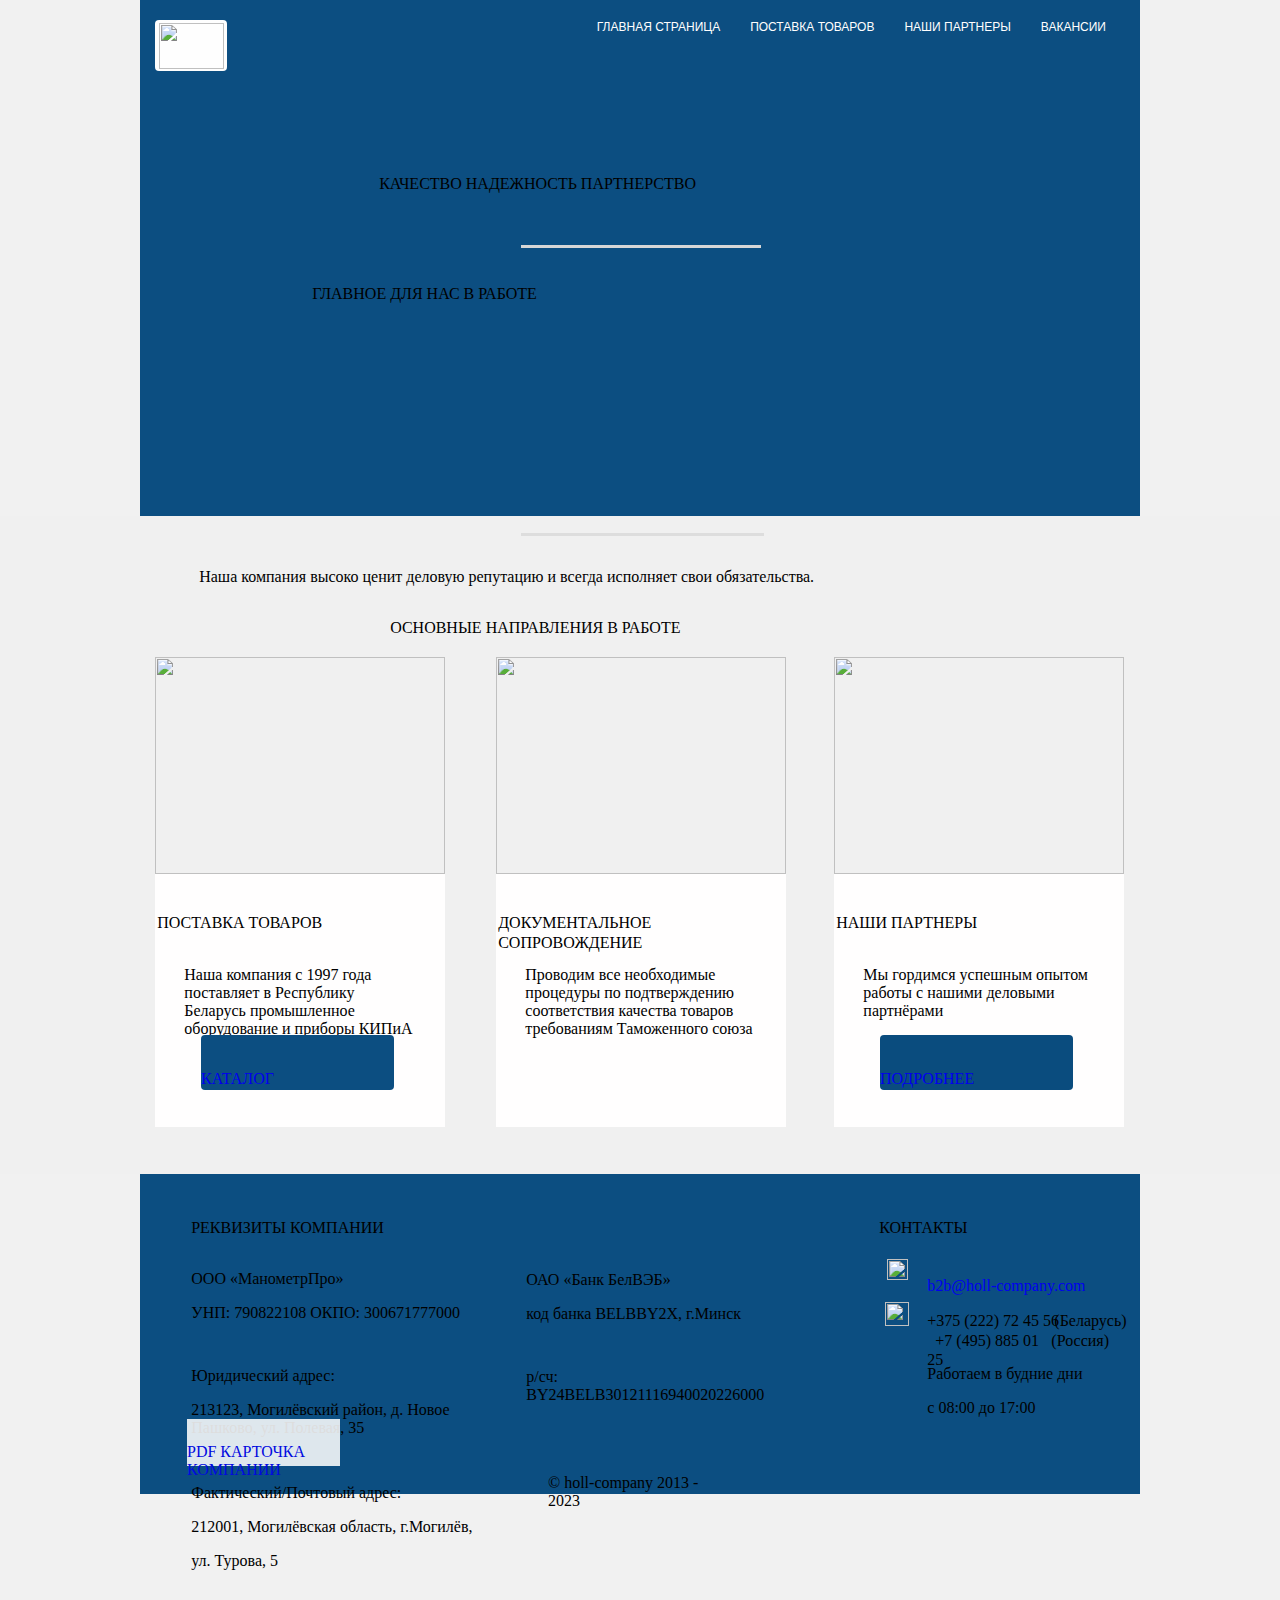
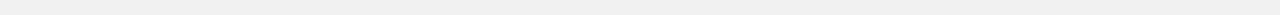
==== index.html @ 099f031d "Add files via upload" ====
<!DOCTYPE html><html lang="ru"><head><title>ООО «МанометрПро» Качество Надежность Партнерство</title><meta http-equiv="Content-type" content="text/html;charset=UTF-8" /><meta name="viewport" content="width=1000" /><meta name="generator" content="EverWeb 3.9.2 (2758)" /><meta name="buildDate" content="Sunday, 12 March 2023" /><link rel="canonical" href="https://holl-company.com/" /><meta property="og:url" content="https://holl-company.com/" /><meta property="og:title" content="&#1054;&#1054;&#1054; &laquo;&#1052;&#1072;&#1085;&#1086;&#1084;&#1077;&#1090;&#1088;&#1055;&#1088;&#1086;&raquo; &#1050;&#1072;&#1095;&#1077;&#1089;&#1090;&#1074;&#1086; &#1053;&#1072;&#1076;&#1077;&#1078;&#1085;&#1086;&#1089;&#1090;&#1100; &#1055;&#1072;&#1088;&#1090;&#1085;&#1077;&#1088;&#1089;&#1090;&#1074;&#1086;" /><link rel="stylesheet" type="text/css" href="ew_css/textstyles.css?3761448234" /><link rel="stylesheet" type="text/css" href="ew_css/responsive.css?3761448234" /><script type="text/javascript" src="ew_js/imageCode.js" defer></script><style type="text/css">a img {border:0px;}body {background-color: #F1F1F1;margin: 0px auto;}div.container {margin: 0px auto;width: 1000px;height: 1494px;background-color: #0C4E81;}.shape_0 {background-color:#F0F0F0;opacity: 1.00; filter:alpha(opacity=100);}.shape_3 {background-color:#FFFEFE;opacity: 1.00; filter:alpha(opacity=100);}#navmenu_menu0 {clear:both;float:left;margin:0;padding:0;width:100%;font-family:'Arial',sans-serif;font-size:12px;z-index:1000;}#navmenu_menu0 ul {margin:0;padding:0;list-style:none;position:relative;right:0px;float:right;}#navmenu_menu0 ul li {margin:0 30px 0 0;padding:0;float:left;position:relative;left:0px;}#navmenu_menu0 ul li a {display:block;margin:0;padding:0px;height: 14px;line-height: 14px;text-decoration:none;color:#FFFEFE;text-align: left;}#navmenu_menu0 ul li a:visited {text-decoration:none;color:#FFFEFE;}#navmenu_menu0 ul li a:hover {text-decoration:underline;color:#FFFEFE;}#navmenu_menu0 ul li:hover a,#navmenu_menu0 ul li.hover a {text-decoration:underline;color:#FFFEFE;}#navmenu_menu0 ul ul {z-index:11007;display:none;position:absolute;left:0;float:left;right:auto;padding-top:2px;}#navmenu_menu0 ul ul li {left:auto;margin:0;clear:left;float:left;width:100%;}#navmenu_menu0 ul ul li a,#navmenu_menu0 ul li.active li a,#navmenu_menu0 ul li:hover ul li a,#navmenu_menu0 ul li.hover ul li a {background:#CBCBCB;text-decoration:none;color:#FFFEFE;padding-top:0px;padding-bottom:0px;border-bottom:1px solid #000000;float:left;width:100%;text-align: left;white-space:nowrap;}#navmenu_menu0 ul ul li a:hover,#navmenu_menu0 ul li.active ul li a:hover,#navmenu_menu0 ul li:hover ul li a:hover,#navmenu_menu0 ul li.hover ul li a:hover {background:#CBCBCB;text-decoration:underline;color:#FFFEFE;float:left;}#navmenu_menu0 ul li.last ul {left:auto; right:0;}#navmenu_menu0 ul li.last ul li {float:right;position:relative;right:0px;}#navmenu_menu0 ul li:hover ul,#navmenu_menu0 ul li.hover ul {display:block;}.shape_10 {border-top: 3px solid #D6D6D6;}.shape_11 {border-top: 3px solid #DDDDDD;}.shape_14 {background-color:#0C4E81;opacity: 1.00; filter:alpha(opacity=100);border-radius: 4px;}.shape_15 {background-color:#FFFEFE;opacity: 1.00; filter:alpha(opacity=100);}.shape_18 {background-color:#FFFEFE;opacity: 1.00; filter:alpha(opacity=100);}.shape_21 {background-color:#0A4C7E;opacity: 1.00; filter:alpha(opacity=100);border-radius: 4px;}.shape_24 {background-color:#FEFEFE;opacity: 0.87; filter:alpha(opacity=87);}.shape_29 {background-color:#FEFEFE;opacity: 1.00; filter:alpha(opacity=100);border-radius: 4px;}</style></head><body><div class="container" style="height:1494px"><header><div style="position:relative"><div class="ewnavmenu" id="navmenu_menu0" style="left:382.0156px;top:20px;height:28px;width:584px;z-index:10007;position: absolute;"><ul id="navigation_menu0"><li><a class="main item0" href="index.html" data-linkuuid="D7FE82E330464195BABB486A9ACD657E">ГЛАВНАЯ СТРАНИЦА</a></li><li><a class="main item1" href="delivery.html" data-linkuuid="90E6E5D2649045DE8B8E57A4D76C3945">ПОСТАВКА ТОВАРОВ</a></li><li><a class="main item2" href="partner.html" data-linkuuid="09067F1B532E44BABABBD66B9A05912E">НАШИ ПАРТНЕРЫ</a></li><li  style='margin-right:0px;' class="last"><a class="main item3" href="vacancy.html" data-linkuuid="732000A6C52441CAAE8A9FC242357C54">ВАКАНСИИ</a></li></ul></div></div><div style="position:relative"><div class="shape_29" style="left:15px;top:20px;width:72px;height:51px;z-index:29;position: absolute;"></div></div><div style="position:relative"><div class="shape_11037" style="left:19px;top:23px;width:65px;height:46px;z-index:11037;position: absolute;"><img src="images/home/0-02-05-c860f50355283aa7587065d57e89815377c9620980959b2003dc6b06a7fdbe5f_2725b485cd8.png" height="46" width="65" data-src2x="images/home/0-02-05-c860f50355283aa7587065d57e89815377c9620980959b2003dc6b06a7fdbe5f_2725b485cd8@2x.png" srcset="images/home/0-02-05-c860f50355283aa7587065d57e89815377c9620980959b2003dc6b06a7fdbe5f_2725b485cd8.png 1x, images/home/0-02-05-c860f50355283aa7587065d57e89815377c9620980959b2003dc6b06a7fdbe5f_2725b485cd8@2x.png 2x" /></div></div></header><div class="shape_0" style="left:0;top:516px;width:100%;min-width:1000px;min-height:658px;z-index:0;position: absolute;"></div><div class="content" data-minheight="1000"><div style="position:relative"><div class="shape_1" style="left:248px;top:593px;width:485px;height:77px;z-index:1;position: absolute;"><div class="paraWrap" style="padding: 4.32px 2.16px 4.32px 2.16px; "><p class="para1"><span style="line-height:29px" class="Style2">ОСНОВНЫЕ НАПРАВЛЕНИЯ В РАБОТЕ</span></p></div></div></div><div style="position:relative"><div class="shape_2" style="left:57px;top:548px;width:831px;height:45px;z-index:2;position: absolute;"><div class="paraWrap" style="padding: 4.32px 2.16px 4.32px 2.16px; "><p class="para3"><span style="line-height:18px" class="Style4"> Наша компания высоко ценит деловую репутацию и всегда исполняет свои обязательства.</span></p></div></div></div><div style="position:relative"><div class="shape_3" style="left:15px;top:874px;width:290px;height:253px;z-index:3;position: absolute;"></div></div><div style="position:relative"><div class="shape_4" style="left:15px;top:657px;width:290px;height:217px;z-index:4;position: absolute;"><img src="images/home/1641201499_105-drikus-club-p-kran-shtabeler-mostovoi-tekhnika-krasivo-f-110.jpg" height="217" width="290" data-src2x="images/home/1641201499_105-drikus-club-p-kran-shtabeler-mostovoi-tekhnika-krasivo-f-110@2x.jpg" srcset="images/home/1641201499_105-drikus-club-p-kran-shtabeler-mostovoi-tekhnika-krasivo-f-110.jpg 1x, images/home/1641201499_105-drikus-club-p-kran-shtabeler-mostovoi-tekhnika-krasivo-f-110@2x.jpg 2x" /></div></div><div style="position:relative"><div class="shape_5" style="left:356px;top:657px;width:290px;height:217px;z-index:5;position: absolute;"><img src="images/home/270883.jpg" height="217" width="290" data-src2x="images/home/270883@2x.jpg" srcset="images/home/270883.jpg 1x, images/home/270883@2x.jpg 2x" /></div></div><div style="position:relative"><div class="shape_6" style="left:694px;top:657px;width:290px;height:217px;z-index:6;position: absolute;"><img src="images/home/17032022093617.jpg" height="217" width="290" data-src2x="images/home/17032022093617@2x.jpg" srcset="images/home/17032022093617.jpg 1x, images/home/17032022093617@2x.jpg 2x" /></div></div><div style="position:relative"><div class="shape_8" style="left:237px;top:119px;width:531px;height:151px;z-index:8;position: absolute;"><div class="paraWrap" style="padding: 26.5px 2.16px 4.32px 2.16px; "><p class="para1"><span style="line-height:44px" class="Style5">КАЧЕСТВО НАДЕЖНОСТЬ ПАРТНЕРСТВО</span></p></div></div></div><div style="position:relative"><div class="shape_9" style="left:170px;top:260px;width:660px;height:45px;z-index:9;position: absolute;"><div class="paraWrap" style="padding: 4.5px 2.16px 4.32px 2.16px; "><p class="para1"><span style="line-height:26px" class="Style6">ГЛАВНОЕ ДЛЯ НАС В РАБОТЕ</span></p></div></div></div><div style="position:relative"><div class="shape_10" style="left:380.5px;top:235.5px;width:240px;height:18px;width:240px;height:18px;margin-top:9px;z-index:10;position: absolute;"></div></div><div style="position:relative"><div class="shape_11" style="left:380.5px;top:522.5px;width:243px;height:20px;width:243px;height:20px;margin-top:10px;z-index:11;position: absolute;"></div></div><div style="position:relative"><div class="shape_12" style="left:15px;top:893px;width:290px;height:39px;z-index:12;position: absolute;"><div class="paraWrap" style="padding: 4.32px 2.16px 4.32px 2.16px; "><p class="para1"><span style="line-height:20px" class="Style7">ПОСТАВКА ТОВАРОВ</span></p></div></div></div><div style="position:relative"><div class="shape_13" style="left:40px;top:945px;width:238px;height:83px;z-index:13;position: absolute;"><div class="paraWrap" style="padding: 4.5px 4.32px 4.32px 4.32px; "><p class="para8"><span style="line-height:16px" class="Style9">Наша компания с 1997 года поставляет в Республику Беларусь промышленное оборудование и приборы КИПиА</span></p></div></div></div><div style="position:relative"><a href="http://127.0.0.1:13434/DA2575F485704350B364631066008E78/delivery.html" class="outerlink"><div class="shape_14" style="left:61px;top:1035px;width:193px;height:55px;z-index:14;position: absolute;"><div style="padding-top: 18px; "><p class="para3"><span style="line-height:20px" class="Style10">КАТАЛОГ</span></p></div></div></a></div><div style="position:relative"><div class="shape_15" style="left:356px;top:874px;width:290px;height:253px;z-index:15;position: absolute;"></div></div><div style="position:relative"><div class="shape_16" style="left:356px;top:893px;width:290px;height:59px;z-index:16;position: absolute;"><div class="paraWrap" style="padding: 4.32px 2.16px 4.32px 2.16px; "><p class="para1"><span style="line-height:20px" class="Style7">ДОКУМЕНТАЛЬНОЕ СОПРОВОЖДЕНИЕ</span></p></div></div></div><div style="position:relative"><div class="shape_17" style="left:381px;top:945px;width:238px;height:83px;z-index:17;position: absolute;"><div class="paraWrap" style="padding: 4.5px 4.32px 4.32px 4.32px; "><p class="para8"><span style="line-height:16px" class="Style9">Проводим все необходимые процедуры по подтверждению соответствия качества товаров требованиям Таможенного союза</span></p></div></div></div><div style="position:relative"><div class="shape_18" style="left:694px;top:874px;width:290px;height:253px;z-index:18;position: absolute;"></div></div><div style="position:relative"><div class="shape_19" style="left:694px;top:893px;width:290px;height:39px;z-index:19;position: absolute;"><div class="paraWrap" style="padding: 4.32px 2.16px 4.32px 2.16px; "><p class="para1"><span style="line-height:20px" class="Style7">НАШИ ПАРТНЕРЫ</span></p></div></div></div><div style="position:relative"><div class="shape_20" style="left:719px;top:945px;width:238px;height:67px;z-index:20;position: absolute;"><div class="paraWrap" style="padding: 4.5px 4.32px 4.32px 4.32px; "><p class="para8"><span style="line-height:16px" class="Style9">Мы гордимся успешным опытом работы с нашими деловыми партнёрами</span></p></div></div></div><div style="position:relative"><a href="http://127.0.0.1:13434/DA2575F485704350B364631066008E78/partner.html" class="outerlink"><div class="shape_21" style="left:740px;top:1035px;width:193px;height:55px;z-index:21;position: absolute;"><div style="padding-top: 18px; "><p class="para3"><span style="line-height:20px" class="Style10">ПОДРОБНЕЕ</span></p></div></div></a></div><div style="position:relative"><div class="shape_22" style="left:49px;top:1196px;width:267px;height:42px;z-index:22;position: absolute;"><div class="paraWrap" style="padding: 4.32px 2.16px 4.32px 2.16px; "><p class="para11"><span style="line-height:23px" class="Style12">РЕКВИЗИТЫ КОМПАНИИ</span></p></div></div></div><div style="position:relative"><div class="shape_23" style="left:47px;top:1250px;width:303px;height:204px;z-index:23;position: absolute;"><div class="paraWrap" style="padding: 4.32px 4.32px 4.32px 4.32px; "><p class="para13"><span style="line-height:15px" class="Style14">ООО «МанометрПро»</span></p><p class="para13"><span style="line-height:15px" class="Style14">УНП: 790822108 ОКПО: 300671777000</span></p><p style="font-size: 0; text-align:left; padding-bottom:10px; margin-top:0px; padding-top:0px;" class="Style15"><span style="line-height:2.85px;"><br /></span></p><p class="para16"><span style="line-height:15px" class="Style17">Юридический адрес:</span></p><p class="para16"><span style="line-height:15px" class="Style17">213123, Могилёвский район, д. Новое Пашково, ул. Полевая, 35</span></p><p style="font-size: 0; text-align:left; padding-bottom:0px; margin-top:0px; padding-top:0px;" class="Style18"><span style="line-height:15px;"><br /></span></p><p class="para16"><span style="line-height:15px" class="Style14">Фактический/Почтовый адрес:</span></p><p class="para16"><span style="line-height:15px" class="Style14">212001, Могилёвская область, г.Могилёв,</span></p><p class="para19"><span style="line-height:15px" class="Style14">ул. Турова, 5</span></p><p style="font-size: 0; text-align:left; padding-bottom:10px; margin-top:0px; padding-top:0px;" class="Style20"><span style="line-height:15px;"><br /></span></p></div></div></div><div style="position:relative"><a href="ewExternalFiles/%D0%9A%D0%B0%D1%80%D1%82%D0%BE%D1%87%D0%BA%D0%B0%20%D0%BF%D1%80%D0%B5%D0%B4%D0%BF%D1%80%D0%B8%D1%8F%D1%82%D0%B8%D1%8F.pdf" target="_blank" rel="nofollow" download class="outerlink"><div class="shape_24" style="left:47px;top:1419px;width:153px;height:47px;z-index:24;position: absolute;"><div style="padding-top: 8px; "><p class="para3"><span style="line-height:16px" class="Style21">PDF КАРТОЧКА КОМПАНИИ</span></p></div></div></a></div><div style="position:relative"><div class="shape_25" style="left:382px;top:1251px;width:259px;height:157px;z-index:25;position: absolute;"><div class="paraWrap" style="padding: 4.32px 4.32px 4.32px 4.32px; "><p class="para16"><span style="line-height:15px" class="Style14">ОАО «Банк БелВЭБ»</span></p><p class="para22"><span style="line-height:15px" class="Style14">код банка BELBBY2X, г.Минск</span></p><p style="font-size: 0; text-align:left; padding-bottom:3px; margin-top:0px; padding-top:0px;" class="Style15"><span style="line-height:10.05px;"><br /></span></p><p class="para16"><span style="line-height:15px" class="Style14">р/сч: BY24BELB30121116940020226000</span></p></div></div></div><div style="position:relative"><div class="shape_26" style="left:737px;top:1196px;width:243px;height:42px;z-index:26;position: absolute;"><div class="paraWrap" style="padding: 4.32px 2.16px 4.32px 2.16px; "><p class="para11"><span style="line-height:23px" class="Style12">КОНТАКТЫ</span></p></div></div></div><div style="position:relative"><a href="mailto:b2b@holl-company.com?subject=Письмо с сайта" class="outerlink"><div class="shape_27" style="left:783px;top:1257px;width:191px;height:24px;z-index:27;position: absolute;"><div class="paraWrap" style="padding: 4.32px 4.32px 4.32px 4.32px; "><p class="para16"><span style="line-height:15px" class="Style14">b2b@holl-company.com</span></p></div></div></a></div><div style="position:relative"><div class="shape_28" style="left:783px;top:1292px;width:207px;height:38px;z-index:28;position: absolute;"><div class="paraWrap" style="padding: 4.32px 4.32px 4.32px 4.32px; "><p class="para11"><span style="line-height:18.75px" class="Style14">+375 (222) 72 45 56</span></p></div></div></div><div style="position:relative"><div class="shape_30" style="left:747px;top:1259px;width:21px;height:21px;z-index:30;position: absolute;"><img src="images/home/close-envelope.png" height="21" width="21" data-src2x="images/home/close-envelope@2x.png" srcset="images/home/close-envelope.png 1x, images/home/close-envelope@2x.png 2x" /></div></div><div style="position:relative"><div class="shape_31" style="left:745px;top:1302px;width:24px;height:24px;z-index:31;position: absolute;"><img src="images/home/phone-call.png" height="24" width="24" data-src2x="images/home/phone-call@2x.png" srcset="images/home/phone-call.png 1x, images/home/phone-call@2x.png 2x" /></div></div><div style="position:relative"><div class="shape_32" style="left:783px;top:1312px;width:135px;height:57px;z-index:32;position: absolute;"><div class="paraWrap" style="padding: 4.32px 4.32px 4.32px 4.32px; "><p class="para11"><span style="line-height:18.75px" class="Style14">&nbsp;&nbsp;+7 (495) 885 01 25</span></p></div></div></div><div style="position:relative"><div class="shape_33" style="left:783px;top:1345px;width:207px;height:68px;z-index:33;position: absolute;"><div class="paraWrap" style="padding: 4.32px 4.32px 4.32px 4.32px; "><p class="para16"><span style="line-height:15px" class="Style14">Работаем в будние дни</span></p><p class="para16"><span style="line-height:15px" class="Style14">с 08:00 до 17:00</span></p></div></div></div><div style="position:relative"><div class="shape_34" style="left:907px;top:1312px;width:67px;height:25px;z-index:34;position: absolute;"><div class="paraWrap" style="padding: 4.32px 4.32px 4.32px 4.32px; "><p class="para3"><span style="line-height:15px" class="Style14">(Россия)</span></p></div></div></div><div style="position:relative"><div class="shape_35" style="left:910px;top:1292px;width:76px;height:24px;z-index:35;position: absolute;"><div class="paraWrap" style="padding: 4.32px 4.32px 4.32px 4.32px; "><p class="para3"><span style="line-height:15px" class="Style14">(Беларусь)</span></p></div></div></div><div style="position:relative"><div class="shape_36" style="left:408px;top:1445px;width:178px;height:29px;z-index:36;position: absolute;"><div style="padding-top: 13px; "><p class="para13"><span style="line-height:15px" class="Style14">© holl-company 2013 - 2023</span></p></div></div></div></div><footer data-top='1474' data-height='20'></footer></div></body></html>
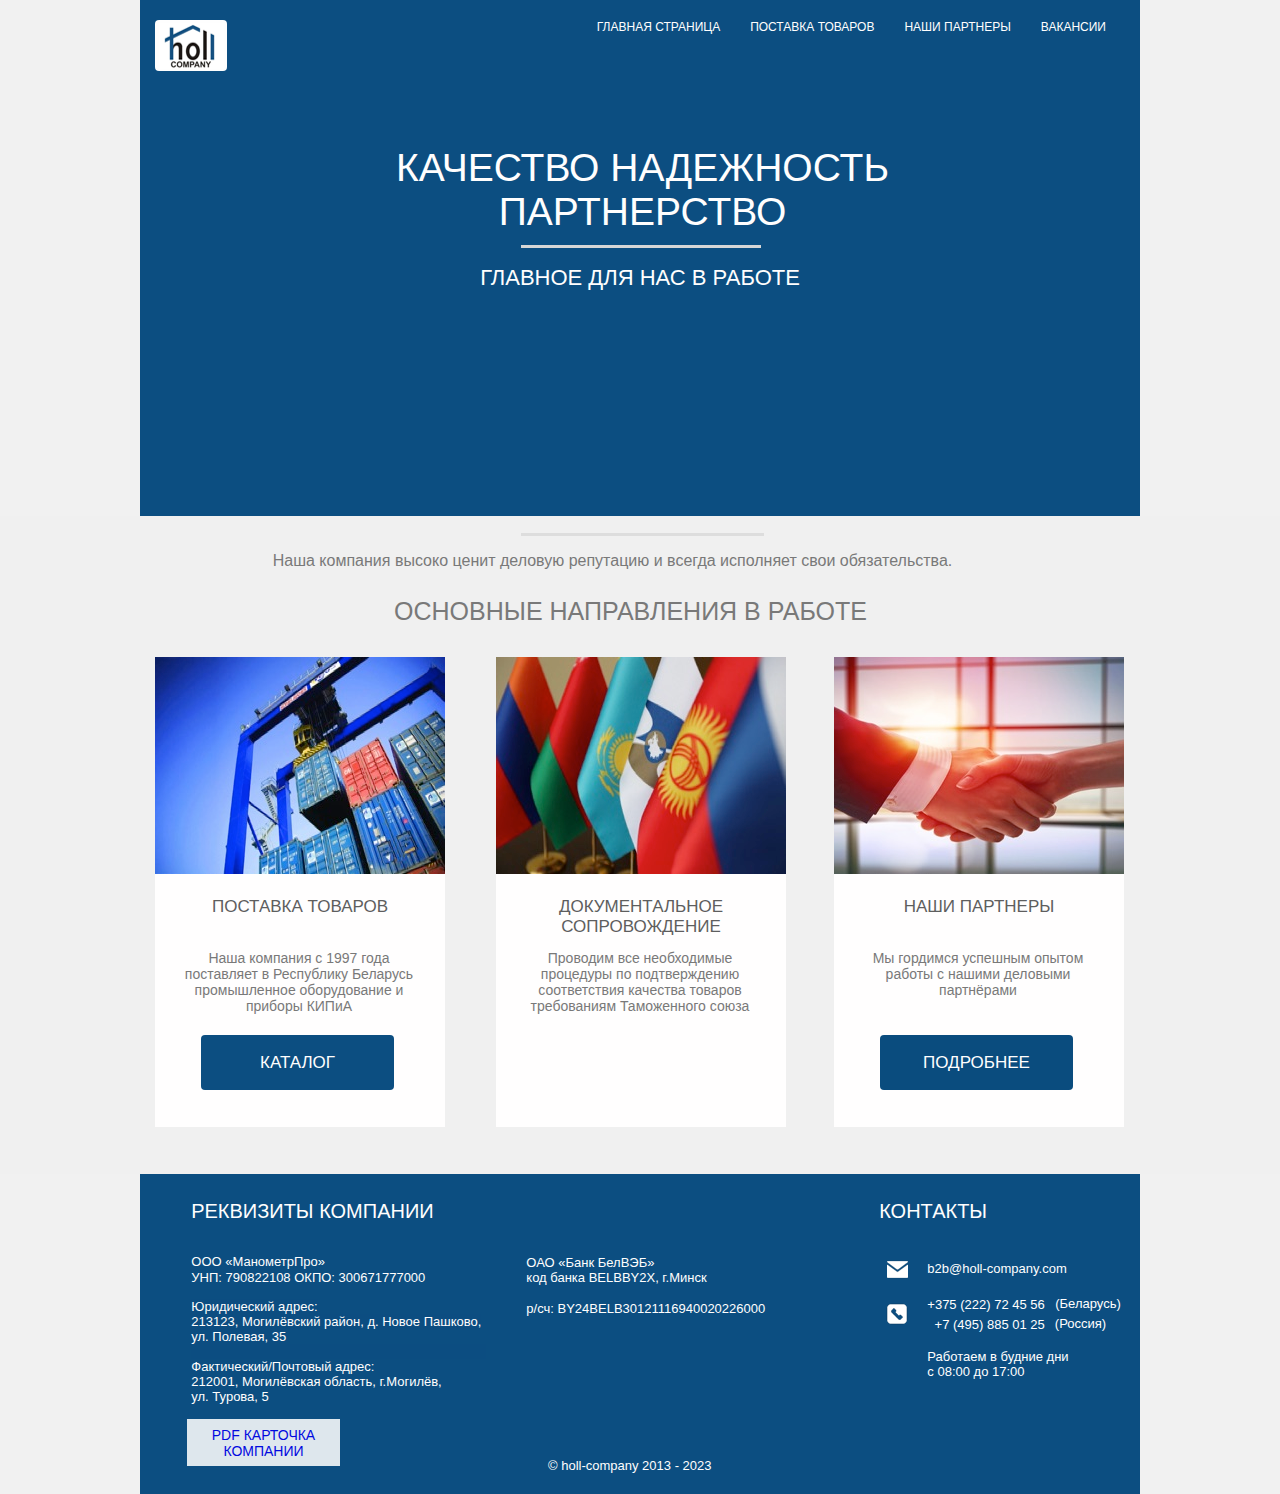
==== commit dd71e461: "Update index.html" ====
--- a/index.html
+++ b/index.html
@@ -1 +1 @@
-<!DOCTYPE html><html lang="ru"><head><title>ООО «МанометрПро» Качество Надежность Партнерство</title><meta http-equiv="Content-type" content="text/html;charset=UTF-8" /><meta name="viewport" content="width=1000" /><meta name="generator" content="EverWeb 3.9.2 (2758)" /><meta name="buildDate" content="Sunday, 12 March 2023" /><link rel="canonical" href="https://holl-company.com/" /><meta property="og:url" content="https://holl-company.com/" /><meta property="og:title" content="&#1054;&#1054;&#1054; &laquo;&#1052;&#1072;&#1085;&#1086;&#1084;&#1077;&#1090;&#1088;&#1055;&#1088;&#1086;&raquo; &#1050;&#1072;&#1095;&#1077;&#1089;&#1090;&#1074;&#1086; &#1053;&#1072;&#1076;&#1077;&#1078;&#1085;&#1086;&#1089;&#1090;&#1100; &#1055;&#1072;&#1088;&#1090;&#1085;&#1077;&#1088;&#1089;&#1090;&#1074;&#1086;" /><link rel="stylesheet" type="text/css" href="ew_css/textstyles.css?3761448234" /><link rel="stylesheet" type="text/css" href="ew_css/responsive.css?3761448234" /><script type="text/javascript" src="ew_js/imageCode.js" defer></script><style type="text/css">a img {border:0px;}body {background-color: #F1F1F1;margin: 0px auto;}div.container {margin: 0px auto;width: 1000px;height: 1494px;background-color: #0C4E81;}.shape_0 {background-color:#F0F0F0;opacity: 1.00; filter:alpha(opacity=100);}.shape_3 {background-color:#FFFEFE;opacity: 1.00; filter:alpha(opacity=100);}#navmenu_menu0 {clear:both;float:left;margin:0;padding:0;width:100%;font-family:'Arial',sans-serif;font-size:12px;z-index:1000;}#navmenu_menu0 ul {margin:0;padding:0;list-style:none;position:relative;right:0px;float:right;}#navmenu_menu0 ul li {margin:0 30px 0 0;padding:0;float:left;position:relative;left:0px;}#navmenu_menu0 ul li a {display:block;margin:0;padding:0px;height: 14px;line-height: 14px;text-decoration:none;color:#FFFEFE;text-align: left;}#navmenu_menu0 ul li a:visited {text-decoration:none;color:#FFFEFE;}#navmenu_menu0 ul li a:hover {text-decoration:underline;color:#FFFEFE;}#navmenu_menu0 ul li:hover a,#navmenu_menu0 ul li.hover a {text-decoration:underline;color:#FFFEFE;}#navmenu_menu0 ul ul {z-index:11007;display:none;position:absolute;left:0;float:left;right:auto;padding-top:2px;}#navmenu_menu0 ul ul li {left:auto;margin:0;clear:left;float:left;width:100%;}#navmenu_menu0 ul ul li a,#navmenu_menu0 ul li.active li a,#navmenu_menu0 ul li:hover ul li a,#navmenu_menu0 ul li.hover ul li a {background:#CBCBCB;text-decoration:none;color:#FFFEFE;padding-top:0px;padding-bottom:0px;border-bottom:1px solid #000000;float:left;width:100%;text-align: left;white-space:nowrap;}#navmenu_menu0 ul ul li a:hover,#navmenu_menu0 ul li.active ul li a:hover,#navmenu_menu0 ul li:hover ul li a:hover,#navmenu_menu0 ul li.hover ul li a:hover {background:#CBCBCB;text-decoration:underline;color:#FFFEFE;float:left;}#navmenu_menu0 ul li.last ul {left:auto; right:0;}#navmenu_menu0 ul li.last ul li {float:right;position:relative;right:0px;}#navmenu_menu0 ul li:hover ul,#navmenu_menu0 ul li.hover ul {display:block;}.shape_10 {border-top: 3px solid #D6D6D6;}.shape_11 {border-top: 3px solid #DDDDDD;}.shape_14 {background-color:#0C4E81;opacity: 1.00; filter:alpha(opacity=100);border-radius: 4px;}.shape_15 {background-color:#FFFEFE;opacity: 1.00; filter:alpha(opacity=100);}.shape_18 {background-color:#FFFEFE;opacity: 1.00; filter:alpha(opacity=100);}.shape_21 {background-color:#0A4C7E;opacity: 1.00; filter:alpha(opacity=100);border-radius: 4px;}.shape_24 {background-color:#FEFEFE;opacity: 0.87; filter:alpha(opacity=87);}.shape_29 {background-color:#FEFEFE;opacity: 1.00; filter:alpha(opacity=100);border-radius: 4px;}</style></head><body><div class="container" style="height:1494px"><header><div style="position:relative"><div class="ewnavmenu" id="navmenu_menu0" style="left:382.0156px;top:20px;height:28px;width:584px;z-index:10007;position: absolute;"><ul id="navigation_menu0"><li><a class="main item0" href="index.html" data-linkuuid="D7FE82E330464195BABB486A9ACD657E">ГЛАВНАЯ СТРАНИЦА</a></li><li><a class="main item1" href="delivery.html" data-linkuuid="90E6E5D2649045DE8B8E57A4D76C3945">ПОСТАВКА ТОВАРОВ</a></li><li><a class="main item2" href="partner.html" data-linkuuid="09067F1B532E44BABABBD66B9A05912E">НАШИ ПАРТНЕРЫ</a></li><li  style='margin-right:0px;' class="last"><a class="main item3" href="vacancy.html" data-linkuuid="732000A6C52441CAAE8A9FC242357C54">ВАКАНСИИ</a></li></ul></div></div><div style="position:relative"><div class="shape_29" style="left:15px;top:20px;width:72px;height:51px;z-index:29;position: absolute;"></div></div><div style="position:relative"><div class="shape_11037" style="left:19px;top:23px;width:65px;height:46px;z-index:11037;position: absolute;"><img src="images/home/0-02-05-c860f50355283aa7587065d57e89815377c9620980959b2003dc6b06a7fdbe5f_2725b485cd8.png" height="46" width="65" data-src2x="images/home/0-02-05-c860f50355283aa7587065d57e89815377c9620980959b2003dc6b06a7fdbe5f_2725b485cd8@2x.png" srcset="images/home/0-02-05-c860f50355283aa7587065d57e89815377c9620980959b2003dc6b06a7fdbe5f_2725b485cd8.png 1x, images/home/0-02-05-c860f50355283aa7587065d57e89815377c9620980959b2003dc6b06a7fdbe5f_2725b485cd8@2x.png 2x" /></div></div></header><div class="shape_0" style="left:0;top:516px;width:100%;min-width:1000px;min-height:658px;z-index:0;position: absolute;"></div><div class="content" data-minheight="1000"><div style="position:relative"><div class="shape_1" style="left:248px;top:593px;width:485px;height:77px;z-index:1;position: absolute;"><div class="paraWrap" style="padding: 4.32px 2.16px 4.32px 2.16px; "><p class="para1"><span style="line-height:29px" class="Style2">ОСНОВНЫЕ НАПРАВЛЕНИЯ В РАБОТЕ</span></p></div></div></div><div style="position:relative"><div class="shape_2" style="left:57px;top:548px;width:831px;height:45px;z-index:2;position: absolute;"><div class="paraWrap" style="padding: 4.32px 2.16px 4.32px 2.16px; "><p class="para3"><span style="line-height:18px" class="Style4"> Наша компания высоко ценит деловую репутацию и всегда исполняет свои обязательства.</span></p></div></div></div><div style="position:relative"><div class="shape_3" style="left:15px;top:874px;width:290px;height:253px;z-index:3;position: absolute;"></div></div><div style="position:relative"><div class="shape_4" style="left:15px;top:657px;width:290px;height:217px;z-index:4;position: absolute;"><img src="images/home/1641201499_105-drikus-club-p-kran-shtabeler-mostovoi-tekhnika-krasivo-f-110.jpg" height="217" width="290" data-src2x="images/home/1641201499_105-drikus-club-p-kran-shtabeler-mostovoi-tekhnika-krasivo-f-110@2x.jpg" srcset="images/home/1641201499_105-drikus-club-p-kran-shtabeler-mostovoi-tekhnika-krasivo-f-110.jpg 1x, images/home/1641201499_105-drikus-club-p-kran-shtabeler-mostovoi-tekhnika-krasivo-f-110@2x.jpg 2x" /></div></div><div style="position:relative"><div class="shape_5" style="left:356px;top:657px;width:290px;height:217px;z-index:5;position: absolute;"><img src="images/home/270883.jpg" height="217" width="290" data-src2x="images/home/270883@2x.jpg" srcset="images/home/270883.jpg 1x, images/home/270883@2x.jpg 2x" /></div></div><div style="position:relative"><div class="shape_6" style="left:694px;top:657px;width:290px;height:217px;z-index:6;position: absolute;"><img src="images/home/17032022093617.jpg" height="217" width="290" data-src2x="images/home/17032022093617@2x.jpg" srcset="images/home/17032022093617.jpg 1x, images/home/17032022093617@2x.jpg 2x" /></div></div><div style="position:relative"><div class="shape_8" style="left:237px;top:119px;width:531px;height:151px;z-index:8;position: absolute;"><div class="paraWrap" style="padding: 26.5px 2.16px 4.32px 2.16px; "><p class="para1"><span style="line-height:44px" class="Style5">КАЧЕСТВО НАДЕЖНОСТЬ ПАРТНЕРСТВО</span></p></div></div></div><div style="position:relative"><div class="shape_9" style="left:170px;top:260px;width:660px;height:45px;z-index:9;position: absolute;"><div class="paraWrap" style="padding: 4.5px 2.16px 4.32px 2.16px; "><p class="para1"><span style="line-height:26px" class="Style6">ГЛАВНОЕ ДЛЯ НАС В РАБОТЕ</span></p></div></div></div><div style="position:relative"><div class="shape_10" style="left:380.5px;top:235.5px;width:240px;height:18px;width:240px;height:18px;margin-top:9px;z-index:10;position: absolute;"></div></div><div style="position:relative"><div class="shape_11" style="left:380.5px;top:522.5px;width:243px;height:20px;width:243px;height:20px;margin-top:10px;z-index:11;position: absolute;"></div></div><div style="position:relative"><div class="shape_12" style="left:15px;top:893px;width:290px;height:39px;z-index:12;position: absolute;"><div class="paraWrap" style="padding: 4.32px 2.16px 4.32px 2.16px; "><p class="para1"><span style="line-height:20px" class="Style7">ПОСТАВКА ТОВАРОВ</span></p></div></div></div><div style="position:relative"><div class="shape_13" style="left:40px;top:945px;width:238px;height:83px;z-index:13;position: absolute;"><div class="paraWrap" style="padding: 4.5px 4.32px 4.32px 4.32px; "><p class="para8"><span style="line-height:16px" class="Style9">Наша компания с 1997 года поставляет в Республику Беларусь промышленное оборудование и приборы КИПиА</span></p></div></div></div><div style="position:relative"><a href="http://127.0.0.1:13434/DA2575F485704350B364631066008E78/delivery.html" class="outerlink"><div class="shape_14" style="left:61px;top:1035px;width:193px;height:55px;z-index:14;position: absolute;"><div style="padding-top: 18px; "><p class="para3"><span style="line-height:20px" class="Style10">КАТАЛОГ</span></p></div></div></a></div><div style="position:relative"><div class="shape_15" style="left:356px;top:874px;width:290px;height:253px;z-index:15;position: absolute;"></div></div><div style="position:relative"><div class="shape_16" style="left:356px;top:893px;width:290px;height:59px;z-index:16;position: absolute;"><div class="paraWrap" style="padding: 4.32px 2.16px 4.32px 2.16px; "><p class="para1"><span style="line-height:20px" class="Style7">ДОКУМЕНТАЛЬНОЕ СОПРОВОЖДЕНИЕ</span></p></div></div></div><div style="position:relative"><div class="shape_17" style="left:381px;top:945px;width:238px;height:83px;z-index:17;position: absolute;"><div class="paraWrap" style="padding: 4.5px 4.32px 4.32px 4.32px; "><p class="para8"><span style="line-height:16px" class="Style9">Проводим все необходимые процедуры по подтверждению соответствия качества товаров требованиям Таможенного союза</span></p></div></div></div><div style="position:relative"><div class="shape_18" style="left:694px;top:874px;width:290px;height:253px;z-index:18;position: absolute;"></div></div><div style="position:relative"><div class="shape_19" style="left:694px;top:893px;width:290px;height:39px;z-index:19;position: absolute;"><div class="paraWrap" style="padding: 4.32px 2.16px 4.32px 2.16px; "><p class="para1"><span style="line-height:20px" class="Style7">НАШИ ПАРТНЕРЫ</span></p></div></div></div><div style="position:relative"><div class="shape_20" style="left:719px;top:945px;width:238px;height:67px;z-index:20;position: absolute;"><div class="paraWrap" style="padding: 4.5px 4.32px 4.32px 4.32px; "><p class="para8"><span style="line-height:16px" class="Style9">Мы гордимся успешным опытом работы с нашими деловыми партнёрами</span></p></div></div></div><div style="position:relative"><a href="http://127.0.0.1:13434/DA2575F485704350B364631066008E78/partner.html" class="outerlink"><div class="shape_21" style="left:740px;top:1035px;width:193px;height:55px;z-index:21;position: absolute;"><div style="padding-top: 18px; "><p class="para3"><span style="line-height:20px" class="Style10">ПОДРОБНЕЕ</span></p></div></div></a></div><div style="position:relative"><div class="shape_22" style="left:49px;top:1196px;width:267px;height:42px;z-index:22;position: absolute;"><div class="paraWrap" style="padding: 4.32px 2.16px 4.32px 2.16px; "><p class="para11"><span style="line-height:23px" class="Style12">РЕКВИЗИТЫ КОМПАНИИ</span></p></div></div></div><div style="position:relative"><div class="shape_23" style="left:47px;top:1250px;width:303px;height:204px;z-index:23;position: absolute;"><div class="paraWrap" style="padding: 4.32px 4.32px 4.32px 4.32px; "><p class="para13"><span style="line-height:15px" class="Style14">ООО «МанометрПро»</span></p><p class="para13"><span style="line-height:15px" class="Style14">УНП: 790822108 ОКПО: 300671777000</span></p><p style="font-size: 0; text-align:left; padding-bottom:10px; margin-top:0px; padding-top:0px;" class="Style15"><span style="line-height:2.85px;"><br /></span></p><p class="para16"><span style="line-height:15px" class="Style17">Юридический адрес:</span></p><p class="para16"><span style="line-height:15px" class="Style17">213123, Могилёвский район, д. Новое Пашково, ул. Полевая, 35</span></p><p style="font-size: 0; text-align:left; padding-bottom:0px; margin-top:0px; padding-top:0px;" class="Style18"><span style="line-height:15px;"><br /></span></p><p class="para16"><span style="line-height:15px" class="Style14">Фактический/Почтовый адрес:</span></p><p class="para16"><span style="line-height:15px" class="Style14">212001, Могилёвская область, г.Могилёв,</span></p><p class="para19"><span style="line-height:15px" class="Style14">ул. Турова, 5</span></p><p style="font-size: 0; text-align:left; padding-bottom:10px; margin-top:0px; padding-top:0px;" class="Style20"><span style="line-height:15px;"><br /></span></p></div></div></div><div style="position:relative"><a href="ewExternalFiles/%D0%9A%D0%B0%D1%80%D1%82%D0%BE%D1%87%D0%BA%D0%B0%20%D0%BF%D1%80%D0%B5%D0%B4%D0%BF%D1%80%D0%B8%D1%8F%D1%82%D0%B8%D1%8F.pdf" target="_blank" rel="nofollow" download class="outerlink"><div class="shape_24" style="left:47px;top:1419px;width:153px;height:47px;z-index:24;position: absolute;"><div style="padding-top: 8px; "><p class="para3"><span style="line-height:16px" class="Style21">PDF КАРТОЧКА КОМПАНИИ</span></p></div></div></a></div><div style="position:relative"><div class="shape_25" style="left:382px;top:1251px;width:259px;height:157px;z-index:25;position: absolute;"><div class="paraWrap" style="padding: 4.32px 4.32px 4.32px 4.32px; "><p class="para16"><span style="line-height:15px" class="Style14">ОАО «Банк БелВЭБ»</span></p><p class="para22"><span style="line-height:15px" class="Style14">код банка BELBBY2X, г.Минск</span></p><p style="font-size: 0; text-align:left; padding-bottom:3px; margin-top:0px; padding-top:0px;" class="Style15"><span style="line-height:10.05px;"><br /></span></p><p class="para16"><span style="line-height:15px" class="Style14">р/сч: BY24BELB30121116940020226000</span></p></div></div></div><div style="position:relative"><div class="shape_26" style="left:737px;top:1196px;width:243px;height:42px;z-index:26;position: absolute;"><div class="paraWrap" style="padding: 4.32px 2.16px 4.32px 2.16px; "><p class="para11"><span style="line-height:23px" class="Style12">КОНТАКТЫ</span></p></div></div></div><div style="position:relative"><a href="mailto:b2b@holl-company.com?subject=Письмо с сайта" class="outerlink"><div class="shape_27" style="left:783px;top:1257px;width:191px;height:24px;z-index:27;position: absolute;"><div class="paraWrap" style="padding: 4.32px 4.32px 4.32px 4.32px; "><p class="para16"><span style="line-height:15px" class="Style14">b2b@holl-company.com</span></p></div></div></a></div><div style="position:relative"><div class="shape_28" style="left:783px;top:1292px;width:207px;height:38px;z-index:28;position: absolute;"><div class="paraWrap" style="padding: 4.32px 4.32px 4.32px 4.32px; "><p class="para11"><span style="line-height:18.75px" class="Style14">+375 (222) 72 45 56</span></p></div></div></div><div style="position:relative"><div class="shape_30" style="left:747px;top:1259px;width:21px;height:21px;z-index:30;position: absolute;"><img src="images/home/close-envelope.png" height="21" width="21" data-src2x="images/home/close-envelope@2x.png" srcset="images/home/close-envelope.png 1x, images/home/close-envelope@2x.png 2x" /></div></div><div style="position:relative"><div class="shape_31" style="left:745px;top:1302px;width:24px;height:24px;z-index:31;position: absolute;"><img src="images/home/phone-call.png" height="24" width="24" data-src2x="images/home/phone-call@2x.png" srcset="images/home/phone-call.png 1x, images/home/phone-call@2x.png 2x" /></div></div><div style="position:relative"><div class="shape_32" style="left:783px;top:1312px;width:135px;height:57px;z-index:32;position: absolute;"><div class="paraWrap" style="padding: 4.32px 4.32px 4.32px 4.32px; "><p class="para11"><span style="line-height:18.75px" class="Style14">&nbsp;&nbsp;+7 (495) 885 01 25</span></p></div></div></div><div style="position:relative"><div class="shape_33" style="left:783px;top:1345px;width:207px;height:68px;z-index:33;position: absolute;"><div class="paraWrap" style="padding: 4.32px 4.32px 4.32px 4.32px; "><p class="para16"><span style="line-height:15px" class="Style14">Работаем в будние дни</span></p><p class="para16"><span style="line-height:15px" class="Style14">с 08:00 до 17:00</span></p></div></div></div><div style="position:relative"><div class="shape_34" style="left:907px;top:1312px;width:67px;height:25px;z-index:34;position: absolute;"><div class="paraWrap" style="padding: 4.32px 4.32px 4.32px 4.32px; "><p class="para3"><span style="line-height:15px" class="Style14">(Россия)</span></p></div></div></div><div style="position:relative"><div class="shape_35" style="left:910px;top:1292px;width:76px;height:24px;z-index:35;position: absolute;"><div class="paraWrap" style="padding: 4.32px 4.32px 4.32px 4.32px; "><p class="para3"><span style="line-height:15px" class="Style14">(Беларусь)</span></p></div></div></div><div style="position:relative"><div class="shape_36" style="left:408px;top:1445px;width:178px;height:29px;z-index:36;position: absolute;"><div style="padding-top: 13px; "><p class="para13"><span style="line-height:15px" class="Style14">© holl-company 2013 - 2023</span></p></div></div></div></div><footer data-top='1474' data-height='20'></footer></div></body></html>+<!DOCTYPE html><html lang="ru"><head><title>ООО «МанометрПро» Качество Надежность Партнерство</title><meta http-equiv="Content-type" content="text/html;charset=UTF-8" /><meta name="viewport" content="width=1000" /><meta name="generator" content="EverWeb 3.9.2 (2758)" /><meta name="buildDate" content="Sunday, 12 March 2023" /><link rel="canonical" href="https://holl-company.com/" /><meta property="og:url" content="https://holl-company.com/" /><meta property="og:title" content="&#1054;&#1054;&#1054; &laquo;&#1052;&#1072;&#1085;&#1086;&#1084;&#1077;&#1090;&#1088;&#1055;&#1088;&#1086;&raquo; &#1050;&#1072;&#1095;&#1077;&#1089;&#1090;&#1074;&#1086; &#1053;&#1072;&#1076;&#1077;&#1078;&#1085;&#1086;&#1089;&#1090;&#1100; &#1055;&#1072;&#1088;&#1090;&#1085;&#1077;&#1088;&#1089;&#1090;&#1074;&#1086;" /><link rel="stylesheet" type="text/css" href="ew_css/textstyles.css?3761448234" /><link rel="stylesheet" type="text/css" href="ew_css/responsive.css?3761448234" /><script type="text/javascript" src="ew_js/imageCode.js" defer></script><style type="text/css">a img {border:0px;}body {background-color: #F1F1F1;margin: 0px auto;}div.container {margin: 0px auto;width: 1000px;height: 1494px;background-color: #0C4E81;}.shape_0 {background-color:#F0F0F0;opacity: 1.00; filter:alpha(opacity=100);}.shape_3 {background-color:#FFFEFE;opacity: 1.00; filter:alpha(opacity=100);}#navmenu_menu0 {clear:both;float:left;margin:0;padding:0;width:100%;font-family:'Arial',sans-serif;font-size:12px;z-index:1000;}#navmenu_menu0 ul {margin:0;padding:0;list-style:none;position:relative;right:0px;float:right;}#navmenu_menu0 ul li {margin:0 30px 0 0;padding:0;float:left;position:relative;left:0px;}#navmenu_menu0 ul li a {display:block;margin:0;padding:0px;height: 14px;line-height: 14px;text-decoration:none;color:#FFFEFE;text-align: left;}#navmenu_menu0 ul li a:visited {text-decoration:none;color:#FFFEFE;}#navmenu_menu0 ul li a:hover {text-decoration:underline;color:#FFFEFE;}#navmenu_menu0 ul li:hover a,#navmenu_menu0 ul li.hover a {text-decoration:underline;color:#FFFEFE;}#navmenu_menu0 ul ul {z-index:11007;display:none;position:absolute;left:0;float:left;right:auto;padding-top:2px;}#navmenu_menu0 ul ul li {left:auto;margin:0;clear:left;float:left;width:100%;}#navmenu_menu0 ul ul li a,#navmenu_menu0 ul li.active li a,#navmenu_menu0 ul li:hover ul li a,#navmenu_menu0 ul li.hover ul li a {background:#CBCBCB;text-decoration:none;color:#FFFEFE;padding-top:0px;padding-bottom:0px;border-bottom:1px solid #000000;float:left;width:100%;text-align: left;white-space:nowrap;}#navmenu_menu0 ul ul li a:hover,#navmenu_menu0 ul li.active ul li a:hover,#navmenu_menu0 ul li:hover ul li a:hover,#navmenu_menu0 ul li.hover ul li a:hover {background:#CBCBCB;text-decoration:underline;color:#FFFEFE;float:left;}#navmenu_menu0 ul li.last ul {left:auto; right:0;}#navmenu_menu0 ul li.last ul li {float:right;position:relative;right:0px;}#navmenu_menu0 ul li:hover ul,#navmenu_menu0 ul li.hover ul {display:block;}.shape_10 {border-top: 3px solid #D6D6D6;}.shape_11 {border-top: 3px solid #DDDDDD;}.shape_14 {background-color:#0C4E81;opacity: 1.00; filter:alpha(opacity=100);border-radius: 4px;}.shape_15 {background-color:#FFFEFE;opacity: 1.00; filter:alpha(opacity=100);}.shape_18 {background-color:#FFFEFE;opacity: 1.00; filter:alpha(opacity=100);}.shape_21 {background-color:#0A4C7E;opacity: 1.00; filter:alpha(opacity=100);border-radius: 4px;}.shape_24 {background-color:#FEFEFE;opacity: 0.87; filter:alpha(opacity=87);}.shape_29 {background-color:#FEFEFE;opacity: 1.00; filter:alpha(opacity=100);border-radius: 4px;}</style></head><body><div class="container" style="height:1494px"><header><div style="position:relative"><div class="ewnavmenu" id="navmenu_menu0" style="left:382.0156px;top:20px;height:28px;width:584px;z-index:10007;position: absolute;"><ul id="navigation_menu0"><li><a class="main item0" href="index.html" data-linkuuid="D7FE82E330464195BABB486A9ACD657E">ГЛАВНАЯ СТРАНИЦА</a></li><li><a class="main item1" href="delivery.html" data-linkuuid="90E6E5D2649045DE8B8E57A4D76C3945">ПОСТАВКА ТОВАРОВ</a></li><li><a class="main item2" href="partner.html" data-linkuuid="09067F1B532E44BABABBD66B9A05912E">НАШИ ПАРТНЕРЫ</a></li><li  style='margin-right:0px;' class="last"><a class="main item3" href="vacancy.html" data-linkuuid="732000A6C52441CAAE8A9FC242357C54">ВАКАНСИИ</a></li></ul></div></div><div style="position:relative"><div class="shape_29" style="left:15px;top:20px;width:72px;height:51px;z-index:29;position: absolute;"></div></div><div style="position:relative"><div class="shape_11037" style="left:19px;top:23px;width:65px;height:46px;z-index:11037;position: absolute;"><img src="images/home/0-02-05-c860f50355283aa7587065d57e89815377c9620980959b2003dc6b06a7fdbe5f_2725b485cd8.png" height="46" width="65" data-src2x="images/home/0-02-05-c860f50355283aa7587065d57e89815377c9620980959b2003dc6b06a7fdbe5f_2725b485cd8@2x.png" srcset="images/home/0-02-05-c860f50355283aa7587065d57e89815377c9620980959b2003dc6b06a7fdbe5f_2725b485cd8.png 1x, images/home/0-02-05-c860f50355283aa7587065d57e89815377c9620980959b2003dc6b06a7fdbe5f_2725b485cd8@2x.png 2x" /></div></div></header><div class="shape_0" style="left:0;top:516px;width:100%;min-width:1000px;min-height:658px;z-index:0;position: absolute;"></div><div class="content" data-minheight="1000"><div style="position:relative"><div class="shape_1" style="left:248px;top:593px;width:485px;height:77px;z-index:1;position: absolute;"><div class="paraWrap" style="padding: 4.32px 2.16px 4.32px 2.16px; "><p class="para1"><span style="line-height:29px" class="Style2">ОСНОВНЫЕ НАПРАВЛЕНИЯ В РАБОТЕ</span></p></div></div></div><div style="position:relative"><div class="shape_2" style="left:57px;top:548px;width:831px;height:45px;z-index:2;position: absolute;"><div class="paraWrap" style="padding: 4.32px 2.16px 4.32px 2.16px; "><p class="para3"><span style="line-height:18px" class="Style4"> Наша компания высоко ценит деловую репутацию и всегда исполняет свои обязательства.</span></p></div></div></div><div style="position:relative"><div class="shape_3" style="left:15px;top:874px;width:290px;height:253px;z-index:3;position: absolute;"></div></div><div style="position:relative"><div class="shape_4" style="left:15px;top:657px;width:290px;height:217px;z-index:4;position: absolute;"><img src="images/home/1641201499_105-drikus-club-p-kran-shtabeler-mostovoi-tekhnika-krasivo-f-110.jpg" height="217" width="290" data-src2x="images/home/1641201499_105-drikus-club-p-kran-shtabeler-mostovoi-tekhnika-krasivo-f-110@2x.jpg" srcset="images/home/1641201499_105-drikus-club-p-kran-shtabeler-mostovoi-tekhnika-krasivo-f-110.jpg 1x, images/home/1641201499_105-drikus-club-p-kran-shtabeler-mostovoi-tekhnika-krasivo-f-110@2x.jpg 2x" /></div></div><div style="position:relative"><div class="shape_5" style="left:356px;top:657px;width:290px;height:217px;z-index:5;position: absolute;"><img src="images/home/270883.jpg" height="217" width="290" data-src2x="images/home/270883@2x.jpg" srcset="images/home/270883.jpg 1x, images/home/270883@2x.jpg 2x" /></div></div><div style="position:relative"><div class="shape_6" style="left:694px;top:657px;width:290px;height:217px;z-index:6;position: absolute;"><img src="images/home/17032022093617.jpg" height="217" width="290" data-src2x="images/home/17032022093617@2x.jpg" srcset="images/home/17032022093617.jpg 1x, images/home/17032022093617@2x.jpg 2x" /></div></div><div style="position:relative"><div class="shape_8" style="left:237px;top:119px;width:531px;height:151px;z-index:8;position: absolute;"><div class="paraWrap" style="padding: 26.5px 2.16px 4.32px 2.16px; "><p class="para1"><span style="line-height:44px" class="Style5">КАЧЕСТВО НАДЕЖНОСТЬ ПАРТНЕРСТВО</span></p></div></div></div><div style="position:relative"><div class="shape_9" style="left:170px;top:260px;width:660px;height:45px;z-index:9;position: absolute;"><div class="paraWrap" style="padding: 4.5px 2.16px 4.32px 2.16px; "><p class="para1"><span style="line-height:26px" class="Style6">ГЛАВНОЕ ДЛЯ НАС В РАБОТЕ</span></p></div></div></div><div style="position:relative"><div class="shape_10" style="left:380.5px;top:235.5px;width:240px;height:18px;width:240px;height:18px;margin-top:9px;z-index:10;position: absolute;"></div></div><div style="position:relative"><div class="shape_11" style="left:380.5px;top:522.5px;width:243px;height:20px;width:243px;height:20px;margin-top:10px;z-index:11;position: absolute;"></div></div><div style="position:relative"><div class="shape_12" style="left:15px;top:893px;width:290px;height:39px;z-index:12;position: absolute;"><div class="paraWrap" style="padding: 4.32px 2.16px 4.32px 2.16px; "><p class="para1"><span style="line-height:20px" class="Style7">ПОСТАВКА ТОВАРОВ</span></p></div></div></div><div style="position:relative"><div class="shape_13" style="left:40px;top:945px;width:238px;height:83px;z-index:13;position: absolute;"><div class="paraWrap" style="padding: 4.5px 4.32px 4.32px 4.32px; "><p class="para8"><span style="line-height:16px" class="Style9">Наша компания с 1997 года поставляет в Республику Беларусь промышленное оборудование и приборы КИПиА</span></p></div></div></div><div style="position:relative"><a href="https://holl-company.github.io/ManometrPro/delivery.html" class="outerlink"><div class="shape_14" style="left:61px;top:1035px;width:193px;height:55px;z-index:14;position: absolute;"><div style="padding-top: 18px; "><p class="para3"><span style="line-height:20px" class="Style10">КАТАЛОГ</span></p></div></div></a></div><div style="position:relative"><div class="shape_15" style="left:356px;top:874px;width:290px;height:253px;z-index:15;position: absolute;"></div></div><div style="position:relative"><div class="shape_16" style="left:356px;top:893px;width:290px;height:59px;z-index:16;position: absolute;"><div class="paraWrap" style="padding: 4.32px 2.16px 4.32px 2.16px; "><p class="para1"><span style="line-height:20px" class="Style7">ДОКУМЕНТАЛЬНОЕ СОПРОВОЖДЕНИЕ</span></p></div></div></div><div style="position:relative"><div class="shape_17" style="left:381px;top:945px;width:238px;height:83px;z-index:17;position: absolute;"><div class="paraWrap" style="padding: 4.5px 4.32px 4.32px 4.32px; "><p class="para8"><span style="line-height:16px" class="Style9">Проводим все необходимые процедуры по подтверждению соответствия качества товаров требованиям Таможенного союза</span></p></div></div></div><div style="position:relative"><div class="shape_18" style="left:694px;top:874px;width:290px;height:253px;z-index:18;position: absolute;"></div></div><div style="position:relative"><div class="shape_19" style="left:694px;top:893px;width:290px;height:39px;z-index:19;position: absolute;"><div class="paraWrap" style="padding: 4.32px 2.16px 4.32px 2.16px; "><p class="para1"><span style="line-height:20px" class="Style7">НАШИ ПАРТНЕРЫ</span></p></div></div></div><div style="position:relative"><div class="shape_20" style="left:719px;top:945px;width:238px;height:67px;z-index:20;position: absolute;"><div class="paraWrap" style="padding: 4.5px 4.32px 4.32px 4.32px; "><p class="para8"><span style="line-height:16px" class="Style9">Мы гордимся успешным опытом работы с нашими деловыми партнёрами</span></p></div></div></div><div style="position:relative"><a href="https://holl-company.github.io/ManometrPro/partner.html" class="outerlink"><div class="shape_21" style="left:740px;top:1035px;width:193px;height:55px;z-index:21;position: absolute;"><div style="padding-top: 18px; "><p class="para3"><span style="line-height:20px" class="Style10">ПОДРОБНЕЕ</span></p></div></div></a></div><div style="position:relative"><div class="shape_22" style="left:49px;top:1196px;width:267px;height:42px;z-index:22;position: absolute;"><div class="paraWrap" style="padding: 4.32px 2.16px 4.32px 2.16px; "><p class="para11"><span style="line-height:23px" class="Style12">РЕКВИЗИТЫ КОМПАНИИ</span></p></div></div></div><div style="position:relative"><div class="shape_23" style="left:47px;top:1250px;width:303px;height:204px;z-index:23;position: absolute;"><div class="paraWrap" style="padding: 4.32px 4.32px 4.32px 4.32px; "><p class="para13"><span style="line-height:15px" class="Style14">ООО «МанометрПро»</span></p><p class="para13"><span style="line-height:15px" class="Style14">УНП: 790822108 ОКПО: 300671777000</span></p><p style="font-size: 0; text-align:left; padding-bottom:10px; margin-top:0px; padding-top:0px;" class="Style15"><span style="line-height:2.85px;"><br /></span></p><p class="para16"><span style="line-height:15px" class="Style17">Юридический адрес:</span></p><p class="para16"><span style="line-height:15px" class="Style17">213123, Могилёвский район, д. Новое Пашково, ул. Полевая, 35</span></p><p style="font-size: 0; text-align:left; padding-bottom:0px; margin-top:0px; padding-top:0px;" class="Style18"><span style="line-height:15px;"><br /></span></p><p class="para16"><span style="line-height:15px" class="Style14">Фактический/Почтовый адрес:</span></p><p class="para16"><span style="line-height:15px" class="Style14">212001, Могилёвская область, г.Могилёв,</span></p><p class="para19"><span style="line-height:15px" class="Style14">ул. Турова, 5</span></p><p style="font-size: 0; text-align:left; padding-bottom:10px; margin-top:0px; padding-top:0px;" class="Style20"><span style="line-height:15px;"><br /></span></p></div></div></div><div style="position:relative"><a href="ewExternalFiles/%D0%9A%D0%B0%D1%80%D1%82%D0%BE%D1%87%D0%BA%D0%B0%20%D0%BF%D1%80%D0%B5%D0%B4%D0%BF%D1%80%D0%B8%D1%8F%D1%82%D0%B8%D1%8F.pdf" target="_blank" rel="nofollow" download class="outerlink"><div class="shape_24" style="left:47px;top:1419px;width:153px;height:47px;z-index:24;position: absolute;"><div style="padding-top: 8px; "><p class="para3"><span style="line-height:16px" class="Style21">PDF КАРТОЧКА КОМПАНИИ</span></p></div></div></a></div><div style="position:relative"><div class="shape_25" style="left:382px;top:1251px;width:259px;height:157px;z-index:25;position: absolute;"><div class="paraWrap" style="padding: 4.32px 4.32px 4.32px 4.32px; "><p class="para16"><span style="line-height:15px" class="Style14">ОАО «Банк БелВЭБ»</span></p><p class="para22"><span style="line-height:15px" class="Style14">код банка BELBBY2X, г.Минск</span></p><p style="font-size: 0; text-align:left; padding-bottom:3px; margin-top:0px; padding-top:0px;" class="Style15"><span style="line-height:10.05px;"><br /></span></p><p class="para16"><span style="line-height:15px" class="Style14">р/сч: BY24BELB30121116940020226000</span></p></div></div></div><div style="position:relative"><div class="shape_26" style="left:737px;top:1196px;width:243px;height:42px;z-index:26;position: absolute;"><div class="paraWrap" style="padding: 4.32px 2.16px 4.32px 2.16px; "><p class="para11"><span style="line-height:23px" class="Style12">КОНТАКТЫ</span></p></div></div></div><div style="position:relative"><a href="mailto:b2b@holl-company.com?subject=Письмо с сайта" class="outerlink"><div class="shape_27" style="left:783px;top:1257px;width:191px;height:24px;z-index:27;position: absolute;"><div class="paraWrap" style="padding: 4.32px 4.32px 4.32px 4.32px; "><p class="para16"><span style="line-height:15px" class="Style14">b2b@holl-company.com</span></p></div></div></a></div><div style="position:relative"><div class="shape_28" style="left:783px;top:1292px;width:207px;height:38px;z-index:28;position: absolute;"><div class="paraWrap" style="padding: 4.32px 4.32px 4.32px 4.32px; "><p class="para11"><span style="line-height:18.75px" class="Style14">+375 (222) 72 45 56</span></p></div></div></div><div style="position:relative"><div class="shape_30" style="left:747px;top:1259px;width:21px;height:21px;z-index:30;position: absolute;"><img src="images/home/close-envelope.png" height="21" width="21" data-src2x="images/home/close-envelope@2x.png" srcset="images/home/close-envelope.png 1x, images/home/close-envelope@2x.png 2x" /></div></div><div style="position:relative"><div class="shape_31" style="left:745px;top:1302px;width:24px;height:24px;z-index:31;position: absolute;"><img src="images/home/phone-call.png" height="24" width="24" data-src2x="images/home/phone-call@2x.png" srcset="images/home/phone-call.png 1x, images/home/phone-call@2x.png 2x" /></div></div><div style="position:relative"><div class="shape_32" style="left:783px;top:1312px;width:135px;height:57px;z-index:32;position: absolute;"><div class="paraWrap" style="padding: 4.32px 4.32px 4.32px 4.32px; "><p class="para11"><span style="line-height:18.75px" class="Style14">&nbsp;&nbsp;+7 (495) 885 01 25</span></p></div></div></div><div style="position:relative"><div class="shape_33" style="left:783px;top:1345px;width:207px;height:68px;z-index:33;position: absolute;"><div class="paraWrap" style="padding: 4.32px 4.32px 4.32px 4.32px; "><p class="para16"><span style="line-height:15px" class="Style14">Работаем в будние дни</span></p><p class="para16"><span style="line-height:15px" class="Style14">с 08:00 до 17:00</span></p></div></div></div><div style="position:relative"><div class="shape_34" style="left:907px;top:1312px;width:67px;height:25px;z-index:34;position: absolute;"><div class="paraWrap" style="padding: 4.32px 4.32px 4.32px 4.32px; "><p class="para3"><span style="line-height:15px" class="Style14">(Россия)</span></p></div></div></div><div style="position:relative"><div class="shape_35" style="left:910px;top:1292px;width:76px;height:24px;z-index:35;position: absolute;"><div class="paraWrap" style="padding: 4.32px 4.32px 4.32px 4.32px; "><p class="para3"><span style="line-height:15px" class="Style14">(Беларусь)</span></p></div></div></div><div style="position:relative"><div class="shape_36" style="left:408px;top:1445px;width:178px;height:29px;z-index:36;position: absolute;"><div style="padding-top: 13px; "><p class="para13"><span style="line-height:15px" class="Style14">© holl-company 2013 - 2023</span></p></div></div></div></div><footer data-top='1474' data-height='20'></footer></div></body></html>
--- a/ew_css/textstyles.css
+++ b/ew_css/textstyles.css
@@ -0,0 +1,106 @@
+.para1{font-size: 0; text-align:center; padding-bottom:11px; margin-top:0px; padding-top:0px;}
+.Style2{font-family:  'ArialMT', 'Arial' ,sans-serif ;
+ font-size: 25px; 
+ font-weight:normal; 
+ color: #797979;
+ word-wrap: break-word;}
+.para3{font-size: 0; text-align:center; padding-bottom:0px; margin-top:0px; padding-top:0px;}
+.Style4{font-family:  'ArialMT', 'Arial' ,sans-serif ;
+ font-size: 16px; 
+ font-weight:normal; 
+ color: #797979;
+ word-wrap: break-word;}
+.Style5{font-family:  'ArialMT', 'Arial' ,sans-serif ;
+ font-size: 39px; 
+ font-weight:normal; 
+ color: #FFFEFE;
+ word-wrap: break-word;}
+.Style6{font-family:  'ArialMT', 'Arial' ,sans-serif ;
+ font-size: 22px; 
+ font-weight:normal; 
+ color: #FFFEFE;
+ word-wrap: break-word;}
+.Style7{font-family:  'ArialMT', 'Arial' ,sans-serif ;
+ font-size: 17px; 
+ font-weight:normal; 
+ color: #5E5E5E;
+ word-wrap: break-word;}
+.para8{font-size: 0; text-align:center; padding-bottom:10px; margin-top:0px; padding-top:0px;}
+.Style9{font-family:  'ArialMT', 'Arial' ,sans-serif ;
+ font-size: 14px; 
+ font-weight:normal; 
+ color: #797979;
+ word-wrap: break-word;}
+.Style10{font-family:  'ArialMT', 'Arial' ,sans-serif ;
+ font-size: 17px; 
+ font-weight:normal; 
+ color: #FFFEFE;
+ word-wrap: break-word;}
+.para11{font-size: 0; text-align:left; padding-bottom:11px; margin-top:0px; padding-top:0px;}
+.Style12{font-family:  'ArialMT', 'Arial' ,sans-serif ;
+ font-size: 20px; 
+ font-weight:normal; 
+ color: #FFFEFE;
+ word-wrap: break-word;}
+.para13{font-size: 0; text-align:left; padding-bottom:1px; margin-top:0px; padding-top:0px;}
+.Style14{font-family:  'ArialMT', 'Arial' ,sans-serif ;
+ font-size: 13px; 
+ font-weight:normal; 
+ color: #FFFEFE;
+ word-wrap: break-word;}
+.Style15{font-family:  'Arial-BoldMT', 'Arial' ,sans-serif ;
+ font-size: 13px; 
+ font-weight:700; 
+ margin:0;
+ color: #FFFEFE;
+ word-wrap: break-word;}
+.para16{font-size: 0; text-align:left; padding-bottom:0px; margin-top:0px; padding-top:0px;}
+.Style17{font-family:  'ArialMT', 'Arial' ,sans-serif ;
+ font-size: 13px; 
+ font-weight:normal; 
+ color: #FFFEFE;
+ background-color: #0C4D81; 
+ word-wrap: break-word;}
+.Style18{font-family:  'ArialMT', 'Arial' ,sans-serif ;
+ font-size: 13px; 
+ font-weight:normal; 
+ margin:0;
+ color: #FFFEFE;
+ background-color: #0C4D81; 
+ word-wrap: break-word;}
+.para19{font-size: 0; text-align:left; padding-bottom:8px; margin-top:0px; padding-top:0px;}
+.Style20{font-family:  'Calibri' ,'Arial' ,sans-serif ;
+ font-size: 12px; 
+ font-weight:normal; 
+ margin:0;
+ word-wrap: break-word;}
+.Style21{font-family:  'ArialMT', 'Arial' ,sans-serif ;
+ font-size: 14px; 
+ font-weight:normal; 
+ word-wrap: break-word;}
+.para22{font-size: 0; text-align:left; padding-bottom:3px; margin-top:0px; padding-top:0px;}
+.Style23{font-family:  'Impact' ,'Arial' ,sans-serif ;
+ font-size: 15px; 
+ font-weight:700; 
+ word-wrap: break-word;}
+.para24{font-size: 0; text-align:center; padding-bottom:15px; margin-top:0px; padding-top:0px;}
+.para25{font-size: 0; text-align:left; padding-bottom:7px; margin-top:0px; padding-top:0px;}
+.Style26{font-family:  'Arial-BoldMT', 'Arial' ,sans-serif ;
+ font-size: 16px; 
+ font-weight:700; 
+ color: #797979;
+ word-wrap: break-word;}
+.Style27{font-family:  'ArialMT', 'Arial' ,sans-serif ;
+ font-size: 16px; 
+ font-weight:normal; 
+ margin:0;
+ color: #797979;
+ word-wrap: break-word;}
+.Style28{font-family:  'Arial-BoldMT', 'Arial' ,sans-serif ;
+ font-size: 12px; 
+ font-weight:700; 
+ color: #FFFEFE;
+ word-wrap: break-word;}
+a.outerlink{text-decoration:none}
+.animhidden{opacity: 0}
+.animvisible{opacity: 1}--- a/ew_css/responsive.css
+++ b/ew_css/responsive.css
@@ -0,0 +1,50 @@
+@media screen and (max-width: 575px) and (min-width: 0px) {
+  /* mobile */
+  .mbl-hide {
+  	display:none !important;
+  }
+  
+}
+
+@media screen and (max-width: 768px) and (min-width: 575px) {
+  /* tablet */
+   .tblt-hide {
+  	display:none !important;
+  }
+  
+}
+
+
+@media screen and (max-width: 991px) and (min-width: 768px) {
+  /* desktop */
+   .dsk-hide {
+  	display:none !important;
+  }
+  
+}
+
+
+@media screen and (min-width: 991px) {
+ /* wide desktop */
+   .wddsk-hide {
+  	display:none !important;
+  }
+
+}
+
+.ew-video-dim {
+	margin: 0 auto;
+}
+.ew-video-responsive{
+	overflow:hidden;
+	padding-bottom:56.25%;
+	position:relative;
+	height:0;
+}
+.ew-video-responsive iframe, .ew-video-responsive object, .ew-video-responsive embed {
+	left:0;
+	top:0;
+	height:100%;
+	width:100%;
+	position:absolute;
+}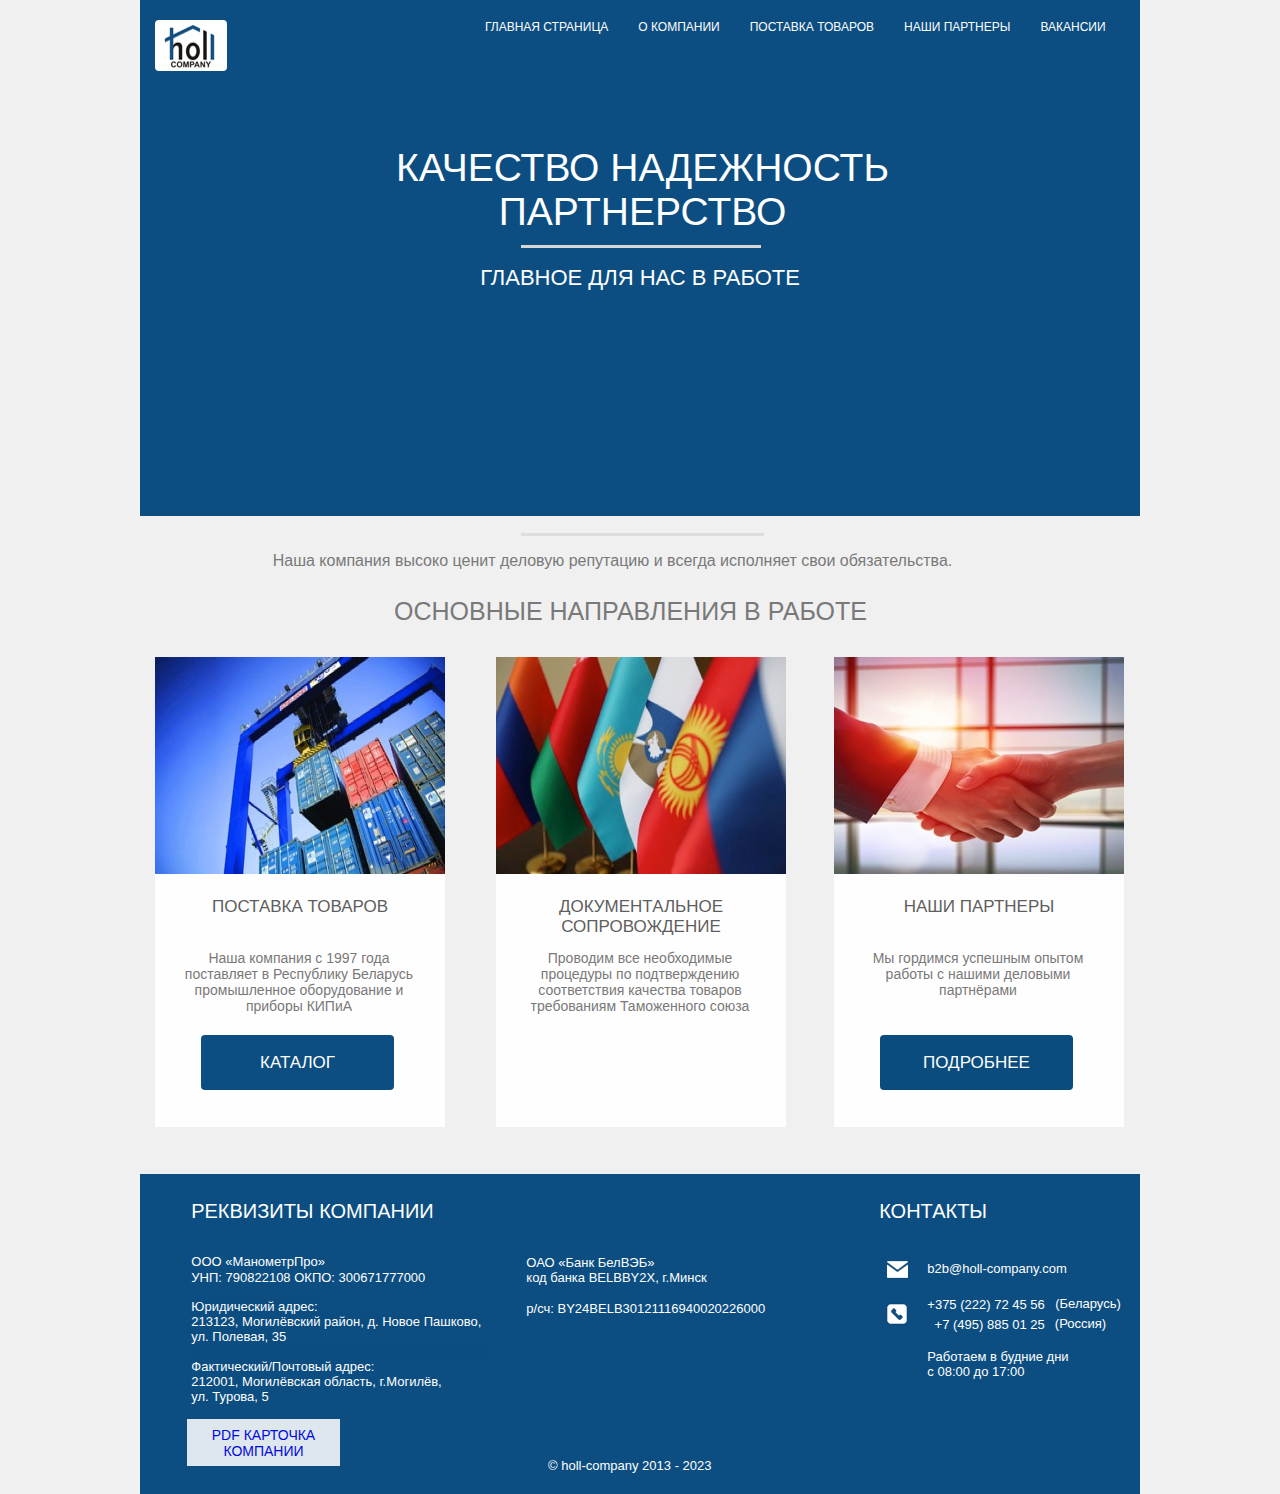
==== commit fd09f8a8: "Add files via upload" ====
--- a/index.html
+++ b/index.html
@@ -1 +1 @@
-<!DOCTYPE html><html lang="ru"><head><title>ООО «МанометрПро» Качество Надежность Партнерство</title><meta http-equiv="Content-type" content="text/html;charset=UTF-8" /><meta name="viewport" content="width=1000" /><meta name="generator" content="EverWeb 3.9.2 (2758)" /><meta name="buildDate" content="Sunday, 12 March 2023" /><link rel="canonical" href="https://holl-company.com/" /><meta property="og:url" content="https://holl-company.com/" /><meta property="og:title" content="&#1054;&#1054;&#1054; &laquo;&#1052;&#1072;&#1085;&#1086;&#1084;&#1077;&#1090;&#1088;&#1055;&#1088;&#1086;&raquo; &#1050;&#1072;&#1095;&#1077;&#1089;&#1090;&#1074;&#1086; &#1053;&#1072;&#1076;&#1077;&#1078;&#1085;&#1086;&#1089;&#1090;&#1100; &#1055;&#1072;&#1088;&#1090;&#1085;&#1077;&#1088;&#1089;&#1090;&#1074;&#1086;" /><link rel="stylesheet" type="text/css" href="ew_css/textstyles.css?3761448234" /><link rel="stylesheet" type="text/css" href="ew_css/responsive.css?3761448234" /><script type="text/javascript" src="ew_js/imageCode.js" defer></script><style type="text/css">a img {border:0px;}body {background-color: #F1F1F1;margin: 0px auto;}div.container {margin: 0px auto;width: 1000px;height: 1494px;background-color: #0C4E81;}.shape_0 {background-color:#F0F0F0;opacity: 1.00; filter:alpha(opacity=100);}.shape_3 {background-color:#FFFEFE;opacity: 1.00; filter:alpha(opacity=100);}#navmenu_menu0 {clear:both;float:left;margin:0;padding:0;width:100%;font-family:'Arial',sans-serif;font-size:12px;z-index:1000;}#navmenu_menu0 ul {margin:0;padding:0;list-style:none;position:relative;right:0px;float:right;}#navmenu_menu0 ul li {margin:0 30px 0 0;padding:0;float:left;position:relative;left:0px;}#navmenu_menu0 ul li a {display:block;margin:0;padding:0px;height: 14px;line-height: 14px;text-decoration:none;color:#FFFEFE;text-align: left;}#navmenu_menu0 ul li a:visited {text-decoration:none;color:#FFFEFE;}#navmenu_menu0 ul li a:hover {text-decoration:underline;color:#FFFEFE;}#navmenu_menu0 ul li:hover a,#navmenu_menu0 ul li.hover a {text-decoration:underline;color:#FFFEFE;}#navmenu_menu0 ul ul {z-index:11007;display:none;position:absolute;left:0;float:left;right:auto;padding-top:2px;}#navmenu_menu0 ul ul li {left:auto;margin:0;clear:left;float:left;width:100%;}#navmenu_menu0 ul ul li a,#navmenu_menu0 ul li.active li a,#navmenu_menu0 ul li:hover ul li a,#navmenu_menu0 ul li.hover ul li a {background:#CBCBCB;text-decoration:none;color:#FFFEFE;padding-top:0px;padding-bottom:0px;border-bottom:1px solid #000000;float:left;width:100%;text-align: left;white-space:nowrap;}#navmenu_menu0 ul ul li a:hover,#navmenu_menu0 ul li.active ul li a:hover,#navmenu_menu0 ul li:hover ul li a:hover,#navmenu_menu0 ul li.hover ul li a:hover {background:#CBCBCB;text-decoration:underline;color:#FFFEFE;float:left;}#navmenu_menu0 ul li.last ul {left:auto; right:0;}#navmenu_menu0 ul li.last ul li {float:right;position:relative;right:0px;}#navmenu_menu0 ul li:hover ul,#navmenu_menu0 ul li.hover ul {display:block;}.shape_10 {border-top: 3px solid #D6D6D6;}.shape_11 {border-top: 3px solid #DDDDDD;}.shape_14 {background-color:#0C4E81;opacity: 1.00; filter:alpha(opacity=100);border-radius: 4px;}.shape_15 {background-color:#FFFEFE;opacity: 1.00; filter:alpha(opacity=100);}.shape_18 {background-color:#FFFEFE;opacity: 1.00; filter:alpha(opacity=100);}.shape_21 {background-color:#0A4C7E;opacity: 1.00; filter:alpha(opacity=100);border-radius: 4px;}.shape_24 {background-color:#FEFEFE;opacity: 0.87; filter:alpha(opacity=87);}.shape_29 {background-color:#FEFEFE;opacity: 1.00; filter:alpha(opacity=100);border-radius: 4px;}</style></head><body><div class="container" style="height:1494px"><header><div style="position:relative"><div class="ewnavmenu" id="navmenu_menu0" style="left:382.0156px;top:20px;height:28px;width:584px;z-index:10007;position: absolute;"><ul id="navigation_menu0"><li><a class="main item0" href="index.html" data-linkuuid="D7FE82E330464195BABB486A9ACD657E">ГЛАВНАЯ СТРАНИЦА</a></li><li><a class="main item1" href="delivery.html" data-linkuuid="90E6E5D2649045DE8B8E57A4D76C3945">ПОСТАВКА ТОВАРОВ</a></li><li><a class="main item2" href="partner.html" data-linkuuid="09067F1B532E44BABABBD66B9A05912E">НАШИ ПАРТНЕРЫ</a></li><li  style='margin-right:0px;' class="last"><a class="main item3" href="vacancy.html" data-linkuuid="732000A6C52441CAAE8A9FC242357C54">ВАКАНСИИ</a></li></ul></div></div><div style="position:relative"><div class="shape_29" style="left:15px;top:20px;width:72px;height:51px;z-index:29;position: absolute;"></div></div><div style="position:relative"><div class="shape_11037" style="left:19px;top:23px;width:65px;height:46px;z-index:11037;position: absolute;"><img src="images/home/0-02-05-c860f50355283aa7587065d57e89815377c9620980959b2003dc6b06a7fdbe5f_2725b485cd8.png" height="46" width="65" data-src2x="images/home/0-02-05-c860f50355283aa7587065d57e89815377c9620980959b2003dc6b06a7fdbe5f_2725b485cd8@2x.png" srcset="images/home/0-02-05-c860f50355283aa7587065d57e89815377c9620980959b2003dc6b06a7fdbe5f_2725b485cd8.png 1x, images/home/0-02-05-c860f50355283aa7587065d57e89815377c9620980959b2003dc6b06a7fdbe5f_2725b485cd8@2x.png 2x" /></div></div></header><div class="shape_0" style="left:0;top:516px;width:100%;min-width:1000px;min-height:658px;z-index:0;position: absolute;"></div><div class="content" data-minheight="1000"><div style="position:relative"><div class="shape_1" style="left:248px;top:593px;width:485px;height:77px;z-index:1;position: absolute;"><div class="paraWrap" style="padding: 4.32px 2.16px 4.32px 2.16px; "><p class="para1"><span style="line-height:29px" class="Style2">ОСНОВНЫЕ НАПРАВЛЕНИЯ В РАБОТЕ</span></p></div></div></div><div style="position:relative"><div class="shape_2" style="left:57px;top:548px;width:831px;height:45px;z-index:2;position: absolute;"><div class="paraWrap" style="padding: 4.32px 2.16px 4.32px 2.16px; "><p class="para3"><span style="line-height:18px" class="Style4"> Наша компания высоко ценит деловую репутацию и всегда исполняет свои обязательства.</span></p></div></div></div><div style="position:relative"><div class="shape_3" style="left:15px;top:874px;width:290px;height:253px;z-index:3;position: absolute;"></div></div><div style="position:relative"><div class="shape_4" style="left:15px;top:657px;width:290px;height:217px;z-index:4;position: absolute;"><img src="images/home/1641201499_105-drikus-club-p-kran-shtabeler-mostovoi-tekhnika-krasivo-f-110.jpg" height="217" width="290" data-src2x="images/home/1641201499_105-drikus-club-p-kran-shtabeler-mostovoi-tekhnika-krasivo-f-110@2x.jpg" srcset="images/home/1641201499_105-drikus-club-p-kran-shtabeler-mostovoi-tekhnika-krasivo-f-110.jpg 1x, images/home/1641201499_105-drikus-club-p-kran-shtabeler-mostovoi-tekhnika-krasivo-f-110@2x.jpg 2x" /></div></div><div style="position:relative"><div class="shape_5" style="left:356px;top:657px;width:290px;height:217px;z-index:5;position: absolute;"><img src="images/home/270883.jpg" height="217" width="290" data-src2x="images/home/270883@2x.jpg" srcset="images/home/270883.jpg 1x, images/home/270883@2x.jpg 2x" /></div></div><div style="position:relative"><div class="shape_6" style="left:694px;top:657px;width:290px;height:217px;z-index:6;position: absolute;"><img src="images/home/17032022093617.jpg" height="217" width="290" data-src2x="images/home/17032022093617@2x.jpg" srcset="images/home/17032022093617.jpg 1x, images/home/17032022093617@2x.jpg 2x" /></div></div><div style="position:relative"><div class="shape_8" style="left:237px;top:119px;width:531px;height:151px;z-index:8;position: absolute;"><div class="paraWrap" style="padding: 26.5px 2.16px 4.32px 2.16px; "><p class="para1"><span style="line-height:44px" class="Style5">КАЧЕСТВО НАДЕЖНОСТЬ ПАРТНЕРСТВО</span></p></div></div></div><div style="position:relative"><div class="shape_9" style="left:170px;top:260px;width:660px;height:45px;z-index:9;position: absolute;"><div class="paraWrap" style="padding: 4.5px 2.16px 4.32px 2.16px; "><p class="para1"><span style="line-height:26px" class="Style6">ГЛАВНОЕ ДЛЯ НАС В РАБОТЕ</span></p></div></div></div><div style="position:relative"><div class="shape_10" style="left:380.5px;top:235.5px;width:240px;height:18px;width:240px;height:18px;margin-top:9px;z-index:10;position: absolute;"></div></div><div style="position:relative"><div class="shape_11" style="left:380.5px;top:522.5px;width:243px;height:20px;width:243px;height:20px;margin-top:10px;z-index:11;position: absolute;"></div></div><div style="position:relative"><div class="shape_12" style="left:15px;top:893px;width:290px;height:39px;z-index:12;position: absolute;"><div class="paraWrap" style="padding: 4.32px 2.16px 4.32px 2.16px; "><p class="para1"><span style="line-height:20px" class="Style7">ПОСТАВКА ТОВАРОВ</span></p></div></div></div><div style="position:relative"><div class="shape_13" style="left:40px;top:945px;width:238px;height:83px;z-index:13;position: absolute;"><div class="paraWrap" style="padding: 4.5px 4.32px 4.32px 4.32px; "><p class="para8"><span style="line-height:16px" class="Style9">Наша компания с 1997 года поставляет в Республику Беларусь промышленное оборудование и приборы КИПиА</span></p></div></div></div><div style="position:relative"><a href="https://holl-company.github.io/ManometrPro/delivery.html" class="outerlink"><div class="shape_14" style="left:61px;top:1035px;width:193px;height:55px;z-index:14;position: absolute;"><div style="padding-top: 18px; "><p class="para3"><span style="line-height:20px" class="Style10">КАТАЛОГ</span></p></div></div></a></div><div style="position:relative"><div class="shape_15" style="left:356px;top:874px;width:290px;height:253px;z-index:15;position: absolute;"></div></div><div style="position:relative"><div class="shape_16" style="left:356px;top:893px;width:290px;height:59px;z-index:16;position: absolute;"><div class="paraWrap" style="padding: 4.32px 2.16px 4.32px 2.16px; "><p class="para1"><span style="line-height:20px" class="Style7">ДОКУМЕНТАЛЬНОЕ СОПРОВОЖДЕНИЕ</span></p></div></div></div><div style="position:relative"><div class="shape_17" style="left:381px;top:945px;width:238px;height:83px;z-index:17;position: absolute;"><div class="paraWrap" style="padding: 4.5px 4.32px 4.32px 4.32px; "><p class="para8"><span style="line-height:16px" class="Style9">Проводим все необходимые процедуры по подтверждению соответствия качества товаров требованиям Таможенного союза</span></p></div></div></div><div style="position:relative"><div class="shape_18" style="left:694px;top:874px;width:290px;height:253px;z-index:18;position: absolute;"></div></div><div style="position:relative"><div class="shape_19" style="left:694px;top:893px;width:290px;height:39px;z-index:19;position: absolute;"><div class="paraWrap" style="padding: 4.32px 2.16px 4.32px 2.16px; "><p class="para1"><span style="line-height:20px" class="Style7">НАШИ ПАРТНЕРЫ</span></p></div></div></div><div style="position:relative"><div class="shape_20" style="left:719px;top:945px;width:238px;height:67px;z-index:20;position: absolute;"><div class="paraWrap" style="padding: 4.5px 4.32px 4.32px 4.32px; "><p class="para8"><span style="line-height:16px" class="Style9">Мы гордимся успешным опытом работы с нашими деловыми партнёрами</span></p></div></div></div><div style="position:relative"><a href="https://holl-company.github.io/ManometrPro/partner.html" class="outerlink"><div class="shape_21" style="left:740px;top:1035px;width:193px;height:55px;z-index:21;position: absolute;"><div style="padding-top: 18px; "><p class="para3"><span style="line-height:20px" class="Style10">ПОДРОБНЕЕ</span></p></div></div></a></div><div style="position:relative"><div class="shape_22" style="left:49px;top:1196px;width:267px;height:42px;z-index:22;position: absolute;"><div class="paraWrap" style="padding: 4.32px 2.16px 4.32px 2.16px; "><p class="para11"><span style="line-height:23px" class="Style12">РЕКВИЗИТЫ КОМПАНИИ</span></p></div></div></div><div style="position:relative"><div class="shape_23" style="left:47px;top:1250px;width:303px;height:204px;z-index:23;position: absolute;"><div class="paraWrap" style="padding: 4.32px 4.32px 4.32px 4.32px; "><p class="para13"><span style="line-height:15px" class="Style14">ООО «МанометрПро»</span></p><p class="para13"><span style="line-height:15px" class="Style14">УНП: 790822108 ОКПО: 300671777000</span></p><p style="font-size: 0; text-align:left; padding-bottom:10px; margin-top:0px; padding-top:0px;" class="Style15"><span style="line-height:2.85px;"><br /></span></p><p class="para16"><span style="line-height:15px" class="Style17">Юридический адрес:</span></p><p class="para16"><span style="line-height:15px" class="Style17">213123, Могилёвский район, д. Новое Пашково, ул. Полевая, 35</span></p><p style="font-size: 0; text-align:left; padding-bottom:0px; margin-top:0px; padding-top:0px;" class="Style18"><span style="line-height:15px;"><br /></span></p><p class="para16"><span style="line-height:15px" class="Style14">Фактический/Почтовый адрес:</span></p><p class="para16"><span style="line-height:15px" class="Style14">212001, Могилёвская область, г.Могилёв,</span></p><p class="para19"><span style="line-height:15px" class="Style14">ул. Турова, 5</span></p><p style="font-size: 0; text-align:left; padding-bottom:10px; margin-top:0px; padding-top:0px;" class="Style20"><span style="line-height:15px;"><br /></span></p></div></div></div><div style="position:relative"><a href="ewExternalFiles/%D0%9A%D0%B0%D1%80%D1%82%D0%BE%D1%87%D0%BA%D0%B0%20%D0%BF%D1%80%D0%B5%D0%B4%D0%BF%D1%80%D0%B8%D1%8F%D1%82%D0%B8%D1%8F.pdf" target="_blank" rel="nofollow" download class="outerlink"><div class="shape_24" style="left:47px;top:1419px;width:153px;height:47px;z-index:24;position: absolute;"><div style="padding-top: 8px; "><p class="para3"><span style="line-height:16px" class="Style21">PDF КАРТОЧКА КОМПАНИИ</span></p></div></div></a></div><div style="position:relative"><div class="shape_25" style="left:382px;top:1251px;width:259px;height:157px;z-index:25;position: absolute;"><div class="paraWrap" style="padding: 4.32px 4.32px 4.32px 4.32px; "><p class="para16"><span style="line-height:15px" class="Style14">ОАО «Банк БелВЭБ»</span></p><p class="para22"><span style="line-height:15px" class="Style14">код банка BELBBY2X, г.Минск</span></p><p style="font-size: 0; text-align:left; padding-bottom:3px; margin-top:0px; padding-top:0px;" class="Style15"><span style="line-height:10.05px;"><br /></span></p><p class="para16"><span style="line-height:15px" class="Style14">р/сч: BY24BELB30121116940020226000</span></p></div></div></div><div style="position:relative"><div class="shape_26" style="left:737px;top:1196px;width:243px;height:42px;z-index:26;position: absolute;"><div class="paraWrap" style="padding: 4.32px 2.16px 4.32px 2.16px; "><p class="para11"><span style="line-height:23px" class="Style12">КОНТАКТЫ</span></p></div></div></div><div style="position:relative"><a href="mailto:b2b@holl-company.com?subject=Письмо с сайта" class="outerlink"><div class="shape_27" style="left:783px;top:1257px;width:191px;height:24px;z-index:27;position: absolute;"><div class="paraWrap" style="padding: 4.32px 4.32px 4.32px 4.32px; "><p class="para16"><span style="line-height:15px" class="Style14">b2b@holl-company.com</span></p></div></div></a></div><div style="position:relative"><div class="shape_28" style="left:783px;top:1292px;width:207px;height:38px;z-index:28;position: absolute;"><div class="paraWrap" style="padding: 4.32px 4.32px 4.32px 4.32px; "><p class="para11"><span style="line-height:18.75px" class="Style14">+375 (222) 72 45 56</span></p></div></div></div><div style="position:relative"><div class="shape_30" style="left:747px;top:1259px;width:21px;height:21px;z-index:30;position: absolute;"><img src="images/home/close-envelope.png" height="21" width="21" data-src2x="images/home/close-envelope@2x.png" srcset="images/home/close-envelope.png 1x, images/home/close-envelope@2x.png 2x" /></div></div><div style="position:relative"><div class="shape_31" style="left:745px;top:1302px;width:24px;height:24px;z-index:31;position: absolute;"><img src="images/home/phone-call.png" height="24" width="24" data-src2x="images/home/phone-call@2x.png" srcset="images/home/phone-call.png 1x, images/home/phone-call@2x.png 2x" /></div></div><div style="position:relative"><div class="shape_32" style="left:783px;top:1312px;width:135px;height:57px;z-index:32;position: absolute;"><div class="paraWrap" style="padding: 4.32px 4.32px 4.32px 4.32px; "><p class="para11"><span style="line-height:18.75px" class="Style14">&nbsp;&nbsp;+7 (495) 885 01 25</span></p></div></div></div><div style="position:relative"><div class="shape_33" style="left:783px;top:1345px;width:207px;height:68px;z-index:33;position: absolute;"><div class="paraWrap" style="padding: 4.32px 4.32px 4.32px 4.32px; "><p class="para16"><span style="line-height:15px" class="Style14">Работаем в будние дни</span></p><p class="para16"><span style="line-height:15px" class="Style14">с 08:00 до 17:00</span></p></div></div></div><div style="position:relative"><div class="shape_34" style="left:907px;top:1312px;width:67px;height:25px;z-index:34;position: absolute;"><div class="paraWrap" style="padding: 4.32px 4.32px 4.32px 4.32px; "><p class="para3"><span style="line-height:15px" class="Style14">(Россия)</span></p></div></div></div><div style="position:relative"><div class="shape_35" style="left:910px;top:1292px;width:76px;height:24px;z-index:35;position: absolute;"><div class="paraWrap" style="padding: 4.32px 4.32px 4.32px 4.32px; "><p class="para3"><span style="line-height:15px" class="Style14">(Беларусь)</span></p></div></div></div><div style="position:relative"><div class="shape_36" style="left:408px;top:1445px;width:178px;height:29px;z-index:36;position: absolute;"><div style="padding-top: 13px; "><p class="para13"><span style="line-height:15px" class="Style14">© holl-company 2013 - 2023</span></p></div></div></div></div><footer data-top='1474' data-height='20'></footer></div></body></html>
+<!DOCTYPE html><html lang="ru"><head><title>ООО «МанометрПро» Качество Надежность Партнерство</title><meta http-equiv="Content-type" content="text/html;charset=UTF-8" /><meta name="viewport" content="width=1000" /><meta name="generator" content="EverWeb 3.9.2 (2758)" /><meta name="buildDate" content="Sunday, 12 March 2023" /><link rel="canonical" href="https://holl-company.com/" /><meta property="og:url" content="https://holl-company.com/" /><meta property="og:title" content="&#1054;&#1054;&#1054; &laquo;&#1052;&#1072;&#1085;&#1086;&#1084;&#1077;&#1090;&#1088;&#1055;&#1088;&#1086;&raquo; &#1050;&#1072;&#1095;&#1077;&#1089;&#1090;&#1074;&#1086; &#1053;&#1072;&#1076;&#1077;&#1078;&#1085;&#1086;&#1089;&#1090;&#1100; &#1055;&#1072;&#1088;&#1090;&#1085;&#1077;&#1088;&#1089;&#1090;&#1074;&#1086;" /><link rel="stylesheet" type="text/css" href="ew_css/textstyles.css?3761457262" /><link rel="stylesheet" type="text/css" href="ew_css/responsive.css?3761457262" /><script type="text/javascript" src="ew_js/imageCode.js" defer></script><style type="text/css">a img {border:0px;}body {background-color: #F1F1F1;margin: 0px auto;}div.container {margin: 0px auto;width: 1000px;height: 1494px;background-color: #0C4E81;}.shape_0 {background-color:#F0F0F0;opacity: 1.00; filter:alpha(opacity=100);}.shape_3 {background-color:#FFFEFE;opacity: 1.00; filter:alpha(opacity=100);}#navmenu_menu0 {clear:both;float:left;margin:0;padding:0;width:100%;font-family:'Arial',sans-serif;font-size:12px;z-index:1000;}#navmenu_menu0 ul {margin:0;padding:0;list-style:none;position:relative;right:0px;float:right;}#navmenu_menu0 ul li {margin:0 30px 0 0;padding:0;float:left;position:relative;left:0px;}#navmenu_menu0 ul li a {display:block;margin:0;padding:0px;height: 14px;line-height: 14px;text-decoration:none;color:#FFFEFE;text-align: left;}#navmenu_menu0 ul li a:visited {text-decoration:none;color:#FFFEFE;}#navmenu_menu0 ul li a:hover {text-decoration:underline;color:#FFFEFE;}#navmenu_menu0 ul li:hover a,#navmenu_menu0 ul li.hover a {text-decoration:underline;color:#FFFEFE;}#navmenu_menu0 ul ul {z-index:11007;display:none;position:absolute;left:0;float:left;right:auto;padding-top:2px;}#navmenu_menu0 ul ul li {left:auto;margin:0;clear:left;float:left;width:100%;}#navmenu_menu0 ul ul li a,#navmenu_menu0 ul li.active li a,#navmenu_menu0 ul li:hover ul li a,#navmenu_menu0 ul li.hover ul li a {background:#CBCBCB;text-decoration:none;color:#FFFEFE;padding-top:0px;padding-bottom:0px;border-bottom:1px solid #000000;float:left;width:100%;text-align: left;white-space:nowrap;}#navmenu_menu0 ul ul li a:hover,#navmenu_menu0 ul li.active ul li a:hover,#navmenu_menu0 ul li:hover ul li a:hover,#navmenu_menu0 ul li.hover ul li a:hover {background:#CBCBCB;text-decoration:underline;color:#FFFEFE;float:left;}#navmenu_menu0 ul li.last ul {left:auto; right:0;}#navmenu_menu0 ul li.last ul li {float:right;position:relative;right:0px;}#navmenu_menu0 ul li:hover ul,#navmenu_menu0 ul li.hover ul {display:block;}.shape_10 {border-top: 3px solid #D6D6D6;}.shape_11 {border-top: 3px solid #DDDDDD;}.shape_14 {background-color:#0C4E81;opacity: 1.00; filter:alpha(opacity=100);border-radius: 4px;}.shape_15 {background-color:#FFFEFE;opacity: 1.00; filter:alpha(opacity=100);}.shape_18 {background-color:#FFFEFE;opacity: 1.00; filter:alpha(opacity=100);}.shape_21 {background-color:#0A4C7E;opacity: 1.00; filter:alpha(opacity=100);border-radius: 4px;}.shape_24 {background-color:#FEFEFE;opacity: 0.87; filter:alpha(opacity=87);}.shape_29 {background-color:#FEFEFE;opacity: 1.00; filter:alpha(opacity=100);border-radius: 4px;}</style></head><body><div class="container" style="height:1494px"><header><div style="position:relative"><div class="ewnavmenu" id="navmenu_menu0" style="left:304.5703px;top:20px;height:28px;width:661px;z-index:10007;position: absolute;"><ul id="navigation_menu0"><li><a class="main item0" href="index.html" data-linkuuid="D7FE82E330464195BABB486A9ACD657E">ГЛАВНАЯ СТРАНИЦА</a></li><li><a class="main item1" href="company.html" data-linkuuid="603C4A4A94CB4F78859A0E2B4BAEEF4E">О КОМПАНИИ</a></li><li><a class="main item2" href="delivery.html" data-linkuuid="90E6E5D2649045DE8B8E57A4D76C3945">ПОСТАВКА ТОВАРОВ</a></li><li><a class="main item3" href="partner.html" data-linkuuid="09067F1B532E44BABABBD66B9A05912E">НАШИ ПАРТНЕРЫ</a></li><li  style='margin-right:0px;' class="last"><a class="main item4" href="vacancy.html" data-linkuuid="732000A6C52441CAAE8A9FC242357C54">ВАКАНСИИ</a></li></ul></div></div><div style="position:relative"><div class="shape_29" style="left:15px;top:20px;width:72px;height:51px;z-index:29;position: absolute;"></div></div><div style="position:relative"><div class="shape_11037" style="left:19px;top:23px;width:65px;height:46px;z-index:11037;position: absolute;"><img src="images/home/0-02-05-c860f50355283aa7587065d57e89815377c9620980959b2003dc6b06a7fdbe5f_2725b485cd8.png" height="46" width="65" data-src2x="images/home/0-02-05-c860f50355283aa7587065d57e89815377c9620980959b2003dc6b06a7fdbe5f_2725b485cd8@2x.png" srcset="images/home/0-02-05-c860f50355283aa7587065d57e89815377c9620980959b2003dc6b06a7fdbe5f_2725b485cd8.png 1x, images/home/0-02-05-c860f50355283aa7587065d57e89815377c9620980959b2003dc6b06a7fdbe5f_2725b485cd8@2x.png 2x" /></div></div></header><div class="shape_0" style="left:0;top:516px;width:100%;min-width:1000px;min-height:658px;z-index:0;position: absolute;"></div><div class="content" data-minheight="1000"><div style="position:relative"><div class="shape_1" style="left:248px;top:593px;width:485px;height:77px;z-index:1;position: absolute;"><div class="paraWrap" style="padding: 4.32px 2.16px 4.32px 2.16px; "><p class="para1"><span style="line-height:29px" class="Style2">ОСНОВНЫЕ НАПРАВЛЕНИЯ В РАБОТЕ</span></p></div></div></div><div style="position:relative"><div class="shape_2" style="left:57px;top:548px;width:831px;height:45px;z-index:2;position: absolute;"><div class="paraWrap" style="padding: 4.32px 2.16px 4.32px 2.16px; "><p class="para3"><span style="line-height:18px" class="Style4"> Наша компания высоко ценит деловую репутацию и всегда исполняет свои обязательства.</span></p></div></div></div><div style="position:relative"><div class="shape_3" style="left:15px;top:874px;width:290px;height:253px;z-index:3;position: absolute;"></div></div><div style="position:relative"><div class="shape_4" style="left:15px;top:657px;width:290px;height:217px;z-index:4;position: absolute;"><img src="images/home/1641201499_105-drikus-club-p-kran-shtabeler-mostovoi-tekhnika-krasivo-f-110.jpg" height="217" width="290" data-src2x="images/home/1641201499_105-drikus-club-p-kran-shtabeler-mostovoi-tekhnika-krasivo-f-110@2x.jpg" srcset="images/home/1641201499_105-drikus-club-p-kran-shtabeler-mostovoi-tekhnika-krasivo-f-110.jpg 1x, images/home/1641201499_105-drikus-club-p-kran-shtabeler-mostovoi-tekhnika-krasivo-f-110@2x.jpg 2x" /></div></div><div style="position:relative"><div class="shape_5" style="left:356px;top:657px;width:290px;height:217px;z-index:5;position: absolute;"><img src="images/home/270883.jpg" height="217" width="290" data-src2x="images/home/270883@2x.jpg" srcset="images/home/270883.jpg 1x, images/home/270883@2x.jpg 2x" /></div></div><div style="position:relative"><div class="shape_6" style="left:694px;top:657px;width:290px;height:217px;z-index:6;position: absolute;"><img src="images/home/17032022093617.jpg" height="217" width="290" data-src2x="images/home/17032022093617@2x.jpg" srcset="images/home/17032022093617.jpg 1x, images/home/17032022093617@2x.jpg 2x" /></div></div><div style="position:relative"><div class="shape_8" style="left:237px;top:119px;width:531px;height:151px;z-index:8;position: absolute;"><div class="paraWrap" style="padding: 26.5px 2.16px 4.32px 2.16px; "><p class="para1"><span style="line-height:44px" class="Style5">КАЧЕСТВО НАДЕЖНОСТЬ ПАРТНЕРСТВО</span></p></div></div></div><div style="position:relative"><div class="shape_9" style="left:170px;top:260px;width:660px;height:45px;z-index:9;position: absolute;"><div class="paraWrap" style="padding: 4.5px 2.16px 4.32px 2.16px; "><p class="para1"><span style="line-height:26px" class="Style6">ГЛАВНОЕ ДЛЯ НАС В РАБОТЕ</span></p></div></div></div><div style="position:relative"><div class="shape_10" style="left:380.5px;top:235.5px;width:240px;height:18px;width:240px;height:18px;margin-top:9px;z-index:10;position: absolute;"></div></div><div style="position:relative"><div class="shape_11" style="left:380.5px;top:522.5px;width:243px;height:20px;width:243px;height:20px;margin-top:10px;z-index:11;position: absolute;"></div></div><div style="position:relative"><div class="shape_12" style="left:15px;top:893px;width:290px;height:39px;z-index:12;position: absolute;"><div class="paraWrap" style="padding: 4.32px 2.16px 4.32px 2.16px; "><p class="para1"><span style="line-height:20px" class="Style7">ПОСТАВКА ТОВАРОВ</span></p></div></div></div><div style="position:relative"><div class="shape_13" style="left:40px;top:945px;width:238px;height:83px;z-index:13;position: absolute;"><div class="paraWrap" style="padding: 4.5px 4.32px 4.32px 4.32px; "><p class="para8"><span style="line-height:16px" class="Style9">Наша компания с 1997 года поставляет в Республику Беларусь промышленное оборудование и приборы КИПиА</span></p></div></div></div><div style="position:relative"><a href="http://127.0.0.1:13434/DA2575F485704350B364631066008E78/delivery.html" class="outerlink"><div class="shape_14" style="left:61px;top:1035px;width:193px;height:55px;z-index:14;position: absolute;"><div style="padding-top: 18px; "><p class="para3"><span style="line-height:20px" class="Style10">КАТАЛОГ</span></p></div></div></a></div><div style="position:relative"><div class="shape_15" style="left:356px;top:874px;width:290px;height:253px;z-index:15;position: absolute;"></div></div><div style="position:relative"><div class="shape_16" style="left:356px;top:893px;width:290px;height:59px;z-index:16;position: absolute;"><div class="paraWrap" style="padding: 4.32px 2.16px 4.32px 2.16px; "><p class="para1"><span style="line-height:20px" class="Style7">ДОКУМЕНТАЛЬНОЕ СОПРОВОЖДЕНИЕ</span></p></div></div></div><div style="position:relative"><div class="shape_17" style="left:381px;top:945px;width:238px;height:83px;z-index:17;position: absolute;"><div class="paraWrap" style="padding: 4.5px 4.32px 4.32px 4.32px; "><p class="para8"><span style="line-height:16px" class="Style9">Проводим все необходимые процедуры по подтверждению соответствия качества товаров требованиям Таможенного союза</span></p></div></div></div><div style="position:relative"><div class="shape_18" style="left:694px;top:874px;width:290px;height:253px;z-index:18;position: absolute;"></div></div><div style="position:relative"><div class="shape_19" style="left:694px;top:893px;width:290px;height:39px;z-index:19;position: absolute;"><div class="paraWrap" style="padding: 4.32px 2.16px 4.32px 2.16px; "><p class="para1"><span style="line-height:20px" class="Style7">НАШИ ПАРТНЕРЫ</span></p></div></div></div><div style="position:relative"><div class="shape_20" style="left:719px;top:945px;width:238px;height:67px;z-index:20;position: absolute;"><div class="paraWrap" style="padding: 4.5px 4.32px 4.32px 4.32px; "><p class="para8"><span style="line-height:16px" class="Style9">Мы гордимся успешным опытом работы с нашими деловыми партнёрами</span></p></div></div></div><div style="position:relative"><a href="http://127.0.0.1:13434/DA2575F485704350B364631066008E78/partner.html" class="outerlink"><div class="shape_21" style="left:740px;top:1035px;width:193px;height:55px;z-index:21;position: absolute;"><div style="padding-top: 18px; "><p class="para3"><span style="line-height:20px" class="Style10">ПОДРОБНЕЕ</span></p></div></div></a></div><div style="position:relative"><div class="shape_22" style="left:49px;top:1196px;width:267px;height:42px;z-index:22;position: absolute;"><div class="paraWrap" style="padding: 4.32px 2.16px 4.32px 2.16px; "><p class="para11"><span style="line-height:23px" class="Style12">РЕКВИЗИТЫ КОМПАНИИ</span></p></div></div></div><div style="position:relative"><div class="shape_23" style="left:47px;top:1250px;width:303px;height:204px;z-index:23;position: absolute;"><div class="paraWrap" style="padding: 4.32px 4.32px 4.32px 4.32px; "><p class="para13"><span style="line-height:15px" class="Style14">ООО «МанометрПро»</span></p><p class="para13"><span style="line-height:15px" class="Style14">УНП: 790822108 ОКПО: 300671777000</span></p><p style="font-size: 0; text-align:left; padding-bottom:10px; margin-top:0px; padding-top:0px;" class="Style15"><span style="line-height:2.85px;"><br /></span></p><p class="para16"><span style="line-height:15px" class="Style17">Юридический адрес:</span></p><p class="para16"><span style="line-height:15px" class="Style17">213123, Могилёвский район, д. Новое Пашково, ул. Полевая, 35</span></p><p style="font-size: 0; text-align:left; padding-bottom:0px; margin-top:0px; padding-top:0px;" class="Style18"><span style="line-height:15px;"><br /></span></p><p class="para16"><span style="line-height:15px" class="Style14">Фактический/Почтовый адрес:</span></p><p class="para16"><span style="line-height:15px" class="Style14">212001, Могилёвская область, г.Могилёв,</span></p><p class="para19"><span style="line-height:15px" class="Style14">ул. Турова, 5</span></p><p style="font-size: 0; text-align:left; padding-bottom:10px; margin-top:0px; padding-top:0px;" class="Style20"><span style="line-height:15px;"><br /></span></p></div></div></div><div style="position:relative"><a href="ewExternalFiles/%D0%9A%D0%B0%D1%80%D1%82%D0%BE%D1%87%D0%BA%D0%B0%20%D0%BF%D1%80%D0%B5%D0%B4%D0%BF%D1%80%D0%B8%D1%8F%D1%82%D0%B8%D1%8F.pdf" target="_blank" rel="nofollow" download class="outerlink"><div class="shape_24" style="left:47px;top:1419px;width:153px;height:47px;z-index:24;position: absolute;"><div style="padding-top: 8px; "><p class="para3"><span style="line-height:16px" class="Style21">PDF КАРТОЧКА КОМПАНИИ</span></p></div></div></a></div><div style="position:relative"><div class="shape_25" style="left:382px;top:1251px;width:259px;height:157px;z-index:25;position: absolute;"><div class="paraWrap" style="padding: 4.32px 4.32px 4.32px 4.32px; "><p class="para16"><span style="line-height:15px" class="Style14">ОАО «Банк БелВЭБ»</span></p><p class="para22"><span style="line-height:15px" class="Style14">код банка BELBBY2X, г.Минск</span></p><p style="font-size: 0; text-align:left; padding-bottom:3px; margin-top:0px; padding-top:0px;" class="Style15"><span style="line-height:10.05px;"><br /></span></p><p class="para16"><span style="line-height:15px" class="Style14">р/сч: BY24BELB30121116940020226000</span></p></div></div></div><div style="position:relative"><div class="shape_26" style="left:737px;top:1196px;width:243px;height:42px;z-index:26;position: absolute;"><div class="paraWrap" style="padding: 4.32px 2.16px 4.32px 2.16px; "><p class="para11"><span style="line-height:23px" class="Style12">КОНТАКТЫ</span></p></div></div></div><div style="position:relative"><a href="mailto:b2b@holl-company.com?subject=Письмо с сайта" class="outerlink"><div class="shape_27" style="left:783px;top:1257px;width:191px;height:24px;z-index:27;position: absolute;"><div class="paraWrap" style="padding: 4.32px 4.32px 4.32px 4.32px; "><p class="para16"><span style="line-height:15px" class="Style14">b2b@holl-company.com</span></p></div></div></a></div><div style="position:relative"><div class="shape_28" style="left:783px;top:1292px;width:207px;height:38px;z-index:28;position: absolute;"><div class="paraWrap" style="padding: 4.32px 4.32px 4.32px 4.32px; "><p class="para11"><span style="line-height:18.75px" class="Style14">+375 (222) 72 45 56</span></p></div></div></div><div style="position:relative"><div class="shape_30" style="left:747px;top:1259px;width:21px;height:21px;z-index:30;position: absolute;"><img src="images/home/close-envelope.png" height="21" width="21" data-src2x="images/home/close-envelope@2x.png" srcset="images/home/close-envelope.png 1x, images/home/close-envelope@2x.png 2x" /></div></div><div style="position:relative"><div class="shape_31" style="left:745px;top:1302px;width:24px;height:24px;z-index:31;position: absolute;"><img src="images/home/phone-call.png" height="24" width="24" data-src2x="images/home/phone-call@2x.png" srcset="images/home/phone-call.png 1x, images/home/phone-call@2x.png 2x" /></div></div><div style="position:relative"><div class="shape_32" style="left:783px;top:1312px;width:135px;height:57px;z-index:32;position: absolute;"><div class="paraWrap" style="padding: 4.32px 4.32px 4.32px 4.32px; "><p class="para11"><span style="line-height:18.75px" class="Style14">&nbsp;&nbsp;+7 (495) 885 01 25</span></p></div></div></div><div style="position:relative"><div class="shape_33" style="left:783px;top:1345px;width:207px;height:68px;z-index:33;position: absolute;"><div class="paraWrap" style="padding: 4.32px 4.32px 4.32px 4.32px; "><p class="para16"><span style="line-height:15px" class="Style14">Работаем в будние дни</span></p><p class="para16"><span style="line-height:15px" class="Style14">с 08:00 до 17:00</span></p></div></div></div><div style="position:relative"><div class="shape_34" style="left:907px;top:1312px;width:67px;height:25px;z-index:34;position: absolute;"><div class="paraWrap" style="padding: 4.32px 4.32px 4.32px 4.32px; "><p class="para3"><span style="line-height:15px" class="Style14">(Россия)</span></p></div></div></div><div style="position:relative"><div class="shape_35" style="left:910px;top:1292px;width:76px;height:24px;z-index:35;position: absolute;"><div class="paraWrap" style="padding: 4.32px 4.32px 4.32px 4.32px; "><p class="para3"><span style="line-height:15px" class="Style14">(Беларусь)</span></p></div></div></div><div style="position:relative"><div class="shape_36" style="left:408px;top:1445px;width:178px;height:29px;z-index:36;position: absolute;"><div style="padding-top: 13px; "><p class="para13"><span style="line-height:15px" class="Style14">© holl-company 2013 - 2023</span></p></div></div></div></div><footer data-top='1474' data-height='20'></footer></div></body></html>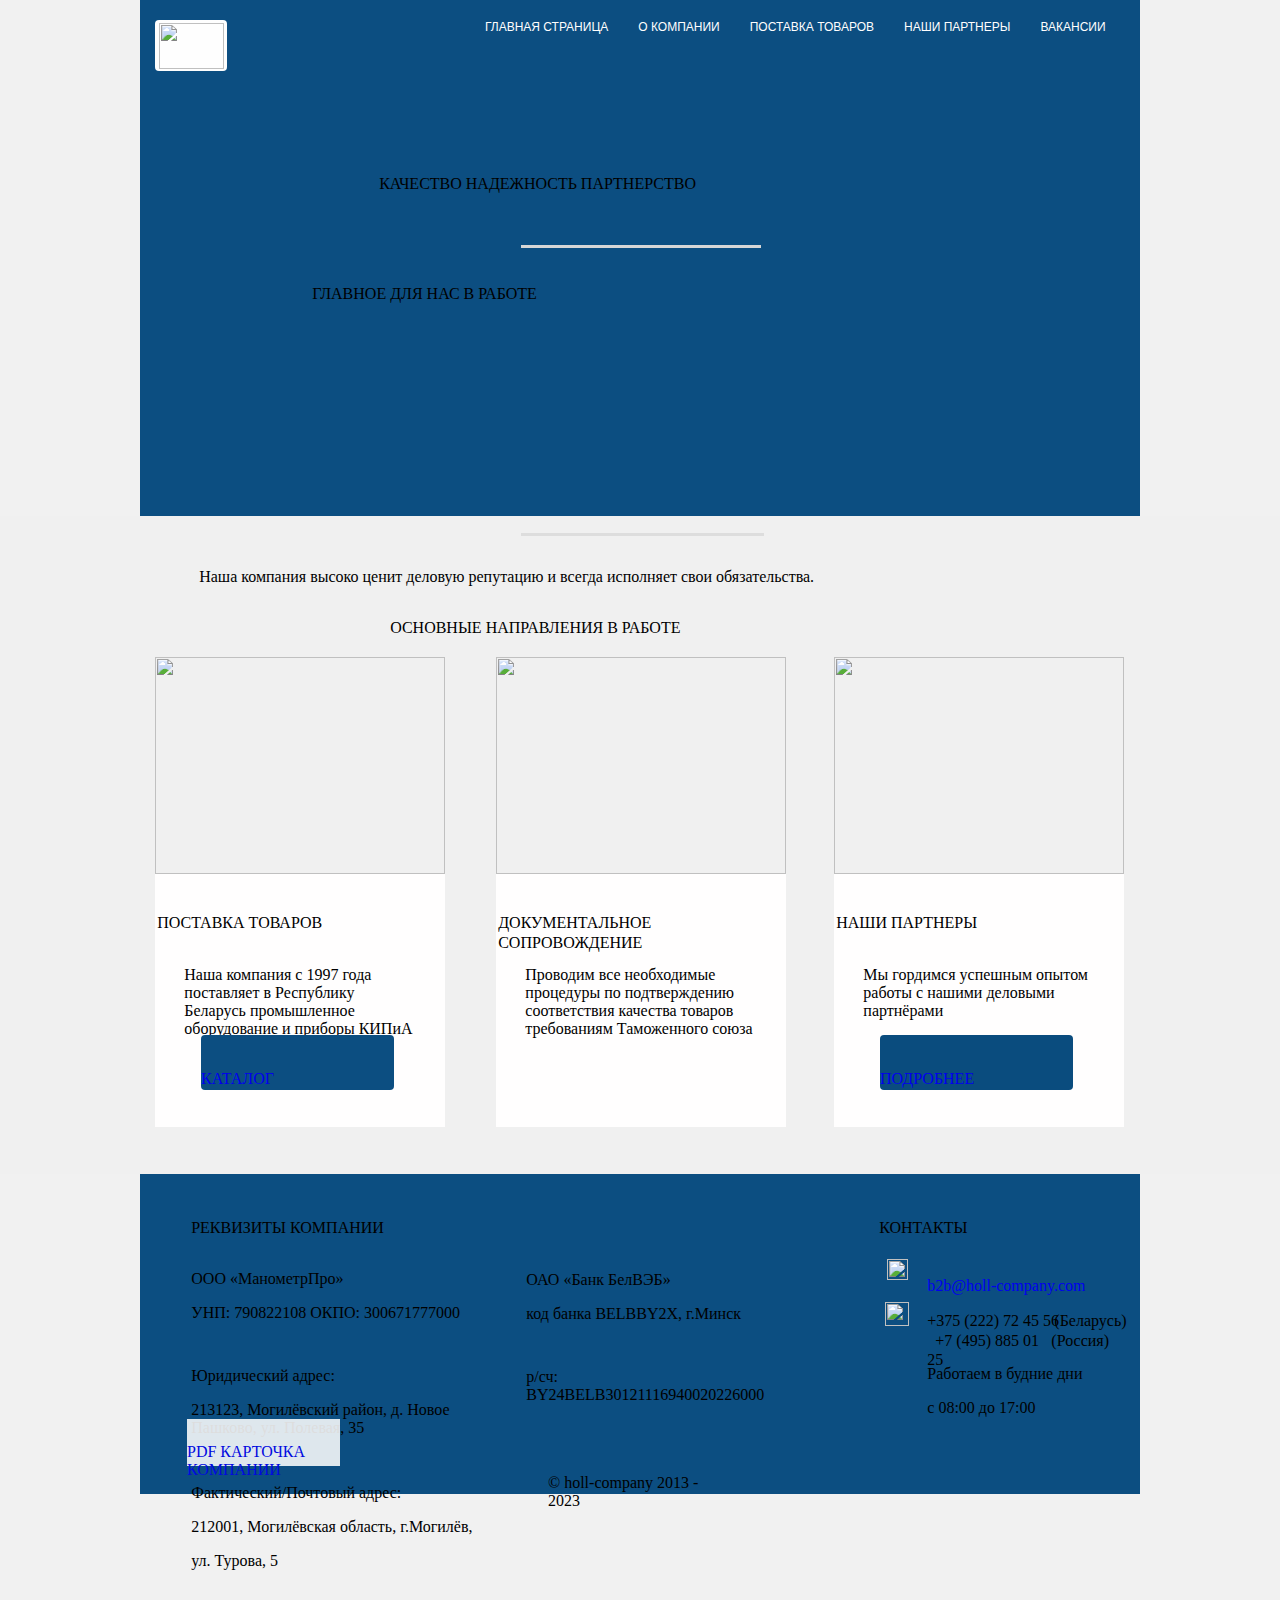
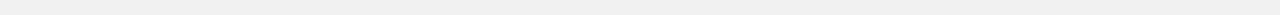
==== commit 348de782: "Add files via upload" ====
--- a/index.html
+++ b/index.html
@@ -1 +1 @@
-<!DOCTYPE html><html lang="ru"><head><title>ООО «МанометрПро» Качество Надежность Партнерство</title><meta http-equiv="Content-type" content="text/html;charset=UTF-8" /><meta name="viewport" content="width=1000" /><meta name="generator" content="EverWeb 3.9.2 (2758)" /><meta name="buildDate" content="Sunday, 12 March 2023" /><link rel="canonical" href="https://holl-company.com/" /><meta property="og:url" content="https://holl-company.com/" /><meta property="og:title" content="&#1054;&#1054;&#1054; &laquo;&#1052;&#1072;&#1085;&#1086;&#1084;&#1077;&#1090;&#1088;&#1055;&#1088;&#1086;&raquo; &#1050;&#1072;&#1095;&#1077;&#1089;&#1090;&#1074;&#1086; &#1053;&#1072;&#1076;&#1077;&#1078;&#1085;&#1086;&#1089;&#1090;&#1100; &#1055;&#1072;&#1088;&#1090;&#1085;&#1077;&#1088;&#1089;&#1090;&#1074;&#1086;" /><link rel="stylesheet" type="text/css" href="ew_css/textstyles.css?3761457262" /><link rel="stylesheet" type="text/css" href="ew_css/responsive.css?3761457262" /><script type="text/javascript" src="ew_js/imageCode.js" defer></script><style type="text/css">a img {border:0px;}body {background-color: #F1F1F1;margin: 0px auto;}div.container {margin: 0px auto;width: 1000px;height: 1494px;background-color: #0C4E81;}.shape_0 {background-color:#F0F0F0;opacity: 1.00; filter:alpha(opacity=100);}.shape_3 {background-color:#FFFEFE;opacity: 1.00; filter:alpha(opacity=100);}#navmenu_menu0 {clear:both;float:left;margin:0;padding:0;width:100%;font-family:'Arial',sans-serif;font-size:12px;z-index:1000;}#navmenu_menu0 ul {margin:0;padding:0;list-style:none;position:relative;right:0px;float:right;}#navmenu_menu0 ul li {margin:0 30px 0 0;padding:0;float:left;position:relative;left:0px;}#navmenu_menu0 ul li a {display:block;margin:0;padding:0px;height: 14px;line-height: 14px;text-decoration:none;color:#FFFEFE;text-align: left;}#navmenu_menu0 ul li a:visited {text-decoration:none;color:#FFFEFE;}#navmenu_menu0 ul li a:hover {text-decoration:underline;color:#FFFEFE;}#navmenu_menu0 ul li:hover a,#navmenu_menu0 ul li.hover a {text-decoration:underline;color:#FFFEFE;}#navmenu_menu0 ul ul {z-index:11007;display:none;position:absolute;left:0;float:left;right:auto;padding-top:2px;}#navmenu_menu0 ul ul li {left:auto;margin:0;clear:left;float:left;width:100%;}#navmenu_menu0 ul ul li a,#navmenu_menu0 ul li.active li a,#navmenu_menu0 ul li:hover ul li a,#navmenu_menu0 ul li.hover ul li a {background:#CBCBCB;text-decoration:none;color:#FFFEFE;padding-top:0px;padding-bottom:0px;border-bottom:1px solid #000000;float:left;width:100%;text-align: left;white-space:nowrap;}#navmenu_menu0 ul ul li a:hover,#navmenu_menu0 ul li.active ul li a:hover,#navmenu_menu0 ul li:hover ul li a:hover,#navmenu_menu0 ul li.hover ul li a:hover {background:#CBCBCB;text-decoration:underline;color:#FFFEFE;float:left;}#navmenu_menu0 ul li.last ul {left:auto; right:0;}#navmenu_menu0 ul li.last ul li {float:right;position:relative;right:0px;}#navmenu_menu0 ul li:hover ul,#navmenu_menu0 ul li.hover ul {display:block;}.shape_10 {border-top: 3px solid #D6D6D6;}.shape_11 {border-top: 3px solid #DDDDDD;}.shape_14 {background-color:#0C4E81;opacity: 1.00; filter:alpha(opacity=100);border-radius: 4px;}.shape_15 {background-color:#FFFEFE;opacity: 1.00; filter:alpha(opacity=100);}.shape_18 {background-color:#FFFEFE;opacity: 1.00; filter:alpha(opacity=100);}.shape_21 {background-color:#0A4C7E;opacity: 1.00; filter:alpha(opacity=100);border-radius: 4px;}.shape_24 {background-color:#FEFEFE;opacity: 0.87; filter:alpha(opacity=87);}.shape_29 {background-color:#FEFEFE;opacity: 1.00; filter:alpha(opacity=100);border-radius: 4px;}</style></head><body><div class="container" style="height:1494px"><header><div style="position:relative"><div class="ewnavmenu" id="navmenu_menu0" style="left:304.5703px;top:20px;height:28px;width:661px;z-index:10007;position: absolute;"><ul id="navigation_menu0"><li><a class="main item0" href="index.html" data-linkuuid="D7FE82E330464195BABB486A9ACD657E">ГЛАВНАЯ СТРАНИЦА</a></li><li><a class="main item1" href="company.html" data-linkuuid="603C4A4A94CB4F78859A0E2B4BAEEF4E">О КОМПАНИИ</a></li><li><a class="main item2" href="delivery.html" data-linkuuid="90E6E5D2649045DE8B8E57A4D76C3945">ПОСТАВКА ТОВАРОВ</a></li><li><a class="main item3" href="partner.html" data-linkuuid="09067F1B532E44BABABBD66B9A05912E">НАШИ ПАРТНЕРЫ</a></li><li  style='margin-right:0px;' class="last"><a class="main item4" href="vacancy.html" data-linkuuid="732000A6C52441CAAE8A9FC242357C54">ВАКАНСИИ</a></li></ul></div></div><div style="position:relative"><div class="shape_29" style="left:15px;top:20px;width:72px;height:51px;z-index:29;position: absolute;"></div></div><div style="position:relative"><div class="shape_11037" style="left:19px;top:23px;width:65px;height:46px;z-index:11037;position: absolute;"><img src="images/home/0-02-05-c860f50355283aa7587065d57e89815377c9620980959b2003dc6b06a7fdbe5f_2725b485cd8.png" height="46" width="65" data-src2x="images/home/0-02-05-c860f50355283aa7587065d57e89815377c9620980959b2003dc6b06a7fdbe5f_2725b485cd8@2x.png" srcset="images/home/0-02-05-c860f50355283aa7587065d57e89815377c9620980959b2003dc6b06a7fdbe5f_2725b485cd8.png 1x, images/home/0-02-05-c860f50355283aa7587065d57e89815377c9620980959b2003dc6b06a7fdbe5f_2725b485cd8@2x.png 2x" /></div></div></header><div class="shape_0" style="left:0;top:516px;width:100%;min-width:1000px;min-height:658px;z-index:0;position: absolute;"></div><div class="content" data-minheight="1000"><div style="position:relative"><div class="shape_1" style="left:248px;top:593px;width:485px;height:77px;z-index:1;position: absolute;"><div class="paraWrap" style="padding: 4.32px 2.16px 4.32px 2.16px; "><p class="para1"><span style="line-height:29px" class="Style2">ОСНОВНЫЕ НАПРАВЛЕНИЯ В РАБОТЕ</span></p></div></div></div><div style="position:relative"><div class="shape_2" style="left:57px;top:548px;width:831px;height:45px;z-index:2;position: absolute;"><div class="paraWrap" style="padding: 4.32px 2.16px 4.32px 2.16px; "><p class="para3"><span style="line-height:18px" class="Style4"> Наша компания высоко ценит деловую репутацию и всегда исполняет свои обязательства.</span></p></div></div></div><div style="position:relative"><div class="shape_3" style="left:15px;top:874px;width:290px;height:253px;z-index:3;position: absolute;"></div></div><div style="position:relative"><div class="shape_4" style="left:15px;top:657px;width:290px;height:217px;z-index:4;position: absolute;"><img src="images/home/1641201499_105-drikus-club-p-kran-shtabeler-mostovoi-tekhnika-krasivo-f-110.jpg" height="217" width="290" data-src2x="images/home/1641201499_105-drikus-club-p-kran-shtabeler-mostovoi-tekhnika-krasivo-f-110@2x.jpg" srcset="images/home/1641201499_105-drikus-club-p-kran-shtabeler-mostovoi-tekhnika-krasivo-f-110.jpg 1x, images/home/1641201499_105-drikus-club-p-kran-shtabeler-mostovoi-tekhnika-krasivo-f-110@2x.jpg 2x" /></div></div><div style="position:relative"><div class="shape_5" style="left:356px;top:657px;width:290px;height:217px;z-index:5;position: absolute;"><img src="images/home/270883.jpg" height="217" width="290" data-src2x="images/home/270883@2x.jpg" srcset="images/home/270883.jpg 1x, images/home/270883@2x.jpg 2x" /></div></div><div style="position:relative"><div class="shape_6" style="left:694px;top:657px;width:290px;height:217px;z-index:6;position: absolute;"><img src="images/home/17032022093617.jpg" height="217" width="290" data-src2x="images/home/17032022093617@2x.jpg" srcset="images/home/17032022093617.jpg 1x, images/home/17032022093617@2x.jpg 2x" /></div></div><div style="position:relative"><div class="shape_8" style="left:237px;top:119px;width:531px;height:151px;z-index:8;position: absolute;"><div class="paraWrap" style="padding: 26.5px 2.16px 4.32px 2.16px; "><p class="para1"><span style="line-height:44px" class="Style5">КАЧЕСТВО НАДЕЖНОСТЬ ПАРТНЕРСТВО</span></p></div></div></div><div style="position:relative"><div class="shape_9" style="left:170px;top:260px;width:660px;height:45px;z-index:9;position: absolute;"><div class="paraWrap" style="padding: 4.5px 2.16px 4.32px 2.16px; "><p class="para1"><span style="line-height:26px" class="Style6">ГЛАВНОЕ ДЛЯ НАС В РАБОТЕ</span></p></div></div></div><div style="position:relative"><div class="shape_10" style="left:380.5px;top:235.5px;width:240px;height:18px;width:240px;height:18px;margin-top:9px;z-index:10;position: absolute;"></div></div><div style="position:relative"><div class="shape_11" style="left:380.5px;top:522.5px;width:243px;height:20px;width:243px;height:20px;margin-top:10px;z-index:11;position: absolute;"></div></div><div style="position:relative"><div class="shape_12" style="left:15px;top:893px;width:290px;height:39px;z-index:12;position: absolute;"><div class="paraWrap" style="padding: 4.32px 2.16px 4.32px 2.16px; "><p class="para1"><span style="line-height:20px" class="Style7">ПОСТАВКА ТОВАРОВ</span></p></div></div></div><div style="position:relative"><div class="shape_13" style="left:40px;top:945px;width:238px;height:83px;z-index:13;position: absolute;"><div class="paraWrap" style="padding: 4.5px 4.32px 4.32px 4.32px; "><p class="para8"><span style="line-height:16px" class="Style9">Наша компания с 1997 года поставляет в Республику Беларусь промышленное оборудование и приборы КИПиА</span></p></div></div></div><div style="position:relative"><a href="http://127.0.0.1:13434/DA2575F485704350B364631066008E78/delivery.html" class="outerlink"><div class="shape_14" style="left:61px;top:1035px;width:193px;height:55px;z-index:14;position: absolute;"><div style="padding-top: 18px; "><p class="para3"><span style="line-height:20px" class="Style10">КАТАЛОГ</span></p></div></div></a></div><div style="position:relative"><div class="shape_15" style="left:356px;top:874px;width:290px;height:253px;z-index:15;position: absolute;"></div></div><div style="position:relative"><div class="shape_16" style="left:356px;top:893px;width:290px;height:59px;z-index:16;position: absolute;"><div class="paraWrap" style="padding: 4.32px 2.16px 4.32px 2.16px; "><p class="para1"><span style="line-height:20px" class="Style7">ДОКУМЕНТАЛЬНОЕ СОПРОВОЖДЕНИЕ</span></p></div></div></div><div style="position:relative"><div class="shape_17" style="left:381px;top:945px;width:238px;height:83px;z-index:17;position: absolute;"><div class="paraWrap" style="padding: 4.5px 4.32px 4.32px 4.32px; "><p class="para8"><span style="line-height:16px" class="Style9">Проводим все необходимые процедуры по подтверждению соответствия качества товаров требованиям Таможенного союза</span></p></div></div></div><div style="position:relative"><div class="shape_18" style="left:694px;top:874px;width:290px;height:253px;z-index:18;position: absolute;"></div></div><div style="position:relative"><div class="shape_19" style="left:694px;top:893px;width:290px;height:39px;z-index:19;position: absolute;"><div class="paraWrap" style="padding: 4.32px 2.16px 4.32px 2.16px; "><p class="para1"><span style="line-height:20px" class="Style7">НАШИ ПАРТНЕРЫ</span></p></div></div></div><div style="position:relative"><div class="shape_20" style="left:719px;top:945px;width:238px;height:67px;z-index:20;position: absolute;"><div class="paraWrap" style="padding: 4.5px 4.32px 4.32px 4.32px; "><p class="para8"><span style="line-height:16px" class="Style9">Мы гордимся успешным опытом работы с нашими деловыми партнёрами</span></p></div></div></div><div style="position:relative"><a href="http://127.0.0.1:13434/DA2575F485704350B364631066008E78/partner.html" class="outerlink"><div class="shape_21" style="left:740px;top:1035px;width:193px;height:55px;z-index:21;position: absolute;"><div style="padding-top: 18px; "><p class="para3"><span style="line-height:20px" class="Style10">ПОДРОБНЕЕ</span></p></div></div></a></div><div style="position:relative"><div class="shape_22" style="left:49px;top:1196px;width:267px;height:42px;z-index:22;position: absolute;"><div class="paraWrap" style="padding: 4.32px 2.16px 4.32px 2.16px; "><p class="para11"><span style="line-height:23px" class="Style12">РЕКВИЗИТЫ КОМПАНИИ</span></p></div></div></div><div style="position:relative"><div class="shape_23" style="left:47px;top:1250px;width:303px;height:204px;z-index:23;position: absolute;"><div class="paraWrap" style="padding: 4.32px 4.32px 4.32px 4.32px; "><p class="para13"><span style="line-height:15px" class="Style14">ООО «МанометрПро»</span></p><p class="para13"><span style="line-height:15px" class="Style14">УНП: 790822108 ОКПО: 300671777000</span></p><p style="font-size: 0; text-align:left; padding-bottom:10px; margin-top:0px; padding-top:0px;" class="Style15"><span style="line-height:2.85px;"><br /></span></p><p class="para16"><span style="line-height:15px" class="Style17">Юридический адрес:</span></p><p class="para16"><span style="line-height:15px" class="Style17">213123, Могилёвский район, д. Новое Пашково, ул. Полевая, 35</span></p><p style="font-size: 0; text-align:left; padding-bottom:0px; margin-top:0px; padding-top:0px;" class="Style18"><span style="line-height:15px;"><br /></span></p><p class="para16"><span style="line-height:15px" class="Style14">Фактический/Почтовый адрес:</span></p><p class="para16"><span style="line-height:15px" class="Style14">212001, Могилёвская область, г.Могилёв,</span></p><p class="para19"><span style="line-height:15px" class="Style14">ул. Турова, 5</span></p><p style="font-size: 0; text-align:left; padding-bottom:10px; margin-top:0px; padding-top:0px;" class="Style20"><span style="line-height:15px;"><br /></span></p></div></div></div><div style="position:relative"><a href="ewExternalFiles/%D0%9A%D0%B0%D1%80%D1%82%D0%BE%D1%87%D0%BA%D0%B0%20%D0%BF%D1%80%D0%B5%D0%B4%D0%BF%D1%80%D0%B8%D1%8F%D1%82%D0%B8%D1%8F.pdf" target="_blank" rel="nofollow" download class="outerlink"><div class="shape_24" style="left:47px;top:1419px;width:153px;height:47px;z-index:24;position: absolute;"><div style="padding-top: 8px; "><p class="para3"><span style="line-height:16px" class="Style21">PDF КАРТОЧКА КОМПАНИИ</span></p></div></div></a></div><div style="position:relative"><div class="shape_25" style="left:382px;top:1251px;width:259px;height:157px;z-index:25;position: absolute;"><div class="paraWrap" style="padding: 4.32px 4.32px 4.32px 4.32px; "><p class="para16"><span style="line-height:15px" class="Style14">ОАО «Банк БелВЭБ»</span></p><p class="para22"><span style="line-height:15px" class="Style14">код банка BELBBY2X, г.Минск</span></p><p style="font-size: 0; text-align:left; padding-bottom:3px; margin-top:0px; padding-top:0px;" class="Style15"><span style="line-height:10.05px;"><br /></span></p><p class="para16"><span style="line-height:15px" class="Style14">р/сч: BY24BELB30121116940020226000</span></p></div></div></div><div style="position:relative"><div class="shape_26" style="left:737px;top:1196px;width:243px;height:42px;z-index:26;position: absolute;"><div class="paraWrap" style="padding: 4.32px 2.16px 4.32px 2.16px; "><p class="para11"><span style="line-height:23px" class="Style12">КОНТАКТЫ</span></p></div></div></div><div style="position:relative"><a href="mailto:b2b@holl-company.com?subject=Письмо с сайта" class="outerlink"><div class="shape_27" style="left:783px;top:1257px;width:191px;height:24px;z-index:27;position: absolute;"><div class="paraWrap" style="padding: 4.32px 4.32px 4.32px 4.32px; "><p class="para16"><span style="line-height:15px" class="Style14">b2b@holl-company.com</span></p></div></div></a></div><div style="position:relative"><div class="shape_28" style="left:783px;top:1292px;width:207px;height:38px;z-index:28;position: absolute;"><div class="paraWrap" style="padding: 4.32px 4.32px 4.32px 4.32px; "><p class="para11"><span style="line-height:18.75px" class="Style14">+375 (222) 72 45 56</span></p></div></div></div><div style="position:relative"><div class="shape_30" style="left:747px;top:1259px;width:21px;height:21px;z-index:30;position: absolute;"><img src="images/home/close-envelope.png" height="21" width="21" data-src2x="images/home/close-envelope@2x.png" srcset="images/home/close-envelope.png 1x, images/home/close-envelope@2x.png 2x" /></div></div><div style="position:relative"><div class="shape_31" style="left:745px;top:1302px;width:24px;height:24px;z-index:31;position: absolute;"><img src="images/home/phone-call.png" height="24" width="24" data-src2x="images/home/phone-call@2x.png" srcset="images/home/phone-call.png 1x, images/home/phone-call@2x.png 2x" /></div></div><div style="position:relative"><div class="shape_32" style="left:783px;top:1312px;width:135px;height:57px;z-index:32;position: absolute;"><div class="paraWrap" style="padding: 4.32px 4.32px 4.32px 4.32px; "><p class="para11"><span style="line-height:18.75px" class="Style14">&nbsp;&nbsp;+7 (495) 885 01 25</span></p></div></div></div><div style="position:relative"><div class="shape_33" style="left:783px;top:1345px;width:207px;height:68px;z-index:33;position: absolute;"><div class="paraWrap" style="padding: 4.32px 4.32px 4.32px 4.32px; "><p class="para16"><span style="line-height:15px" class="Style14">Работаем в будние дни</span></p><p class="para16"><span style="line-height:15px" class="Style14">с 08:00 до 17:00</span></p></div></div></div><div style="position:relative"><div class="shape_34" style="left:907px;top:1312px;width:67px;height:25px;z-index:34;position: absolute;"><div class="paraWrap" style="padding: 4.32px 4.32px 4.32px 4.32px; "><p class="para3"><span style="line-height:15px" class="Style14">(Россия)</span></p></div></div></div><div style="position:relative"><div class="shape_35" style="left:910px;top:1292px;width:76px;height:24px;z-index:35;position: absolute;"><div class="paraWrap" style="padding: 4.32px 4.32px 4.32px 4.32px; "><p class="para3"><span style="line-height:15px" class="Style14">(Беларусь)</span></p></div></div></div><div style="position:relative"><div class="shape_36" style="left:408px;top:1445px;width:178px;height:29px;z-index:36;position: absolute;"><div style="padding-top: 13px; "><p class="para13"><span style="line-height:15px" class="Style14">© holl-company 2013 - 2023</span></p></div></div></div></div><footer data-top='1474' data-height='20'></footer></div></body></html>+<!DOCTYPE html><html lang="ru"><head><title>ООО «МанометрПро» Качество Надежность Партнерство</title><meta http-equiv="Content-type" content="text/html;charset=UTF-8" /><meta name="viewport" content="width=1000" /><meta name="generator" content="EverWeb 3.9.2 (2758)" /><meta name="buildDate" content="Sunday, 12 March 2023" /><link rel="canonical" href="https://holl-company.com/" /><meta property="og:url" content="https://holl-company.com/" /><meta property="og:title" content="&#1054;&#1054;&#1054; &laquo;&#1052;&#1072;&#1085;&#1086;&#1084;&#1077;&#1090;&#1088;&#1055;&#1088;&#1086;&raquo; &#1050;&#1072;&#1095;&#1077;&#1089;&#1090;&#1074;&#1086; &#1053;&#1072;&#1076;&#1077;&#1078;&#1085;&#1086;&#1089;&#1090;&#1100; &#1055;&#1072;&#1088;&#1090;&#1085;&#1077;&#1088;&#1089;&#1090;&#1074;&#1086;" /><link rel="stylesheet" type="text/css" href="ew_css/textstyles.css?3761459114" /><link rel="stylesheet" type="text/css" href="ew_css/responsive.css?3761459114" /><script type="text/javascript" src="ew_js/imageCode.js" defer></script><style type="text/css">a img {border:0px;}body {background-color: #F1F1F1;margin: 0px auto;}div.container {margin: 0px auto;width: 1000px;height: 1494px;background-color: #0C4E81;}.shape_0 {background-color:#F0F0F0;opacity: 1.00; filter:alpha(opacity=100);}.shape_3 {background-color:#FFFEFE;opacity: 1.00; filter:alpha(opacity=100);}#navmenu_menu0 {clear:both;float:left;margin:0;padding:0;width:100%;font-family:'Arial',sans-serif;font-size:12px;z-index:1000;}#navmenu_menu0 ul {margin:0;padding:0;list-style:none;position:relative;right:0px;float:right;}#navmenu_menu0 ul li {margin:0 30px 0 0;padding:0;float:left;position:relative;left:0px;}#navmenu_menu0 ul li a {display:block;margin:0;padding:0px;height: 14px;line-height: 14px;text-decoration:none;color:#FFFEFE;text-align: left;}#navmenu_menu0 ul li a:visited {text-decoration:none;color:#FFFEFE;}#navmenu_menu0 ul li a:hover {text-decoration:underline;color:#FFFEFE;}#navmenu_menu0 ul li:hover a,#navmenu_menu0 ul li.hover a {text-decoration:underline;color:#FFFEFE;}#navmenu_menu0 ul ul {z-index:11007;display:none;position:absolute;left:0;float:left;right:auto;padding-top:2px;}#navmenu_menu0 ul ul li {left:auto;margin:0;clear:left;float:left;width:100%;}#navmenu_menu0 ul ul li a,#navmenu_menu0 ul li.active li a,#navmenu_menu0 ul li:hover ul li a,#navmenu_menu0 ul li.hover ul li a {background:#CBCBCB;text-decoration:none;color:#FFFEFE;padding-top:0px;padding-bottom:0px;border-bottom:1px solid #000000;float:left;width:100%;text-align: left;white-space:nowrap;}#navmenu_menu0 ul ul li a:hover,#navmenu_menu0 ul li.active ul li a:hover,#navmenu_menu0 ul li:hover ul li a:hover,#navmenu_menu0 ul li.hover ul li a:hover {background:#CBCBCB;text-decoration:underline;color:#FFFEFE;float:left;}#navmenu_menu0 ul li.last ul {left:auto; right:0;}#navmenu_menu0 ul li.last ul li {float:right;position:relative;right:0px;}#navmenu_menu0 ul li:hover ul,#navmenu_menu0 ul li.hover ul {display:block;}.shape_10 {border-top: 3px solid #D6D6D6;}.shape_11 {border-top: 3px solid #DDDDDD;}.shape_14 {background-color:#0C4E81;opacity: 1.00; filter:alpha(opacity=100);border-radius: 4px;}.shape_15 {background-color:#FFFEFE;opacity: 1.00; filter:alpha(opacity=100);}.shape_18 {background-color:#FFFEFE;opacity: 1.00; filter:alpha(opacity=100);}.shape_21 {background-color:#0A4C7E;opacity: 1.00; filter:alpha(opacity=100);border-radius: 4px;}.shape_24 {background-color:#FEFEFE;opacity: 0.87; filter:alpha(opacity=87);}.shape_29 {background-color:#FEFEFE;opacity: 1.00; filter:alpha(opacity=100);border-radius: 4px;}</style></head><body><div class="container" style="height:1494px"><header><div style="position:relative"><div class="ewnavmenu" id="navmenu_menu0" style="left:304.5703px;top:20px;height:28px;width:661px;z-index:10007;position: absolute;"><ul id="navigation_menu0"><li><a class="main item0" href="index.html" data-linkuuid="D7FE82E330464195BABB486A9ACD657E">ГЛАВНАЯ СТРАНИЦА</a></li><li><a class="main item1" href="company.html" data-linkuuid="603C4A4A94CB4F78859A0E2B4BAEEF4E">О КОМПАНИИ</a></li><li><a class="main item2" href="delivery.html" data-linkuuid="90E6E5D2649045DE8B8E57A4D76C3945">ПОСТАВКА ТОВАРОВ</a></li><li><a class="main item3" href="partner.html" data-linkuuid="09067F1B532E44BABABBD66B9A05912E">НАШИ ПАРТНЕРЫ</a></li><li  style='margin-right:0px;' class="last"><a class="main item4" href="vacancy.html" data-linkuuid="732000A6C52441CAAE8A9FC242357C54">ВАКАНСИИ</a></li></ul></div></div><div style="position:relative"><div class="shape_29" style="left:15px;top:20px;width:72px;height:51px;z-index:29;position: absolute;"></div></div><div style="position:relative"><div class="shape_11037" style="left:19px;top:23px;width:65px;height:46px;z-index:11037;position: absolute;"><img src="images/home/0-02-05-c860f50355283aa7587065d57e89815377c9620980959b2003dc6b06a7fdbe5f_2725b485cd8.png" height="46" width="65" data-src2x="images/home/0-02-05-c860f50355283aa7587065d57e89815377c9620980959b2003dc6b06a7fdbe5f_2725b485cd8@2x.png" srcset="images/home/0-02-05-c860f50355283aa7587065d57e89815377c9620980959b2003dc6b06a7fdbe5f_2725b485cd8.png 1x, images/home/0-02-05-c860f50355283aa7587065d57e89815377c9620980959b2003dc6b06a7fdbe5f_2725b485cd8@2x.png 2x" /></div></div></header><div class="shape_0" style="left:0;top:516px;width:100%;min-width:1000px;min-height:658px;z-index:0;position: absolute;"></div><div class="content" data-minheight="1000"><div style="position:relative"><div class="shape_1" style="left:248px;top:593px;width:485px;height:77px;z-index:1;position: absolute;"><div class="paraWrap" style="padding: 4.32px 2.16px 4.32px 2.16px; "><p class="para1"><span style="line-height:29px" class="Style2">ОСНОВНЫЕ НАПРАВЛЕНИЯ В РАБОТЕ</span></p></div></div></div><div style="position:relative"><div class="shape_2" style="left:57px;top:548px;width:831px;height:45px;z-index:2;position: absolute;"><div class="paraWrap" style="padding: 4.32px 2.16px 4.32px 2.16px; "><p class="para3"><span style="line-height:18px" class="Style4"> Наша компания высоко ценит деловую репутацию и всегда исполняет свои обязательства.</span></p></div></div></div><div style="position:relative"><div class="shape_3" style="left:15px;top:874px;width:290px;height:253px;z-index:3;position: absolute;"></div></div><div style="position:relative"><div class="shape_4" style="left:15px;top:657px;width:290px;height:217px;z-index:4;position: absolute;"><img src="images/home/1641201499_105-drikus-club-p-kran-shtabeler-mostovoi-tekhnika-krasivo-f-110.jpg" height="217" width="290" data-src2x="images/home/1641201499_105-drikus-club-p-kran-shtabeler-mostovoi-tekhnika-krasivo-f-110@2x.jpg" srcset="images/home/1641201499_105-drikus-club-p-kran-shtabeler-mostovoi-tekhnika-krasivo-f-110.jpg 1x, images/home/1641201499_105-drikus-club-p-kran-shtabeler-mostovoi-tekhnika-krasivo-f-110@2x.jpg 2x" /></div></div><div style="position:relative"><div class="shape_5" style="left:356px;top:657px;width:290px;height:217px;z-index:5;position: absolute;"><img src="images/home/270883.jpg" height="217" width="290" data-src2x="images/home/270883@2x.jpg" srcset="images/home/270883.jpg 1x, images/home/270883@2x.jpg 2x" /></div></div><div style="position:relative"><div class="shape_6" style="left:694px;top:657px;width:290px;height:217px;z-index:6;position: absolute;"><img src="images/home/17032022093617.jpg" height="217" width="290" data-src2x="images/home/17032022093617@2x.jpg" srcset="images/home/17032022093617.jpg 1x, images/home/17032022093617@2x.jpg 2x" /></div></div><div style="position:relative"><div class="shape_8" style="left:237px;top:119px;width:531px;height:151px;z-index:8;position: absolute;"><div class="paraWrap" style="padding: 26.5px 2.16px 4.32px 2.16px; "><p class="para1"><span style="line-height:44px" class="Style5">КАЧЕСТВО НАДЕЖНОСТЬ ПАРТНЕРСТВО</span></p></div></div></div><div style="position:relative"><div class="shape_9" style="left:170px;top:260px;width:660px;height:45px;z-index:9;position: absolute;"><div class="paraWrap" style="padding: 4.5px 2.16px 4.32px 2.16px; "><p class="para1"><span style="line-height:26px" class="Style6">ГЛАВНОЕ ДЛЯ НАС В РАБОТЕ</span></p></div></div></div><div style="position:relative"><div class="shape_10" style="left:380.5px;top:235.5px;width:240px;height:18px;width:240px;height:18px;margin-top:9px;z-index:10;position: absolute;"></div></div><div style="position:relative"><div class="shape_11" style="left:380.5px;top:522.5px;width:243px;height:20px;width:243px;height:20px;margin-top:10px;z-index:11;position: absolute;"></div></div><div style="position:relative"><div class="shape_12" style="left:15px;top:893px;width:290px;height:39px;z-index:12;position: absolute;"><div class="paraWrap" style="padding: 4.32px 2.16px 4.32px 2.16px; "><p class="para1"><span style="line-height:20px" class="Style7">ПОСТАВКА ТОВАРОВ</span></p></div></div></div><div style="position:relative"><div class="shape_13" style="left:40px;top:945px;width:238px;height:83px;z-index:13;position: absolute;"><div class="paraWrap" style="padding: 4.5px 4.32px 4.32px 4.32px; "><p class="para8"><span style="line-height:16px" class="Style9">Наша компания с 1997 года поставляет в Республику Беларусь промышленное оборудование и приборы КИПиА</span></p></div></div></div><div style="position:relative"><a href="http://127.0.0.1:13434/DA2575F485704350B364631066008E78/delivery.html" class="outerlink"><div class="shape_14" style="left:61px;top:1035px;width:193px;height:55px;z-index:14;position: absolute;"><div style="padding-top: 18px; "><p class="para3"><span style="line-height:20px" class="Style10">КАТАЛОГ</span></p></div></div></a></div><div style="position:relative"><div class="shape_15" style="left:356px;top:874px;width:290px;height:253px;z-index:15;position: absolute;"></div></div><div style="position:relative"><div class="shape_16" style="left:356px;top:893px;width:290px;height:59px;z-index:16;position: absolute;"><div class="paraWrap" style="padding: 4.32px 2.16px 4.32px 2.16px; "><p class="para1"><span style="line-height:20px" class="Style7">ДОКУМЕНТАЛЬНОЕ СОПРОВОЖДЕНИЕ</span></p></div></div></div><div style="position:relative"><div class="shape_17" style="left:381px;top:945px;width:238px;height:83px;z-index:17;position: absolute;"><div class="paraWrap" style="padding: 4.5px 4.32px 4.32px 4.32px; "><p class="para8"><span style="line-height:16px" class="Style9">Проводим все необходимые процедуры по подтверждению соответствия качества товаров требованиям Таможенного союза</span></p></div></div></div><div style="position:relative"><div class="shape_18" style="left:694px;top:874px;width:290px;height:253px;z-index:18;position: absolute;"></div></div><div style="position:relative"><div class="shape_19" style="left:694px;top:893px;width:290px;height:39px;z-index:19;position: absolute;"><div class="paraWrap" style="padding: 4.32px 2.16px 4.32px 2.16px; "><p class="para1"><span style="line-height:20px" class="Style7">НАШИ ПАРТНЕРЫ</span></p></div></div></div><div style="position:relative"><div class="shape_20" style="left:719px;top:945px;width:238px;height:67px;z-index:20;position: absolute;"><div class="paraWrap" style="padding: 4.5px 4.32px 4.32px 4.32px; "><p class="para8"><span style="line-height:16px" class="Style9">Мы гордимся успешным опытом работы с нашими деловыми партнёрами</span></p></div></div></div><div style="position:relative"><a href="http://127.0.0.1:13434/DA2575F485704350B364631066008E78/partner.html" class="outerlink"><div class="shape_21" style="left:740px;top:1035px;width:193px;height:55px;z-index:21;position: absolute;"><div style="padding-top: 18px; "><p class="para3"><span style="line-height:20px" class="Style10">ПОДРОБНЕЕ</span></p></div></div></a></div><div style="position:relative"><div class="shape_22" style="left:49px;top:1196px;width:267px;height:42px;z-index:22;position: absolute;"><div class="paraWrap" style="padding: 4.32px 2.16px 4.32px 2.16px; "><p class="para11"><span style="line-height:23px" class="Style12">РЕКВИЗИТЫ КОМПАНИИ</span></p></div></div></div><div style="position:relative"><div class="shape_23" style="left:47px;top:1250px;width:303px;height:204px;z-index:23;position: absolute;"><div class="paraWrap" style="padding: 4.32px 4.32px 4.32px 4.32px; "><p class="para13"><span style="line-height:15px" class="Style14">ООО «МанометрПро»</span></p><p class="para13"><span style="line-height:15px" class="Style14">УНП: 790822108 ОКПО: 300671777000</span></p><p style="font-size: 0; text-align:left; padding-bottom:10px; margin-top:0px; padding-top:0px;" class="Style15"><span style="line-height:2.85px;"><br /></span></p><p class="para16"><span style="line-height:15px" class="Style17">Юридический адрес:</span></p><p class="para16"><span style="line-height:15px" class="Style17">213123, Могилёвский район, д. Новое Пашково, ул. Полевая, 35</span></p><p style="font-size: 0; text-align:left; padding-bottom:0px; margin-top:0px; padding-top:0px;" class="Style18"><span style="line-height:15px;"><br /></span></p><p class="para16"><span style="line-height:15px" class="Style14">Фактический/Почтовый адрес:</span></p><p class="para16"><span style="line-height:15px" class="Style14">212001, Могилёвская область, г.Могилёв,</span></p><p class="para19"><span style="line-height:15px" class="Style14">ул. Турова, 5</span></p><p style="font-size: 0; text-align:left; padding-bottom:10px; margin-top:0px; padding-top:0px;" class="Style20"><span style="line-height:15px;"><br /></span></p></div></div></div><div style="position:relative"><a href="ewExternalFiles/%D0%9A%D0%B0%D1%80%D1%82%D0%BE%D1%87%D0%BA%D0%B0%20%D0%BF%D1%80%D0%B5%D0%B4%D0%BF%D1%80%D0%B8%D1%8F%D1%82%D0%B8%D1%8F.pdf" target="_blank" rel="nofollow" download class="outerlink"><div class="shape_24" style="left:47px;top:1419px;width:153px;height:47px;z-index:24;position: absolute;"><div style="padding-top: 8px; "><p class="para3"><span style="line-height:16px" class="Style21">PDF КАРТОЧКА КОМПАНИИ</span></p></div></div></a></div><div style="position:relative"><div class="shape_25" style="left:382px;top:1251px;width:259px;height:157px;z-index:25;position: absolute;"><div class="paraWrap" style="padding: 4.32px 4.32px 4.32px 4.32px; "><p class="para16"><span style="line-height:15px" class="Style14">ОАО «Банк БелВЭБ»</span></p><p class="para22"><span style="line-height:15px" class="Style14">код банка BELBBY2X, г.Минск</span></p><p style="font-size: 0; text-align:left; padding-bottom:3px; margin-top:0px; padding-top:0px;" class="Style15"><span style="line-height:10.05px;"><br /></span></p><p class="para16"><span style="line-height:15px" class="Style14">р/сч: BY24BELB30121116940020226000</span></p></div></div></div><div style="position:relative"><div class="shape_26" style="left:737px;top:1196px;width:243px;height:42px;z-index:26;position: absolute;"><div class="paraWrap" style="padding: 4.32px 2.16px 4.32px 2.16px; "><p class="para11"><span style="line-height:23px" class="Style12">КОНТАКТЫ</span></p></div></div></div><div style="position:relative"><a href="mailto:b2b@holl-company.com?subject=Письмо с сайта" class="outerlink"><div class="shape_27" style="left:783px;top:1257px;width:191px;height:24px;z-index:27;position: absolute;"><div class="paraWrap" style="padding: 4.32px 4.32px 4.32px 4.32px; "><p class="para16"><span style="line-height:15px" class="Style14">b2b@holl-company.com</span></p></div></div></a></div><div style="position:relative"><div class="shape_28" style="left:783px;top:1292px;width:207px;height:38px;z-index:28;position: absolute;"><div class="paraWrap" style="padding: 4.32px 4.32px 4.32px 4.32px; "><p class="para11"><span style="line-height:18.75px" class="Style14">+375 (222) 72 45 56</span></p></div></div></div><div style="position:relative"><div class="shape_30" style="left:747px;top:1259px;width:21px;height:21px;z-index:30;position: absolute;"><img src="images/home/close-envelope.png" height="21" width="21" data-src2x="images/home/close-envelope@2x.png" srcset="images/home/close-envelope.png 1x, images/home/close-envelope@2x.png 2x" /></div></div><div style="position:relative"><div class="shape_31" style="left:745px;top:1302px;width:24px;height:24px;z-index:31;position: absolute;"><img src="images/home/phone-call.png" height="24" width="24" data-src2x="images/home/phone-call@2x.png" srcset="images/home/phone-call.png 1x, images/home/phone-call@2x.png 2x" /></div></div><div style="position:relative"><div class="shape_32" style="left:783px;top:1312px;width:135px;height:57px;z-index:32;position: absolute;"><div class="paraWrap" style="padding: 4.32px 4.32px 4.32px 4.32px; "><p class="para11"><span style="line-height:18.75px" class="Style14">&nbsp;&nbsp;+7 (495) 885 01 25</span></p></div></div></div><div style="position:relative"><div class="shape_33" style="left:783px;top:1345px;width:207px;height:68px;z-index:33;position: absolute;"><div class="paraWrap" style="padding: 4.32px 4.32px 4.32px 4.32px; "><p class="para16"><span style="line-height:15px" class="Style14">Работаем в будние дни</span></p><p class="para16"><span style="line-height:15px" class="Style14">с 08:00 до 17:00</span></p></div></div></div><div style="position:relative"><div class="shape_34" style="left:907px;top:1312px;width:67px;height:25px;z-index:34;position: absolute;"><div class="paraWrap" style="padding: 4.32px 4.32px 4.32px 4.32px; "><p class="para3"><span style="line-height:15px" class="Style14">(Россия)</span></p></div></div></div><div style="position:relative"><div class="shape_35" style="left:910px;top:1292px;width:76px;height:24px;z-index:35;position: absolute;"><div class="paraWrap" style="padding: 4.32px 4.32px 4.32px 4.32px; "><p class="para3"><span style="line-height:15px" class="Style14">(Беларусь)</span></p></div></div></div><div style="position:relative"><div class="shape_36" style="left:408px;top:1445px;width:178px;height:29px;z-index:36;position: absolute;"><div style="padding-top: 13px; "><p class="para13"><span style="line-height:15px" class="Style14">© holl-company 2013 - 2023</span></p></div></div></div></div><footer data-top='1474' data-height='20'></footer></div></body></html>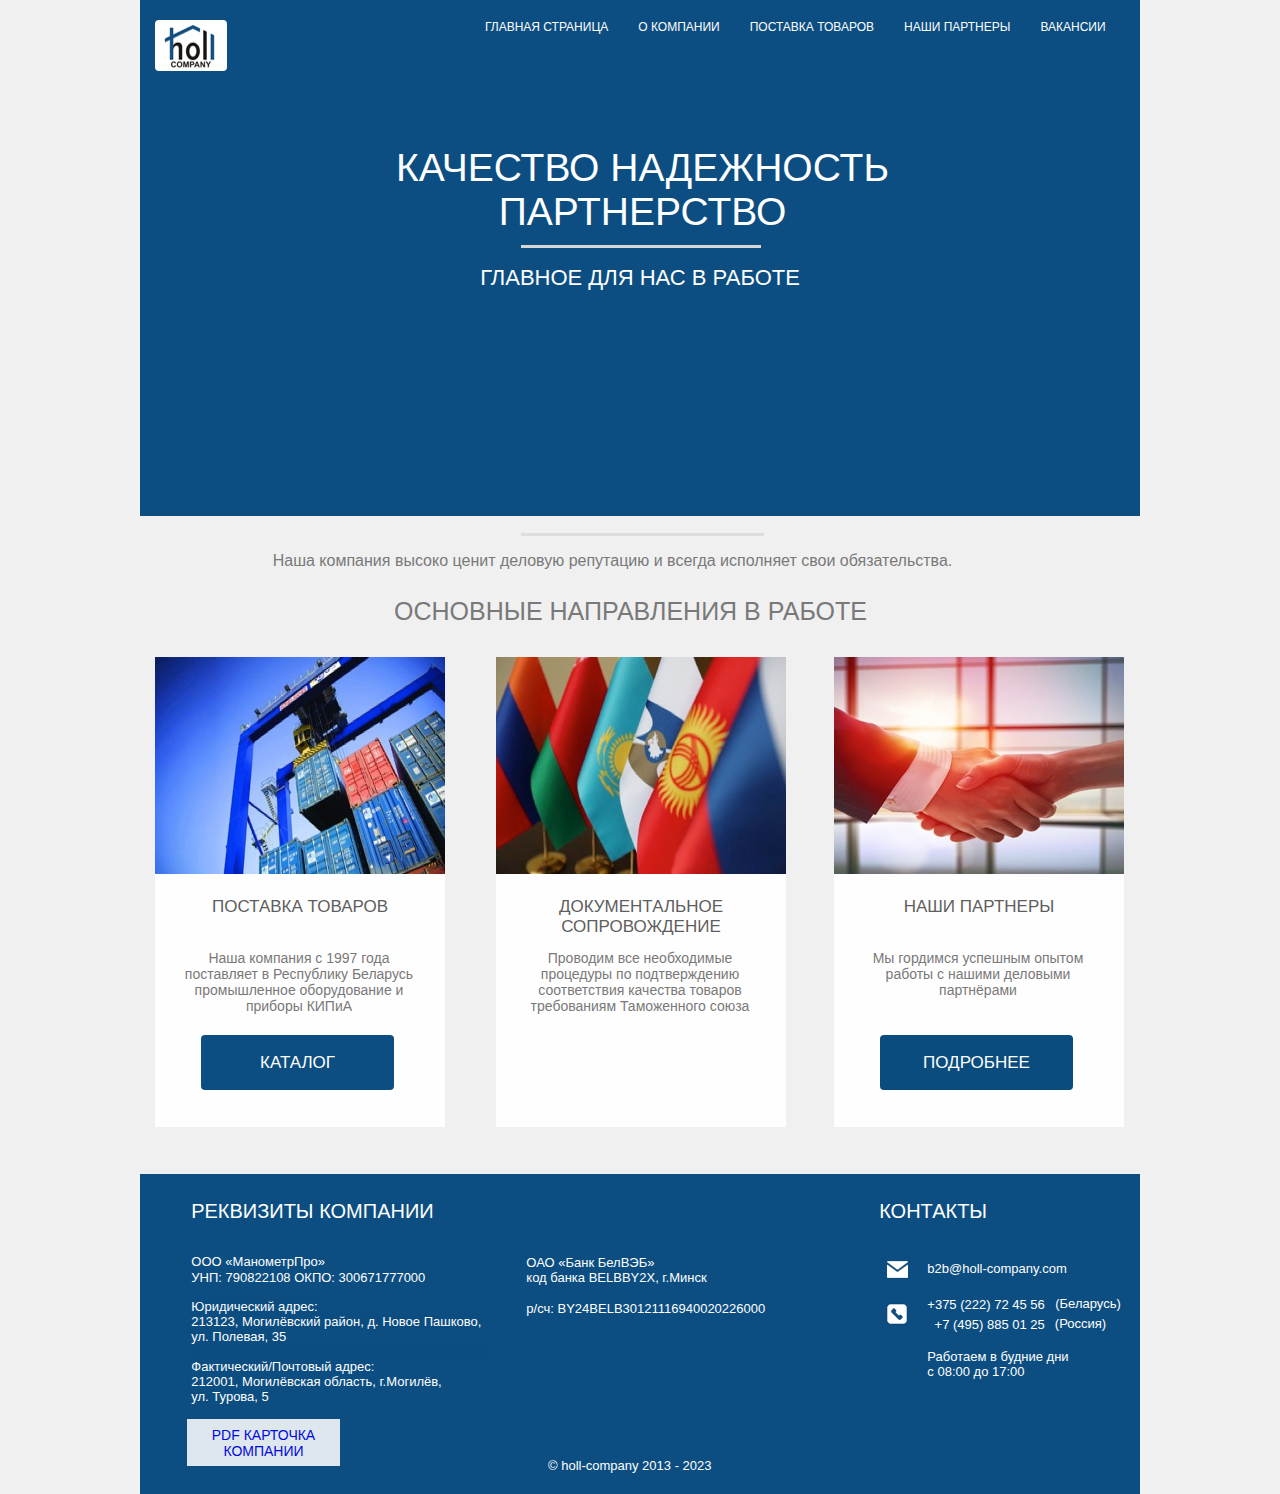
==== commit 79fd168f: "Update index.html" ====
--- a/index.html
+++ b/index.html
@@ -1 +1 @@
-<!DOCTYPE html><html lang="ru"><head><title>ООО «МанометрПро» Качество Надежность Партнерство</title><meta http-equiv="Content-type" content="text/html;charset=UTF-8" /><meta name="viewport" content="width=1000" /><meta name="generator" content="EverWeb 3.9.2 (2758)" /><meta name="buildDate" content="Sunday, 12 March 2023" /><link rel="canonical" href="https://holl-company.com/" /><meta property="og:url" content="https://holl-company.com/" /><meta property="og:title" content="&#1054;&#1054;&#1054; &laquo;&#1052;&#1072;&#1085;&#1086;&#1084;&#1077;&#1090;&#1088;&#1055;&#1088;&#1086;&raquo; &#1050;&#1072;&#1095;&#1077;&#1089;&#1090;&#1074;&#1086; &#1053;&#1072;&#1076;&#1077;&#1078;&#1085;&#1086;&#1089;&#1090;&#1100; &#1055;&#1072;&#1088;&#1090;&#1085;&#1077;&#1088;&#1089;&#1090;&#1074;&#1086;" /><link rel="stylesheet" type="text/css" href="ew_css/textstyles.css?3761459114" /><link rel="stylesheet" type="text/css" href="ew_css/responsive.css?3761459114" /><script type="text/javascript" src="ew_js/imageCode.js" defer></script><style type="text/css">a img {border:0px;}body {background-color: #F1F1F1;margin: 0px auto;}div.container {margin: 0px auto;width: 1000px;height: 1494px;background-color: #0C4E81;}.shape_0 {background-color:#F0F0F0;opacity: 1.00; filter:alpha(opacity=100);}.shape_3 {background-color:#FFFEFE;opacity: 1.00; filter:alpha(opacity=100);}#navmenu_menu0 {clear:both;float:left;margin:0;padding:0;width:100%;font-family:'Arial',sans-serif;font-size:12px;z-index:1000;}#navmenu_menu0 ul {margin:0;padding:0;list-style:none;position:relative;right:0px;float:right;}#navmenu_menu0 ul li {margin:0 30px 0 0;padding:0;float:left;position:relative;left:0px;}#navmenu_menu0 ul li a {display:block;margin:0;padding:0px;height: 14px;line-height: 14px;text-decoration:none;color:#FFFEFE;text-align: left;}#navmenu_menu0 ul li a:visited {text-decoration:none;color:#FFFEFE;}#navmenu_menu0 ul li a:hover {text-decoration:underline;color:#FFFEFE;}#navmenu_menu0 ul li:hover a,#navmenu_menu0 ul li.hover a {text-decoration:underline;color:#FFFEFE;}#navmenu_menu0 ul ul {z-index:11007;display:none;position:absolute;left:0;float:left;right:auto;padding-top:2px;}#navmenu_menu0 ul ul li {left:auto;margin:0;clear:left;float:left;width:100%;}#navmenu_menu0 ul ul li a,#navmenu_menu0 ul li.active li a,#navmenu_menu0 ul li:hover ul li a,#navmenu_menu0 ul li.hover ul li a {background:#CBCBCB;text-decoration:none;color:#FFFEFE;padding-top:0px;padding-bottom:0px;border-bottom:1px solid #000000;float:left;width:100%;text-align: left;white-space:nowrap;}#navmenu_menu0 ul ul li a:hover,#navmenu_menu0 ul li.active ul li a:hover,#navmenu_menu0 ul li:hover ul li a:hover,#navmenu_menu0 ul li.hover ul li a:hover {background:#CBCBCB;text-decoration:underline;color:#FFFEFE;float:left;}#navmenu_menu0 ul li.last ul {left:auto; right:0;}#navmenu_menu0 ul li.last ul li {float:right;position:relative;right:0px;}#navmenu_menu0 ul li:hover ul,#navmenu_menu0 ul li.hover ul {display:block;}.shape_10 {border-top: 3px solid #D6D6D6;}.shape_11 {border-top: 3px solid #DDDDDD;}.shape_14 {background-color:#0C4E81;opacity: 1.00; filter:alpha(opacity=100);border-radius: 4px;}.shape_15 {background-color:#FFFEFE;opacity: 1.00; filter:alpha(opacity=100);}.shape_18 {background-color:#FFFEFE;opacity: 1.00; filter:alpha(opacity=100);}.shape_21 {background-color:#0A4C7E;opacity: 1.00; filter:alpha(opacity=100);border-radius: 4px;}.shape_24 {background-color:#FEFEFE;opacity: 0.87; filter:alpha(opacity=87);}.shape_29 {background-color:#FEFEFE;opacity: 1.00; filter:alpha(opacity=100);border-radius: 4px;}</style></head><body><div class="container" style="height:1494px"><header><div style="position:relative"><div class="ewnavmenu" id="navmenu_menu0" style="left:304.5703px;top:20px;height:28px;width:661px;z-index:10007;position: absolute;"><ul id="navigation_menu0"><li><a class="main item0" href="index.html" data-linkuuid="D7FE82E330464195BABB486A9ACD657E">ГЛАВНАЯ СТРАНИЦА</a></li><li><a class="main item1" href="company.html" data-linkuuid="603C4A4A94CB4F78859A0E2B4BAEEF4E">О КОМПАНИИ</a></li><li><a class="main item2" href="delivery.html" data-linkuuid="90E6E5D2649045DE8B8E57A4D76C3945">ПОСТАВКА ТОВАРОВ</a></li><li><a class="main item3" href="partner.html" data-linkuuid="09067F1B532E44BABABBD66B9A05912E">НАШИ ПАРТНЕРЫ</a></li><li  style='margin-right:0px;' class="last"><a class="main item4" href="vacancy.html" data-linkuuid="732000A6C52441CAAE8A9FC242357C54">ВАКАНСИИ</a></li></ul></div></div><div style="position:relative"><div class="shape_29" style="left:15px;top:20px;width:72px;height:51px;z-index:29;position: absolute;"></div></div><div style="position:relative"><div class="shape_11037" style="left:19px;top:23px;width:65px;height:46px;z-index:11037;position: absolute;"><img src="images/home/0-02-05-c860f50355283aa7587065d57e89815377c9620980959b2003dc6b06a7fdbe5f_2725b485cd8.png" height="46" width="65" data-src2x="images/home/0-02-05-c860f50355283aa7587065d57e89815377c9620980959b2003dc6b06a7fdbe5f_2725b485cd8@2x.png" srcset="images/home/0-02-05-c860f50355283aa7587065d57e89815377c9620980959b2003dc6b06a7fdbe5f_2725b485cd8.png 1x, images/home/0-02-05-c860f50355283aa7587065d57e89815377c9620980959b2003dc6b06a7fdbe5f_2725b485cd8@2x.png 2x" /></div></div></header><div class="shape_0" style="left:0;top:516px;width:100%;min-width:1000px;min-height:658px;z-index:0;position: absolute;"></div><div class="content" data-minheight="1000"><div style="position:relative"><div class="shape_1" style="left:248px;top:593px;width:485px;height:77px;z-index:1;position: absolute;"><div class="paraWrap" style="padding: 4.32px 2.16px 4.32px 2.16px; "><p class="para1"><span style="line-height:29px" class="Style2">ОСНОВНЫЕ НАПРАВЛЕНИЯ В РАБОТЕ</span></p></div></div></div><div style="position:relative"><div class="shape_2" style="left:57px;top:548px;width:831px;height:45px;z-index:2;position: absolute;"><div class="paraWrap" style="padding: 4.32px 2.16px 4.32px 2.16px; "><p class="para3"><span style="line-height:18px" class="Style4"> Наша компания высоко ценит деловую репутацию и всегда исполняет свои обязательства.</span></p></div></div></div><div style="position:relative"><div class="shape_3" style="left:15px;top:874px;width:290px;height:253px;z-index:3;position: absolute;"></div></div><div style="position:relative"><div class="shape_4" style="left:15px;top:657px;width:290px;height:217px;z-index:4;position: absolute;"><img src="images/home/1641201499_105-drikus-club-p-kran-shtabeler-mostovoi-tekhnika-krasivo-f-110.jpg" height="217" width="290" data-src2x="images/home/1641201499_105-drikus-club-p-kran-shtabeler-mostovoi-tekhnika-krasivo-f-110@2x.jpg" srcset="images/home/1641201499_105-drikus-club-p-kran-shtabeler-mostovoi-tekhnika-krasivo-f-110.jpg 1x, images/home/1641201499_105-drikus-club-p-kran-shtabeler-mostovoi-tekhnika-krasivo-f-110@2x.jpg 2x" /></div></div><div style="position:relative"><div class="shape_5" style="left:356px;top:657px;width:290px;height:217px;z-index:5;position: absolute;"><img src="images/home/270883.jpg" height="217" width="290" data-src2x="images/home/270883@2x.jpg" srcset="images/home/270883.jpg 1x, images/home/270883@2x.jpg 2x" /></div></div><div style="position:relative"><div class="shape_6" style="left:694px;top:657px;width:290px;height:217px;z-index:6;position: absolute;"><img src="images/home/17032022093617.jpg" height="217" width="290" data-src2x="images/home/17032022093617@2x.jpg" srcset="images/home/17032022093617.jpg 1x, images/home/17032022093617@2x.jpg 2x" /></div></div><div style="position:relative"><div class="shape_8" style="left:237px;top:119px;width:531px;height:151px;z-index:8;position: absolute;"><div class="paraWrap" style="padding: 26.5px 2.16px 4.32px 2.16px; "><p class="para1"><span style="line-height:44px" class="Style5">КАЧЕСТВО НАДЕЖНОСТЬ ПАРТНЕРСТВО</span></p></div></div></div><div style="position:relative"><div class="shape_9" style="left:170px;top:260px;width:660px;height:45px;z-index:9;position: absolute;"><div class="paraWrap" style="padding: 4.5px 2.16px 4.32px 2.16px; "><p class="para1"><span style="line-height:26px" class="Style6">ГЛАВНОЕ ДЛЯ НАС В РАБОТЕ</span></p></div></div></div><div style="position:relative"><div class="shape_10" style="left:380.5px;top:235.5px;width:240px;height:18px;width:240px;height:18px;margin-top:9px;z-index:10;position: absolute;"></div></div><div style="position:relative"><div class="shape_11" style="left:380.5px;top:522.5px;width:243px;height:20px;width:243px;height:20px;margin-top:10px;z-index:11;position: absolute;"></div></div><div style="position:relative"><div class="shape_12" style="left:15px;top:893px;width:290px;height:39px;z-index:12;position: absolute;"><div class="paraWrap" style="padding: 4.32px 2.16px 4.32px 2.16px; "><p class="para1"><span style="line-height:20px" class="Style7">ПОСТАВКА ТОВАРОВ</span></p></div></div></div><div style="position:relative"><div class="shape_13" style="left:40px;top:945px;width:238px;height:83px;z-index:13;position: absolute;"><div class="paraWrap" style="padding: 4.5px 4.32px 4.32px 4.32px; "><p class="para8"><span style="line-height:16px" class="Style9">Наша компания с 1997 года поставляет в Республику Беларусь промышленное оборудование и приборы КИПиА</span></p></div></div></div><div style="position:relative"><a href="http://127.0.0.1:13434/DA2575F485704350B364631066008E78/delivery.html" class="outerlink"><div class="shape_14" style="left:61px;top:1035px;width:193px;height:55px;z-index:14;position: absolute;"><div style="padding-top: 18px; "><p class="para3"><span style="line-height:20px" class="Style10">КАТАЛОГ</span></p></div></div></a></div><div style="position:relative"><div class="shape_15" style="left:356px;top:874px;width:290px;height:253px;z-index:15;position: absolute;"></div></div><div style="position:relative"><div class="shape_16" style="left:356px;top:893px;width:290px;height:59px;z-index:16;position: absolute;"><div class="paraWrap" style="padding: 4.32px 2.16px 4.32px 2.16px; "><p class="para1"><span style="line-height:20px" class="Style7">ДОКУМЕНТАЛЬНОЕ СОПРОВОЖДЕНИЕ</span></p></div></div></div><div style="position:relative"><div class="shape_17" style="left:381px;top:945px;width:238px;height:83px;z-index:17;position: absolute;"><div class="paraWrap" style="padding: 4.5px 4.32px 4.32px 4.32px; "><p class="para8"><span style="line-height:16px" class="Style9">Проводим все необходимые процедуры по подтверждению соответствия качества товаров требованиям Таможенного союза</span></p></div></div></div><div style="position:relative"><div class="shape_18" style="left:694px;top:874px;width:290px;height:253px;z-index:18;position: absolute;"></div></div><div style="position:relative"><div class="shape_19" style="left:694px;top:893px;width:290px;height:39px;z-index:19;position: absolute;"><div class="paraWrap" style="padding: 4.32px 2.16px 4.32px 2.16px; "><p class="para1"><span style="line-height:20px" class="Style7">НАШИ ПАРТНЕРЫ</span></p></div></div></div><div style="position:relative"><div class="shape_20" style="left:719px;top:945px;width:238px;height:67px;z-index:20;position: absolute;"><div class="paraWrap" style="padding: 4.5px 4.32px 4.32px 4.32px; "><p class="para8"><span style="line-height:16px" class="Style9">Мы гордимся успешным опытом работы с нашими деловыми партнёрами</span></p></div></div></div><div style="position:relative"><a href="http://127.0.0.1:13434/DA2575F485704350B364631066008E78/partner.html" class="outerlink"><div class="shape_21" style="left:740px;top:1035px;width:193px;height:55px;z-index:21;position: absolute;"><div style="padding-top: 18px; "><p class="para3"><span style="line-height:20px" class="Style10">ПОДРОБНЕЕ</span></p></div></div></a></div><div style="position:relative"><div class="shape_22" style="left:49px;top:1196px;width:267px;height:42px;z-index:22;position: absolute;"><div class="paraWrap" style="padding: 4.32px 2.16px 4.32px 2.16px; "><p class="para11"><span style="line-height:23px" class="Style12">РЕКВИЗИТЫ КОМПАНИИ</span></p></div></div></div><div style="position:relative"><div class="shape_23" style="left:47px;top:1250px;width:303px;height:204px;z-index:23;position: absolute;"><div class="paraWrap" style="padding: 4.32px 4.32px 4.32px 4.32px; "><p class="para13"><span style="line-height:15px" class="Style14">ООО «МанометрПро»</span></p><p class="para13"><span style="line-height:15px" class="Style14">УНП: 790822108 ОКПО: 300671777000</span></p><p style="font-size: 0; text-align:left; padding-bottom:10px; margin-top:0px; padding-top:0px;" class="Style15"><span style="line-height:2.85px;"><br /></span></p><p class="para16"><span style="line-height:15px" class="Style17">Юридический адрес:</span></p><p class="para16"><span style="line-height:15px" class="Style17">213123, Могилёвский район, д. Новое Пашково, ул. Полевая, 35</span></p><p style="font-size: 0; text-align:left; padding-bottom:0px; margin-top:0px; padding-top:0px;" class="Style18"><span style="line-height:15px;"><br /></span></p><p class="para16"><span style="line-height:15px" class="Style14">Фактический/Почтовый адрес:</span></p><p class="para16"><span style="line-height:15px" class="Style14">212001, Могилёвская область, г.Могилёв,</span></p><p class="para19"><span style="line-height:15px" class="Style14">ул. Турова, 5</span></p><p style="font-size: 0; text-align:left; padding-bottom:10px; margin-top:0px; padding-top:0px;" class="Style20"><span style="line-height:15px;"><br /></span></p></div></div></div><div style="position:relative"><a href="ewExternalFiles/%D0%9A%D0%B0%D1%80%D1%82%D0%BE%D1%87%D0%BA%D0%B0%20%D0%BF%D1%80%D0%B5%D0%B4%D0%BF%D1%80%D0%B8%D1%8F%D1%82%D0%B8%D1%8F.pdf" target="_blank" rel="nofollow" download class="outerlink"><div class="shape_24" style="left:47px;top:1419px;width:153px;height:47px;z-index:24;position: absolute;"><div style="padding-top: 8px; "><p class="para3"><span style="line-height:16px" class="Style21">PDF КАРТОЧКА КОМПАНИИ</span></p></div></div></a></div><div style="position:relative"><div class="shape_25" style="left:382px;top:1251px;width:259px;height:157px;z-index:25;position: absolute;"><div class="paraWrap" style="padding: 4.32px 4.32px 4.32px 4.32px; "><p class="para16"><span style="line-height:15px" class="Style14">ОАО «Банк БелВЭБ»</span></p><p class="para22"><span style="line-height:15px" class="Style14">код банка BELBBY2X, г.Минск</span></p><p style="font-size: 0; text-align:left; padding-bottom:3px; margin-top:0px; padding-top:0px;" class="Style15"><span style="line-height:10.05px;"><br /></span></p><p class="para16"><span style="line-height:15px" class="Style14">р/сч: BY24BELB30121116940020226000</span></p></div></div></div><div style="position:relative"><div class="shape_26" style="left:737px;top:1196px;width:243px;height:42px;z-index:26;position: absolute;"><div class="paraWrap" style="padding: 4.32px 2.16px 4.32px 2.16px; "><p class="para11"><span style="line-height:23px" class="Style12">КОНТАКТЫ</span></p></div></div></div><div style="position:relative"><a href="mailto:b2b@holl-company.com?subject=Письмо с сайта" class="outerlink"><div class="shape_27" style="left:783px;top:1257px;width:191px;height:24px;z-index:27;position: absolute;"><div class="paraWrap" style="padding: 4.32px 4.32px 4.32px 4.32px; "><p class="para16"><span style="line-height:15px" class="Style14">b2b@holl-company.com</span></p></div></div></a></div><div style="position:relative"><div class="shape_28" style="left:783px;top:1292px;width:207px;height:38px;z-index:28;position: absolute;"><div class="paraWrap" style="padding: 4.32px 4.32px 4.32px 4.32px; "><p class="para11"><span style="line-height:18.75px" class="Style14">+375 (222) 72 45 56</span></p></div></div></div><div style="position:relative"><div class="shape_30" style="left:747px;top:1259px;width:21px;height:21px;z-index:30;position: absolute;"><img src="images/home/close-envelope.png" height="21" width="21" data-src2x="images/home/close-envelope@2x.png" srcset="images/home/close-envelope.png 1x, images/home/close-envelope@2x.png 2x" /></div></div><div style="position:relative"><div class="shape_31" style="left:745px;top:1302px;width:24px;height:24px;z-index:31;position: absolute;"><img src="images/home/phone-call.png" height="24" width="24" data-src2x="images/home/phone-call@2x.png" srcset="images/home/phone-call.png 1x, images/home/phone-call@2x.png 2x" /></div></div><div style="position:relative"><div class="shape_32" style="left:783px;top:1312px;width:135px;height:57px;z-index:32;position: absolute;"><div class="paraWrap" style="padding: 4.32px 4.32px 4.32px 4.32px; "><p class="para11"><span style="line-height:18.75px" class="Style14">&nbsp;&nbsp;+7 (495) 885 01 25</span></p></div></div></div><div style="position:relative"><div class="shape_33" style="left:783px;top:1345px;width:207px;height:68px;z-index:33;position: absolute;"><div class="paraWrap" style="padding: 4.32px 4.32px 4.32px 4.32px; "><p class="para16"><span style="line-height:15px" class="Style14">Работаем в будние дни</span></p><p class="para16"><span style="line-height:15px" class="Style14">с 08:00 до 17:00</span></p></div></div></div><div style="position:relative"><div class="shape_34" style="left:907px;top:1312px;width:67px;height:25px;z-index:34;position: absolute;"><div class="paraWrap" style="padding: 4.32px 4.32px 4.32px 4.32px; "><p class="para3"><span style="line-height:15px" class="Style14">(Россия)</span></p></div></div></div><div style="position:relative"><div class="shape_35" style="left:910px;top:1292px;width:76px;height:24px;z-index:35;position: absolute;"><div class="paraWrap" style="padding: 4.32px 4.32px 4.32px 4.32px; "><p class="para3"><span style="line-height:15px" class="Style14">(Беларусь)</span></p></div></div></div><div style="position:relative"><div class="shape_36" style="left:408px;top:1445px;width:178px;height:29px;z-index:36;position: absolute;"><div style="padding-top: 13px; "><p class="para13"><span style="line-height:15px" class="Style14">© holl-company 2013 - 2023</span></p></div></div></div></div><footer data-top='1474' data-height='20'></footer></div></body></html>+<!DOCTYPE html><html lang="ru"><head><title>ООО «МанометрПро» Качество Надежность Партнерство</title><meta http-equiv="Content-type" content="text/html;charset=UTF-8" /><meta name="viewport" content="width=1000" /><meta name="generator" content="EverWeb 3.9.2 (2758)" /><meta name="buildDate" content="Sunday, 12 March 2023" /><link rel="canonical" href="https://holl-company.com/" /><meta property="og:url" content="https://holl-company.com/" /><meta property="og:title" content="&#1054;&#1054;&#1054; &laquo;&#1052;&#1072;&#1085;&#1086;&#1084;&#1077;&#1090;&#1088;&#1055;&#1088;&#1086;&raquo; &#1050;&#1072;&#1095;&#1077;&#1089;&#1090;&#1074;&#1086; &#1053;&#1072;&#1076;&#1077;&#1078;&#1085;&#1086;&#1089;&#1090;&#1100; &#1055;&#1072;&#1088;&#1090;&#1085;&#1077;&#1088;&#1089;&#1090;&#1074;&#1086;" /><link rel="stylesheet" type="text/css" href="ew_css/textstyles.css?3761459114" /><link rel="stylesheet" type="text/css" href="ew_css/responsive.css?3761459114" /><script type="text/javascript" src="ew_js/imageCode.js" defer></script><style type="text/css">a img {border:0px;}body {background-color: #F1F1F1;margin: 0px auto;}div.container {margin: 0px auto;width: 1000px;height: 1494px;background-color: #0C4E81;}.shape_0 {background-color:#F0F0F0;opacity: 1.00; filter:alpha(opacity=100);}.shape_3 {background-color:#FFFEFE;opacity: 1.00; filter:alpha(opacity=100);}#navmenu_menu0 {clear:both;float:left;margin:0;padding:0;width:100%;font-family:'Arial',sans-serif;font-size:12px;z-index:1000;}#navmenu_menu0 ul {margin:0;padding:0;list-style:none;position:relative;right:0px;float:right;}#navmenu_menu0 ul li {margin:0 30px 0 0;padding:0;float:left;position:relative;left:0px;}#navmenu_menu0 ul li a {display:block;margin:0;padding:0px;height: 14px;line-height: 14px;text-decoration:none;color:#FFFEFE;text-align: left;}#navmenu_menu0 ul li a:visited {text-decoration:none;color:#FFFEFE;}#navmenu_menu0 ul li a:hover {text-decoration:underline;color:#FFFEFE;}#navmenu_menu0 ul li:hover a,#navmenu_menu0 ul li.hover a {text-decoration:underline;color:#FFFEFE;}#navmenu_menu0 ul ul {z-index:11007;display:none;position:absolute;left:0;float:left;right:auto;padding-top:2px;}#navmenu_menu0 ul ul li {left:auto;margin:0;clear:left;float:left;width:100%;}#navmenu_menu0 ul ul li a,#navmenu_menu0 ul li.active li a,#navmenu_menu0 ul li:hover ul li a,#navmenu_menu0 ul li.hover ul li a {background:#CBCBCB;text-decoration:none;color:#FFFEFE;padding-top:0px;padding-bottom:0px;border-bottom:1px solid #000000;float:left;width:100%;text-align: left;white-space:nowrap;}#navmenu_menu0 ul ul li a:hover,#navmenu_menu0 ul li.active ul li a:hover,#navmenu_menu0 ul li:hover ul li a:hover,#navmenu_menu0 ul li.hover ul li a:hover {background:#CBCBCB;text-decoration:underline;color:#FFFEFE;float:left;}#navmenu_menu0 ul li.last ul {left:auto; right:0;}#navmenu_menu0 ul li.last ul li {float:right;position:relative;right:0px;}#navmenu_menu0 ul li:hover ul,#navmenu_menu0 ul li.hover ul {display:block;}.shape_10 {border-top: 3px solid #D6D6D6;}.shape_11 {border-top: 3px solid #DDDDDD;}.shape_14 {background-color:#0C4E81;opacity: 1.00; filter:alpha(opacity=100);border-radius: 4px;}.shape_15 {background-color:#FFFEFE;opacity: 1.00; filter:alpha(opacity=100);}.shape_18 {background-color:#FFFEFE;opacity: 1.00; filter:alpha(opacity=100);}.shape_21 {background-color:#0A4C7E;opacity: 1.00; filter:alpha(opacity=100);border-radius: 4px;}.shape_24 {background-color:#FEFEFE;opacity: 0.87; filter:alpha(opacity=87);}.shape_29 {background-color:#FEFEFE;opacity: 1.00; filter:alpha(opacity=100);border-radius: 4px;}</style></head><body><div class="container" style="height:1494px"><header><div style="position:relative"><div class="ewnavmenu" id="navmenu_menu0" style="left:304.5703px;top:20px;height:28px;width:661px;z-index:10007;position: absolute;"><ul id="navigation_menu0"><li><a class="main item0" href="index.html" data-linkuuid="D7FE82E330464195BABB486A9ACD657E">ГЛАВНАЯ СТРАНИЦА</a></li><li><a class="main item1" href="company.html" data-linkuuid="603C4A4A94CB4F78859A0E2B4BAEEF4E">О КОМПАНИИ</a></li><li><a class="main item2" href="delivery.html" data-linkuuid="90E6E5D2649045DE8B8E57A4D76C3945">ПОСТАВКА ТОВАРОВ</a></li><li><a class="main item3" href="partner.html" data-linkuuid="09067F1B532E44BABABBD66B9A05912E">НАШИ ПАРТНЕРЫ</a></li><li  style='margin-right:0px;' class="last"><a class="main item4" href="vacancy.html" data-linkuuid="732000A6C52441CAAE8A9FC242357C54">ВАКАНСИИ</a></li></ul></div></div><div style="position:relative"><div class="shape_29" style="left:15px;top:20px;width:72px;height:51px;z-index:29;position: absolute;"></div></div><div style="position:relative"><div class="shape_11037" style="left:19px;top:23px;width:65px;height:46px;z-index:11037;position: absolute;"><img src="images/home/0-02-05-c860f50355283aa7587065d57e89815377c9620980959b2003dc6b06a7fdbe5f_2725b485cd8.png" height="46" width="65" data-src2x="images/home/0-02-05-c860f50355283aa7587065d57e89815377c9620980959b2003dc6b06a7fdbe5f_2725b485cd8@2x.png" srcset="images/home/0-02-05-c860f50355283aa7587065d57e89815377c9620980959b2003dc6b06a7fdbe5f_2725b485cd8.png 1x, images/home/0-02-05-c860f50355283aa7587065d57e89815377c9620980959b2003dc6b06a7fdbe5f_2725b485cd8@2x.png 2x" /></div></div></header><div class="shape_0" style="left:0;top:516px;width:100%;min-width:1000px;min-height:658px;z-index:0;position: absolute;"></div><div class="content" data-minheight="1000"><div style="position:relative"><div class="shape_1" style="left:248px;top:593px;width:485px;height:77px;z-index:1;position: absolute;"><div class="paraWrap" style="padding: 4.32px 2.16px 4.32px 2.16px; "><p class="para1"><span style="line-height:29px" class="Style2">ОСНОВНЫЕ НАПРАВЛЕНИЯ В РАБОТЕ</span></p></div></div></div><div style="position:relative"><div class="shape_2" style="left:57px;top:548px;width:831px;height:45px;z-index:2;position: absolute;"><div class="paraWrap" style="padding: 4.32px 2.16px 4.32px 2.16px; "><p class="para3"><span style="line-height:18px" class="Style4"> Наша компания высоко ценит деловую репутацию и всегда исполняет свои обязательства.</span></p></div></div></div><div style="position:relative"><div class="shape_3" style="left:15px;top:874px;width:290px;height:253px;z-index:3;position: absolute;"></div></div><div style="position:relative"><div class="shape_4" style="left:15px;top:657px;width:290px;height:217px;z-index:4;position: absolute;"><img src="images/home/1641201499_105-drikus-club-p-kran-shtabeler-mostovoi-tekhnika-krasivo-f-110.jpg" height="217" width="290" data-src2x="images/home/1641201499_105-drikus-club-p-kran-shtabeler-mostovoi-tekhnika-krasivo-f-110@2x.jpg" srcset="images/home/1641201499_105-drikus-club-p-kran-shtabeler-mostovoi-tekhnika-krasivo-f-110.jpg 1x, images/home/1641201499_105-drikus-club-p-kran-shtabeler-mostovoi-tekhnika-krasivo-f-110@2x.jpg 2x" /></div></div><div style="position:relative"><div class="shape_5" style="left:356px;top:657px;width:290px;height:217px;z-index:5;position: absolute;"><img src="images/home/270883.jpg" height="217" width="290" data-src2x="images/home/270883@2x.jpg" srcset="images/home/270883.jpg 1x, images/home/270883@2x.jpg 2x" /></div></div><div style="position:relative"><div class="shape_6" style="left:694px;top:657px;width:290px;height:217px;z-index:6;position: absolute;"><img src="images/home/17032022093617.jpg" height="217" width="290" data-src2x="images/home/17032022093617@2x.jpg" srcset="images/home/17032022093617.jpg 1x, images/home/17032022093617@2x.jpg 2x" /></div></div><div style="position:relative"><div class="shape_8" style="left:237px;top:119px;width:531px;height:151px;z-index:8;position: absolute;"><div class="paraWrap" style="padding: 26.5px 2.16px 4.32px 2.16px; "><p class="para1"><span style="line-height:44px" class="Style5">КАЧЕСТВО НАДЕЖНОСТЬ ПАРТНЕРСТВО</span></p></div></div></div><div style="position:relative"><div class="shape_9" style="left:170px;top:260px;width:660px;height:45px;z-index:9;position: absolute;"><div class="paraWrap" style="padding: 4.5px 2.16px 4.32px 2.16px; "><p class="para1"><span style="line-height:26px" class="Style6">ГЛАВНОЕ ДЛЯ НАС В РАБОТЕ</span></p></div></div></div><div style="position:relative"><div class="shape_10" style="left:380.5px;top:235.5px;width:240px;height:18px;width:240px;height:18px;margin-top:9px;z-index:10;position: absolute;"></div></div><div style="position:relative"><div class="shape_11" style="left:380.5px;top:522.5px;width:243px;height:20px;width:243px;height:20px;margin-top:10px;z-index:11;position: absolute;"></div></div><div style="position:relative"><div class="shape_12" style="left:15px;top:893px;width:290px;height:39px;z-index:12;position: absolute;"><div class="paraWrap" style="padding: 4.32px 2.16px 4.32px 2.16px; "><p class="para1"><span style="line-height:20px" class="Style7">ПОСТАВКА ТОВАРОВ</span></p></div></div></div><div style="position:relative"><div class="shape_13" style="left:40px;top:945px;width:238px;height:83px;z-index:13;position: absolute;"><div class="paraWrap" style="padding: 4.5px 4.32px 4.32px 4.32px; "><p class="para8"><span style="line-height:16px" class="Style9">Наша компания с 1997 года поставляет в Республику Беларусь промышленное оборудование и приборы КИПиА</span></p></div></div></div><div style="position:relative"><a href="https://github.com/holl-company/ManometrPro/delivery.html" class="outerlink"><div class="shape_14" style="left:61px;top:1035px;width:193px;height:55px;z-index:14;position: absolute;"><div style="padding-top: 18px; "><p class="para3"><span style="line-height:20px" class="Style10">КАТАЛОГ</span></p></div></div></a></div><div style="position:relative"><div class="shape_15" style="left:356px;top:874px;width:290px;height:253px;z-index:15;position: absolute;"></div></div><div style="position:relative"><div class="shape_16" style="left:356px;top:893px;width:290px;height:59px;z-index:16;position: absolute;"><div class="paraWrap" style="padding: 4.32px 2.16px 4.32px 2.16px; "><p class="para1"><span style="line-height:20px" class="Style7">ДОКУМЕНТАЛЬНОЕ СОПРОВОЖДЕНИЕ</span></p></div></div></div><div style="position:relative"><div class="shape_17" style="left:381px;top:945px;width:238px;height:83px;z-index:17;position: absolute;"><div class="paraWrap" style="padding: 4.5px 4.32px 4.32px 4.32px; "><p class="para8"><span style="line-height:16px" class="Style9">Проводим все необходимые процедуры по подтверждению соответствия качества товаров требованиям Таможенного союза</span></p></div></div></div><div style="position:relative"><div class="shape_18" style="left:694px;top:874px;width:290px;height:253px;z-index:18;position: absolute;"></div></div><div style="position:relative"><div class="shape_19" style="left:694px;top:893px;width:290px;height:39px;z-index:19;position: absolute;"><div class="paraWrap" style="padding: 4.32px 2.16px 4.32px 2.16px; "><p class="para1"><span style="line-height:20px" class="Style7">НАШИ ПАРТНЕРЫ</span></p></div></div></div><div style="position:relative"><div class="shape_20" style="left:719px;top:945px;width:238px;height:67px;z-index:20;position: absolute;"><div class="paraWrap" style="padding: 4.5px 4.32px 4.32px 4.32px; "><p class="para8"><span style="line-height:16px" class="Style9">Мы гордимся успешным опытом работы с нашими деловыми партнёрами</span></p></div></div></div><div style="position:relative"><a href="https://github.com/holl-company/ManometrPro/partner.html" class="outerlink"><div class="shape_21" style="left:740px;top:1035px;width:193px;height:55px;z-index:21;position: absolute;"><div style="padding-top: 18px; "><p class="para3"><span style="line-height:20px" class="Style10">ПОДРОБНЕЕ</span></p></div></div></a></div><div style="position:relative"><div class="shape_22" style="left:49px;top:1196px;width:267px;height:42px;z-index:22;position: absolute;"><div class="paraWrap" style="padding: 4.32px 2.16px 4.32px 2.16px; "><p class="para11"><span style="line-height:23px" class="Style12">РЕКВИЗИТЫ КОМПАНИИ</span></p></div></div></div><div style="position:relative"><div class="shape_23" style="left:47px;top:1250px;width:303px;height:204px;z-index:23;position: absolute;"><div class="paraWrap" style="padding: 4.32px 4.32px 4.32px 4.32px; "><p class="para13"><span style="line-height:15px" class="Style14">ООО «МанометрПро»</span></p><p class="para13"><span style="line-height:15px" class="Style14">УНП: 790822108 ОКПО: 300671777000</span></p><p style="font-size: 0; text-align:left; padding-bottom:10px; margin-top:0px; padding-top:0px;" class="Style15"><span style="line-height:2.85px;"><br /></span></p><p class="para16"><span style="line-height:15px" class="Style17">Юридический адрес:</span></p><p class="para16"><span style="line-height:15px" class="Style17">213123, Могилёвский район, д. Новое Пашково, ул. Полевая, 35</span></p><p style="font-size: 0; text-align:left; padding-bottom:0px; margin-top:0px; padding-top:0px;" class="Style18"><span style="line-height:15px;"><br /></span></p><p class="para16"><span style="line-height:15px" class="Style14">Фактический/Почтовый адрес:</span></p><p class="para16"><span style="line-height:15px" class="Style14">212001, Могилёвская область, г.Могилёв,</span></p><p class="para19"><span style="line-height:15px" class="Style14">ул. Турова, 5</span></p><p style="font-size: 0; text-align:left; padding-bottom:10px; margin-top:0px; padding-top:0px;" class="Style20"><span style="line-height:15px;"><br /></span></p></div></div></div><div style="position:relative"><a href="ewExternalFiles/%D0%9A%D0%B0%D1%80%D1%82%D0%BE%D1%87%D0%BA%D0%B0%20%D0%BF%D1%80%D0%B5%D0%B4%D0%BF%D1%80%D0%B8%D1%8F%D1%82%D0%B8%D1%8F.pdf" target="_blank" rel="nofollow" download class="outerlink"><div class="shape_24" style="left:47px;top:1419px;width:153px;height:47px;z-index:24;position: absolute;"><div style="padding-top: 8px; "><p class="para3"><span style="line-height:16px" class="Style21">PDF КАРТОЧКА КОМПАНИИ</span></p></div></div></a></div><div style="position:relative"><div class="shape_25" style="left:382px;top:1251px;width:259px;height:157px;z-index:25;position: absolute;"><div class="paraWrap" style="padding: 4.32px 4.32px 4.32px 4.32px; "><p class="para16"><span style="line-height:15px" class="Style14">ОАО «Банк БелВЭБ»</span></p><p class="para22"><span style="line-height:15px" class="Style14">код банка BELBBY2X, г.Минск</span></p><p style="font-size: 0; text-align:left; padding-bottom:3px; margin-top:0px; padding-top:0px;" class="Style15"><span style="line-height:10.05px;"><br /></span></p><p class="para16"><span style="line-height:15px" class="Style14">р/сч: BY24BELB30121116940020226000</span></p></div></div></div><div style="position:relative"><div class="shape_26" style="left:737px;top:1196px;width:243px;height:42px;z-index:26;position: absolute;"><div class="paraWrap" style="padding: 4.32px 2.16px 4.32px 2.16px; "><p class="para11"><span style="line-height:23px" class="Style12">КОНТАКТЫ</span></p></div></div></div><div style="position:relative"><a href="mailto:b2b@holl-company.com?subject=Письмо с сайта" class="outerlink"><div class="shape_27" style="left:783px;top:1257px;width:191px;height:24px;z-index:27;position: absolute;"><div class="paraWrap" style="padding: 4.32px 4.32px 4.32px 4.32px; "><p class="para16"><span style="line-height:15px" class="Style14">b2b@holl-company.com</span></p></div></div></a></div><div style="position:relative"><div class="shape_28" style="left:783px;top:1292px;width:207px;height:38px;z-index:28;position: absolute;"><div class="paraWrap" style="padding: 4.32px 4.32px 4.32px 4.32px; "><p class="para11"><span style="line-height:18.75px" class="Style14">+375 (222) 72 45 56</span></p></div></div></div><div style="position:relative"><div class="shape_30" style="left:747px;top:1259px;width:21px;height:21px;z-index:30;position: absolute;"><img src="images/home/close-envelope.png" height="21" width="21" data-src2x="images/home/close-envelope@2x.png" srcset="images/home/close-envelope.png 1x, images/home/close-envelope@2x.png 2x" /></div></div><div style="position:relative"><div class="shape_31" style="left:745px;top:1302px;width:24px;height:24px;z-index:31;position: absolute;"><img src="images/home/phone-call.png" height="24" width="24" data-src2x="images/home/phone-call@2x.png" srcset="images/home/phone-call.png 1x, images/home/phone-call@2x.png 2x" /></div></div><div style="position:relative"><div class="shape_32" style="left:783px;top:1312px;width:135px;height:57px;z-index:32;position: absolute;"><div class="paraWrap" style="padding: 4.32px 4.32px 4.32px 4.32px; "><p class="para11"><span style="line-height:18.75px" class="Style14">&nbsp;&nbsp;+7 (495) 885 01 25</span></p></div></div></div><div style="position:relative"><div class="shape_33" style="left:783px;top:1345px;width:207px;height:68px;z-index:33;position: absolute;"><div class="paraWrap" style="padding: 4.32px 4.32px 4.32px 4.32px; "><p class="para16"><span style="line-height:15px" class="Style14">Работаем в будние дни</span></p><p class="para16"><span style="line-height:15px" class="Style14">с 08:00 до 17:00</span></p></div></div></div><div style="position:relative"><div class="shape_34" style="left:907px;top:1312px;width:67px;height:25px;z-index:34;position: absolute;"><div class="paraWrap" style="padding: 4.32px 4.32px 4.32px 4.32px; "><p class="para3"><span style="line-height:15px" class="Style14">(Россия)</span></p></div></div></div><div style="position:relative"><div class="shape_35" style="left:910px;top:1292px;width:76px;height:24px;z-index:35;position: absolute;"><div class="paraWrap" style="padding: 4.32px 4.32px 4.32px 4.32px; "><p class="para3"><span style="line-height:15px" class="Style14">(Беларусь)</span></p></div></div></div><div style="position:relative"><div class="shape_36" style="left:408px;top:1445px;width:178px;height:29px;z-index:36;position: absolute;"><div style="padding-top: 13px; "><p class="para13"><span style="line-height:15px" class="Style14">© holl-company 2013 - 2023</span></p></div></div></div></div><footer data-top='1474' data-height='20'></footer></div></body></html>
--- a/ew_css/textstyles.css
+++ b/ew_css/textstyles.css
@@ -0,0 +1,107 @@
+.para1{font-size: 0; text-align:center; padding-bottom:11px; margin-top:0px; padding-top:0px;}
+.Style2{font-family:  'ArialMT', 'Arial' ,sans-serif ;
+ font-size: 25px; 
+ font-weight:normal; 
+ color: #797979;
+ word-wrap: break-word;}
+.para3{font-size: 0; text-align:center; padding-bottom:0px; margin-top:0px; padding-top:0px;}
+.Style4{font-family:  'ArialMT', 'Arial' ,sans-serif ;
+ font-size: 16px; 
+ font-weight:normal; 
+ color: #797979;
+ word-wrap: break-word;}
+.Style5{font-family:  'ArialMT', 'Arial' ,sans-serif ;
+ font-size: 39px; 
+ font-weight:normal; 
+ color: #FFFEFE;
+ word-wrap: break-word;}
+.Style6{font-family:  'ArialMT', 'Arial' ,sans-serif ;
+ font-size: 22px; 
+ font-weight:normal; 
+ color: #FFFEFE;
+ word-wrap: break-word;}
+.Style7{font-family:  'ArialMT', 'Arial' ,sans-serif ;
+ font-size: 17px; 
+ font-weight:normal; 
+ color: #5E5E5E;
+ word-wrap: break-word;}
+.para8{font-size: 0; text-align:center; padding-bottom:10px; margin-top:0px; padding-top:0px;}
+.Style9{font-family:  'ArialMT', 'Arial' ,sans-serif ;
+ font-size: 14px; 
+ font-weight:normal; 
+ color: #797979;
+ word-wrap: break-word;}
+.Style10{font-family:  'ArialMT', 'Arial' ,sans-serif ;
+ font-size: 17px; 
+ font-weight:normal; 
+ color: #FFFEFE;
+ word-wrap: break-word;}
+.para11{font-size: 0; text-align:left; padding-bottom:11px; margin-top:0px; padding-top:0px;}
+.Style12{font-family:  'ArialMT', 'Arial' ,sans-serif ;
+ font-size: 20px; 
+ font-weight:normal; 
+ color: #FFFEFE;
+ word-wrap: break-word;}
+.para13{font-size: 0; text-align:left; padding-bottom:1px; margin-top:0px; padding-top:0px;}
+.Style14{font-family:  'ArialMT', 'Arial' ,sans-serif ;
+ font-size: 13px; 
+ font-weight:normal; 
+ color: #FFFEFE;
+ word-wrap: break-word;}
+.Style15{font-family:  'Arial-BoldMT', 'Arial' ,sans-serif ;
+ font-size: 13px; 
+ font-weight:700; 
+ margin:0;
+ color: #FFFEFE;
+ word-wrap: break-word;}
+.para16{font-size: 0; text-align:left; padding-bottom:0px; margin-top:0px; padding-top:0px;}
+.Style17{font-family:  'ArialMT', 'Arial' ,sans-serif ;
+ font-size: 13px; 
+ font-weight:normal; 
+ color: #FFFEFE;
+ background-color: #0C4D81; 
+ word-wrap: break-word;}
+.Style18{font-family:  'ArialMT', 'Arial' ,sans-serif ;
+ font-size: 13px; 
+ font-weight:normal; 
+ margin:0;
+ color: #FFFEFE;
+ background-color: #0C4D81; 
+ word-wrap: break-word;}
+.para19{font-size: 0; text-align:left; padding-bottom:8px; margin-top:0px; padding-top:0px;}
+.Style20{font-family:  'Calibri' ,'Arial' ,sans-serif ;
+ font-size: 12px; 
+ font-weight:normal; 
+ margin:0;
+ word-wrap: break-word;}
+.Style21{font-family:  'ArialMT', 'Arial' ,sans-serif ;
+ font-size: 14px; 
+ font-weight:normal; 
+ word-wrap: break-word;}
+.para22{font-size: 0; text-align:left; padding-bottom:3px; margin-top:0px; padding-top:0px;}
+.Style23{font-family:  'Impact' ,'Arial' ,sans-serif ;
+ font-size: 15px; 
+ font-weight:700; 
+ word-wrap: break-word;}
+.para24{font-size: 0; text-align:left; padding-bottom:10px; margin-top:0px; padding-top:0px;}
+.Style25{font-family:  'ArialMT', 'Arial' ,sans-serif ;
+ font-size: 16px; 
+ font-weight:normal; 
+ margin:0;
+ color: #797979;
+ word-wrap: break-word;}
+.Style26{font-family:  'Arial-BoldMT', 'Arial' ,sans-serif ;
+ font-size: 12px; 
+ font-weight:700; 
+ color: #FFFEFE;
+ word-wrap: break-word;}
+.para27{font-size: 0; text-align:center; padding-bottom:15px; margin-top:0px; padding-top:0px;}
+.para28{font-size: 0; text-align:left; padding-bottom:7px; margin-top:0px; padding-top:0px;}
+.Style29{font-family:  'Arial-BoldMT', 'Arial' ,sans-serif ;
+ font-size: 16px; 
+ font-weight:700; 
+ color: #797979;
+ word-wrap: break-word;}
+a.outerlink{text-decoration:none}
+.animhidden{opacity: 0}
+.animvisible{opacity: 1}--- a/ew_css/responsive.css
+++ b/ew_css/responsive.css
@@ -0,0 +1,50 @@
+@media screen and (max-width: 575px) and (min-width: 0px) {
+  /* mobile */
+  .mbl-hide {
+  	display:none !important;
+  }
+  
+}
+
+@media screen and (max-width: 768px) and (min-width: 575px) {
+  /* tablet */
+   .tblt-hide {
+  	display:none !important;
+  }
+  
+}
+
+
+@media screen and (max-width: 991px) and (min-width: 768px) {
+  /* desktop */
+   .dsk-hide {
+  	display:none !important;
+  }
+  
+}
+
+
+@media screen and (min-width: 991px) {
+ /* wide desktop */
+   .wddsk-hide {
+  	display:none !important;
+  }
+
+}
+
+.ew-video-dim {
+	margin: 0 auto;
+}
+.ew-video-responsive{
+	overflow:hidden;
+	padding-bottom:56.25%;
+	position:relative;
+	height:0;
+}
+.ew-video-responsive iframe, .ew-video-responsive object, .ew-video-responsive embed {
+	left:0;
+	top:0;
+	height:100%;
+	width:100%;
+	position:absolute;
+}